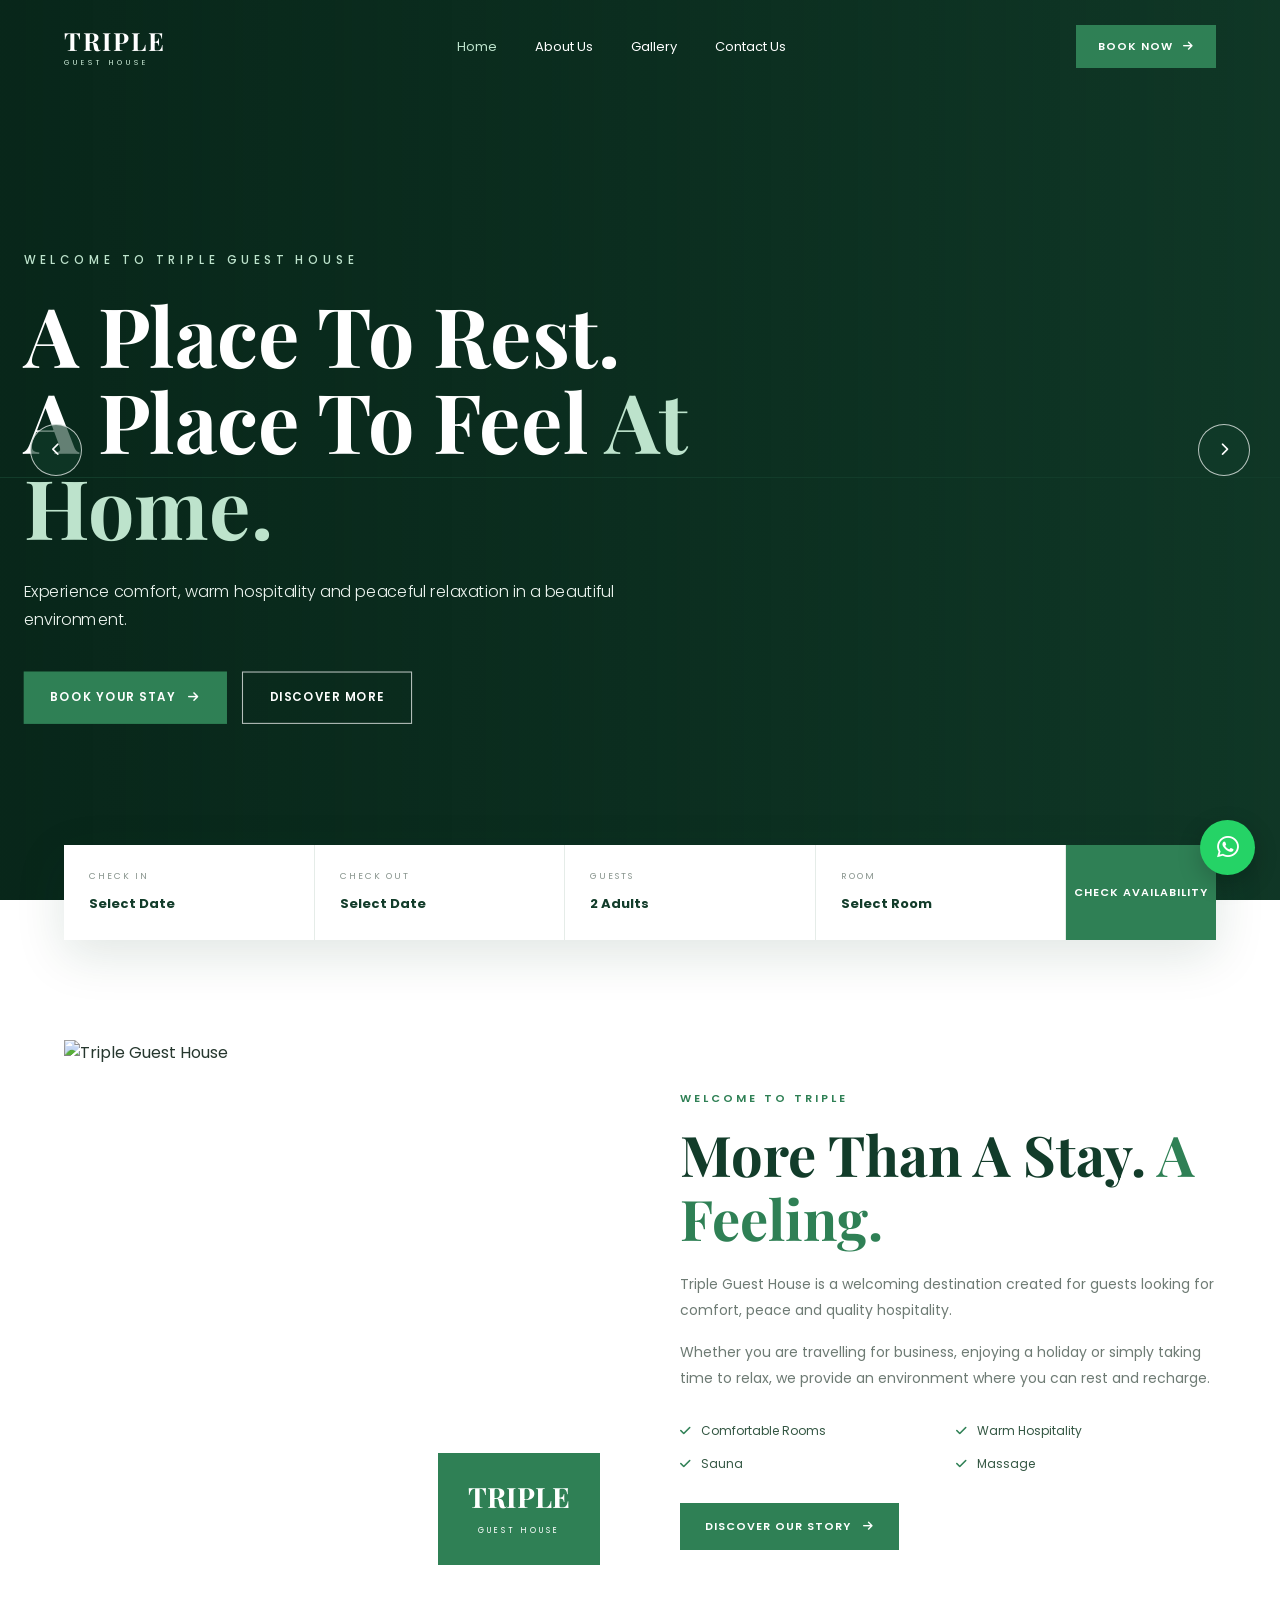
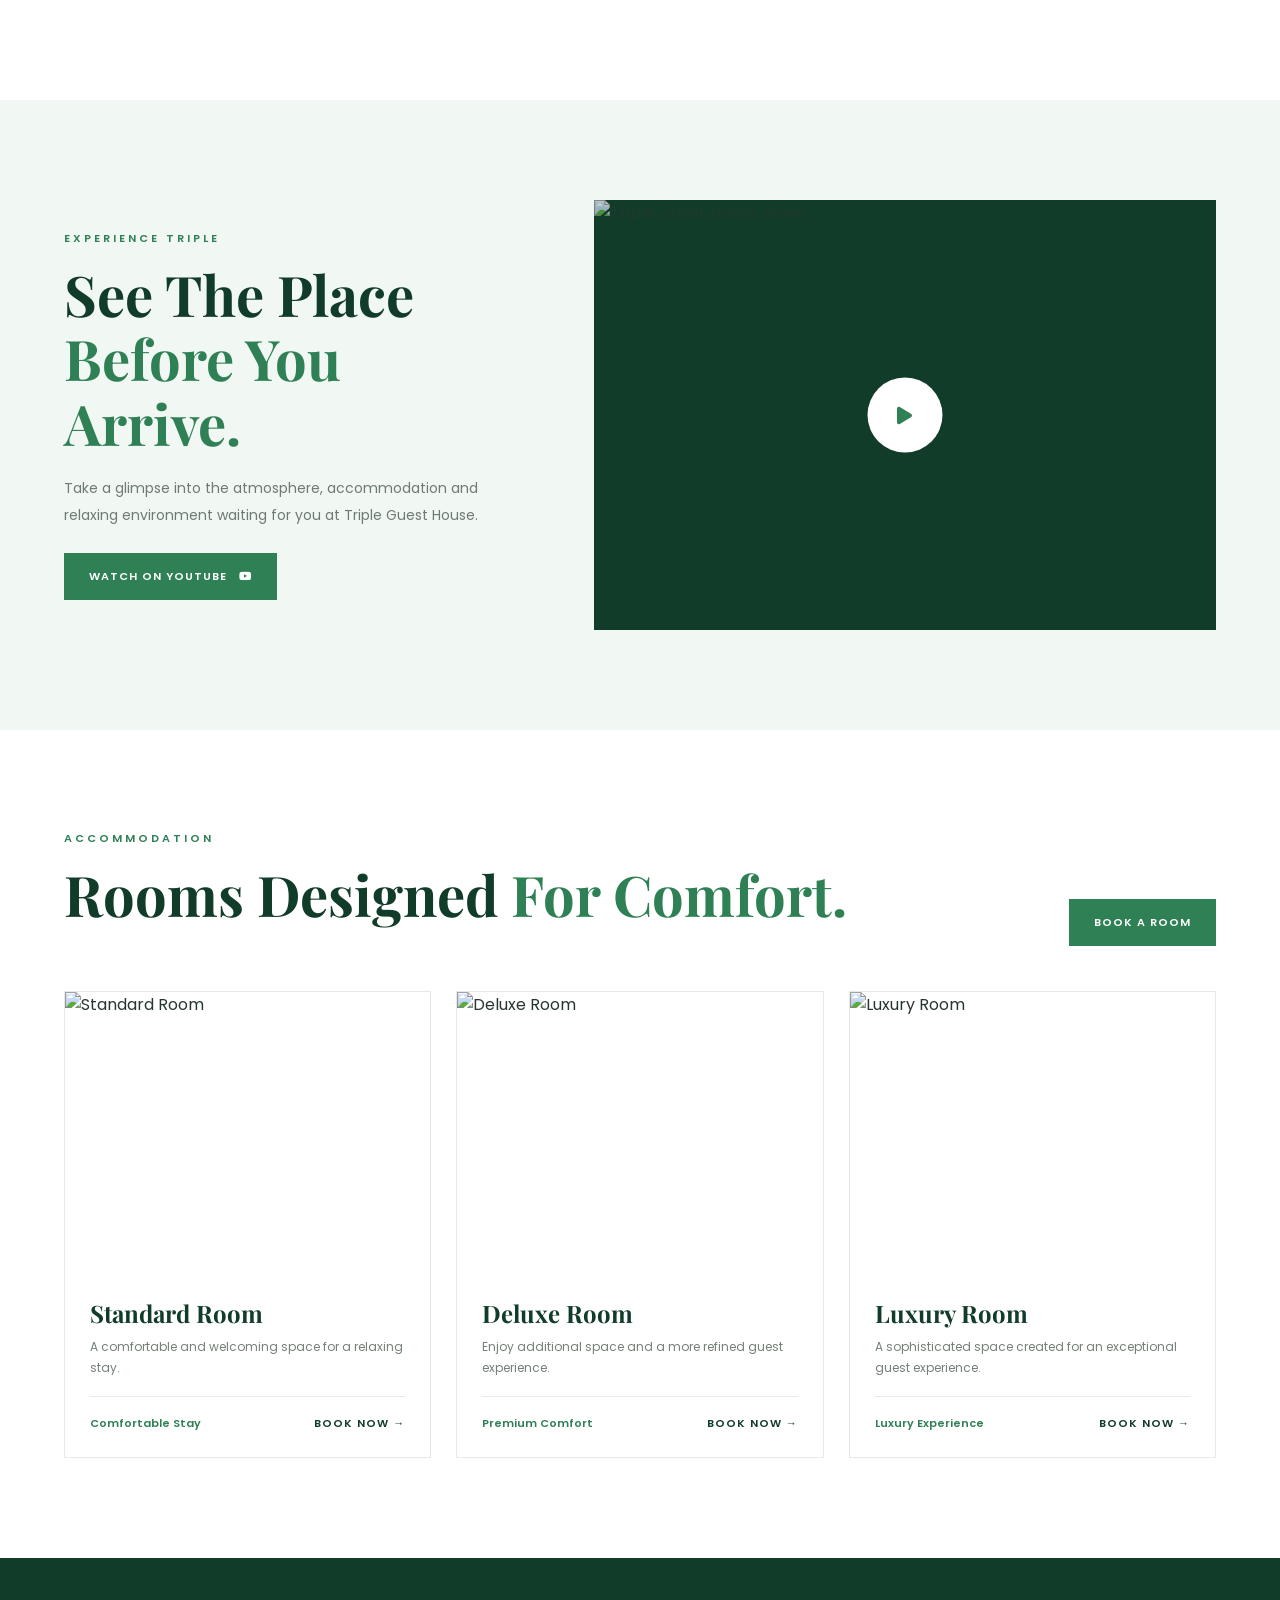
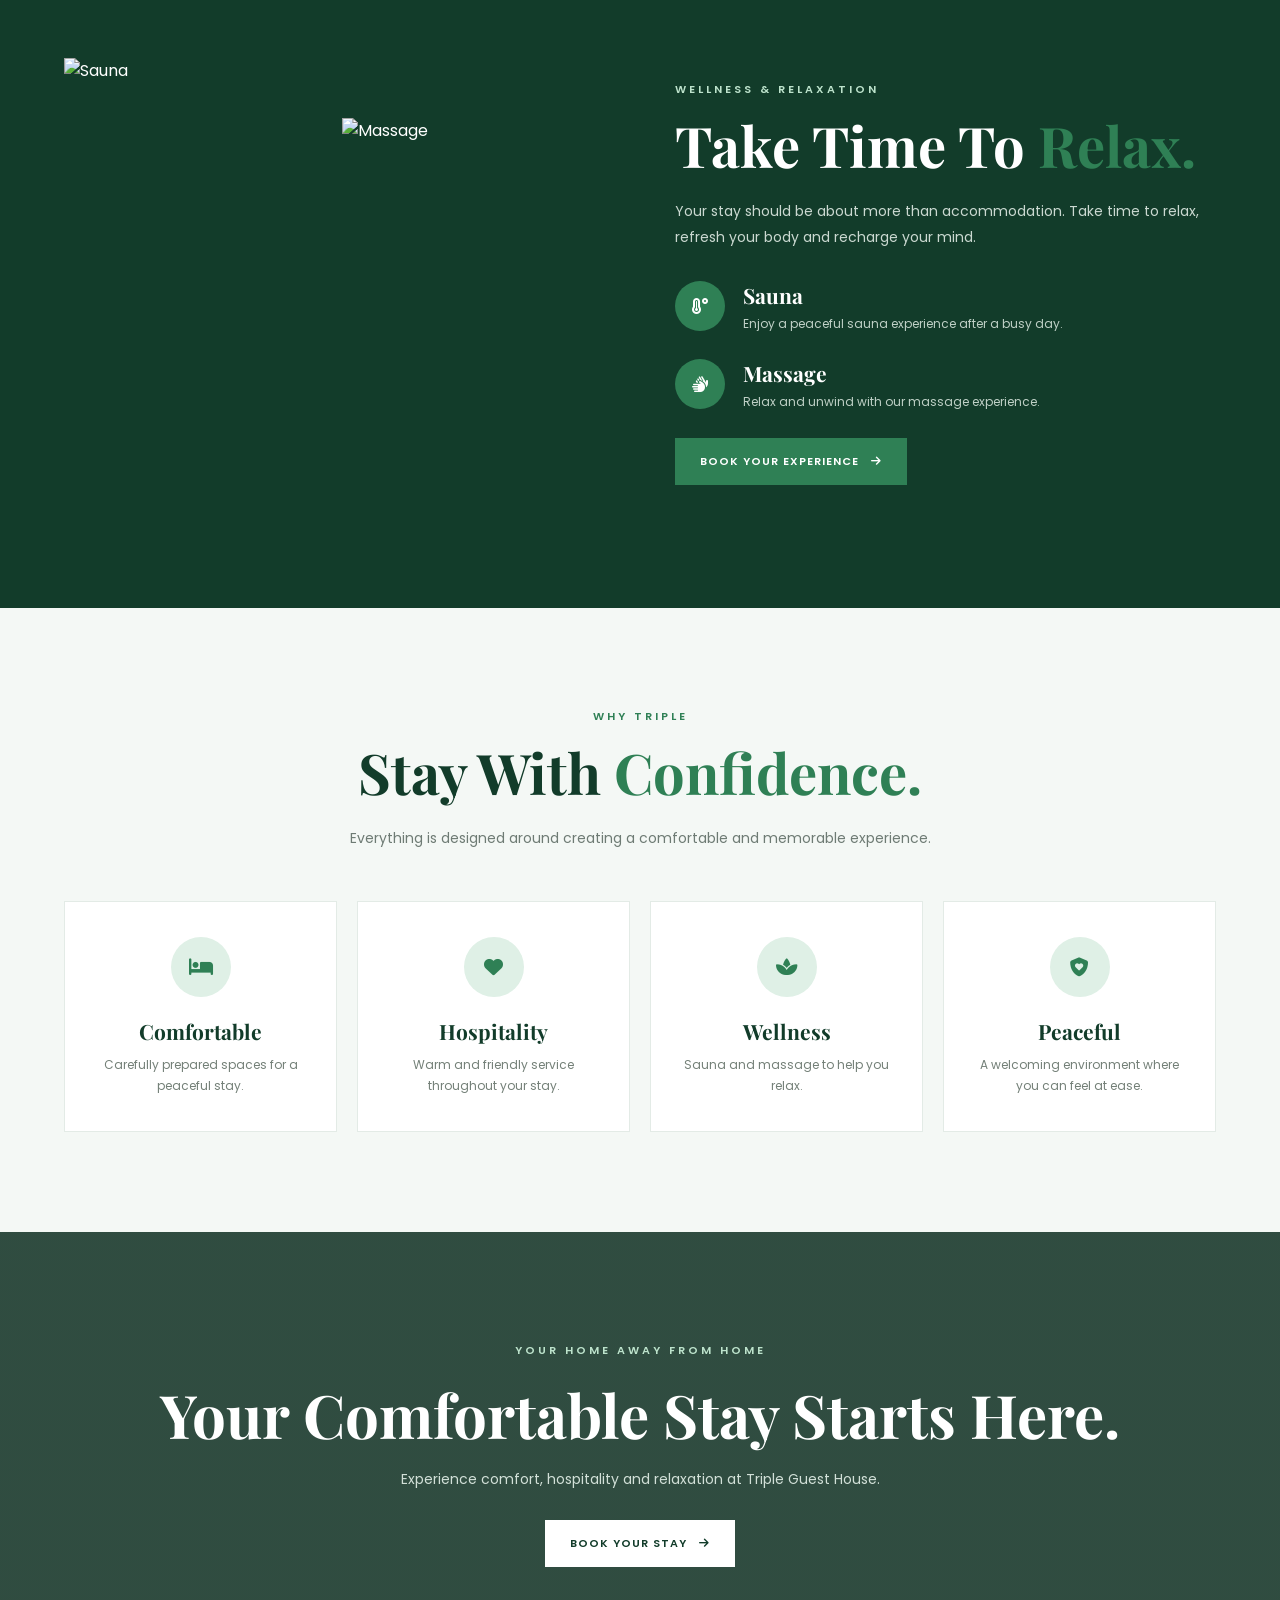
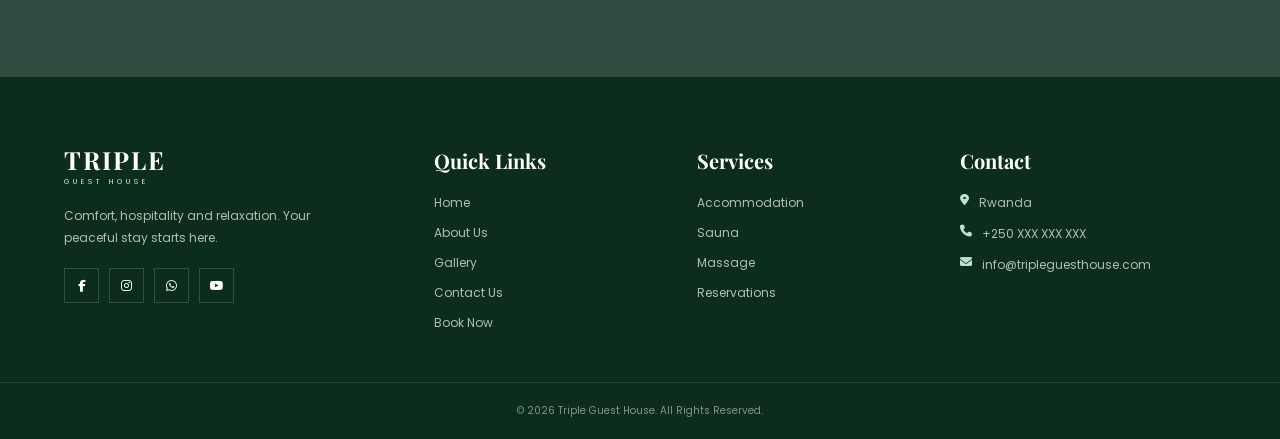
==== index.html @ b03995e4 "Add files via upload" ====
<!DOCTYPE html>
<html lang="en">

<head>

    <meta charset="UTF-8">

    <meta name="viewport" content="width=device-width, initial-scale=1.0">

    <meta name="description"
          content="Triple Guest House - Comfort, hospitality, sauna and massage.">

    <title>Triple Guest House | Home</title>


    <!-- GOOGLE FONTS -->

    <link rel="preconnect" href="https://fonts.googleapis.com">

    <link rel="preconnect"
          href="https://fonts.gstatic.com"
          crossorigin>

    <link href="https://fonts.googleapis.com/css2?family=Playfair+Display:wght@500;600;700&family=Poppins:wght@300;400;500;600;700&display=swap"
          rel="stylesheet">


    <!-- FONT AWESOME -->

    <link rel="stylesheet"
          href="https://cdnjs.cloudflare.com/ajax/libs/font-awesome/6.5.2/css/all.min.css">


    <style>

        /* =====================================================
           GENERAL
        ===================================================== */

        * {
            margin: 0;
            padding: 0;
            box-sizing: border-box;
        }


        html {
            scroll-behavior: smooth;
        }


        body {
            font-family: "Poppins", sans-serif;
            color: #26372e;
            background: #ffffff;
        }


        img {
            width: 100%;
            display: block;
        }


        a {
            text-decoration: none;
        }


        button {
            font-family: inherit;
        }


        .container {
            width: min(1200px, 90%);
            margin: auto;
        }


        .section {
            padding: 100px 0;
        }


        .section-label {
            display: block;

            color: #2f8055;

            font-size: 11px;

            font-weight: 600;

            letter-spacing: 3px;

            margin-bottom: 15px;
        }


        .section-title {
            font-family: "Playfair Display", serif;

            color: #123c2a;

            font-size: clamp(38px, 5vw, 56px);

            line-height: 1.15;

            margin-bottom: 20px;
        }


        .section-title span {
            color: #2f8055;
        }


        .section-text {
            color: #6e7b74;

            font-size: 14px;

            line-height: 1.9;

            max-width: 600px;
        }


        /* =====================================================
           NAVBAR
        ===================================================== */

        .navbar {
            position: absolute;

            top: 0;
            left: 0;

            width: 100%;

            z-index: 10000;

            padding: 25px 0;

            transition: 0.3s;
        }


        .navbar.scrolled {
            position: fixed;

            background: #123c2a;

            padding: 15px 0;

            box-shadow: 0 5px 25px rgba(0,0,0,0.15);
        }


        .nav-container {
            display: flex;

            align-items: center;

            justify-content: space-between;
        }


        /* LOGO */

        .logo {
            color: white;

            display: flex;

            flex-direction: column;

            line-height: 1;
        }


        .logo strong {
            font-family: "Playfair Display", serif;

            font-size: 25px;

            letter-spacing: 2px;
        }


        .logo small {
            font-size: 7px;

            letter-spacing: 4px;

            margin-top: 6px;

            color: #c9e8d5;
        }


        /* NAVIGATION */

        .nav-links {
            display: flex;

            align-items: center;

            gap: 38px;
        }


        .nav-links a {
            color: white;

            font-size: 13px;

            font-weight: 400;

            transition: 0.3s;
        }


        .nav-links a:hover,
        .nav-links a.active {
            color: #bde3cc;
        }


        /* BOOK BUTTON */

        .nav-book {
            background: #2f8055;

            color: white;

            padding: 13px 22px;

            font-size: 11px;

            font-weight: 600;

            letter-spacing: 1px;

            text-transform: uppercase;

            display: flex;

            align-items: center;

            gap: 10px;

            transition: 0.3s;
        }


        .nav-book:hover {
            background: #ffffff;

            color: #123c2a;
        }


        /* MOBILE BUTTON */

        .menu-btn {
            display: none;

            border: none;

            background: transparent;

            color: white;

            font-size: 23px;

            cursor: pointer;
        }



        /* =====================================================
           HERO
        ===================================================== */

        .hero {
            position: relative;

            height: 100vh;

            min-height: 650px;

            overflow: hidden;

            background: #123c2a;
        }


        /* SLIDES */

        .slide {
            position: absolute;

            inset: 0;

            background-size: cover;

            background-position: center;

            opacity: 0;

            visibility: hidden;

            transition:
                opacity 1s ease,
                visibility 1s ease;

            z-index: 1;
        }


        .slide.active {
            opacity: 1;

            visibility: visible;

            z-index: 2;

            animation: zoom 6s ease forwards;
        }


        @keyframes zoom {

            from {
                transform: scale(1);
            }

            to {
                transform: scale(1.07);
            }

        }


        /* DARK OVERLAY */

        .slide-overlay {
            position: absolute;

            inset: 0;

            background:
                linear-gradient(
                    90deg,
                    rgba(7,36,24,0.90),
                    rgba(7,36,24,0.58),
                    rgba(7,36,24,0.18)
                );
        }


        /* HERO CONTENT */

        .hero-content {
            position: relative;

            z-index: 5;

            height: 100%;

            display: flex;

            flex-direction: column;

            justify-content: center;

            color: white;

            padding-top: 70px;
        }


        .hero-small {
            color: #bde3cc;

            font-size: 11px;

            font-weight: 500;

            letter-spacing: 4px;

            margin-bottom: 20px;
        }


        .hero-title {
            font-family: "Playfair Display", serif;

            font-size: clamp(48px, 6vw, 78px);

            line-height: 1.05;

            max-width: 800px;

            margin-bottom: 25px;
        }


        .hero-title span {
            color: #bde3cc;
        }


        .hero-description {
            max-width: 570px;

            font-size: 15px;

            font-weight: 300;

            line-height: 1.8;

            color: #edf5f0;

            margin-bottom: 35px;
        }


        .hero-buttons {
            display: flex;

            gap: 14px;
        }


        .btn {
            display: inline-flex;

            align-items: center;

            justify-content: center;

            gap: 12px;

            padding: 15px 25px;

            font-size: 11px;

            font-weight: 600;

            letter-spacing: 1px;

            text-transform: uppercase;

            transition: 0.3s;
        }


        .btn-green {
            background: #2f8055;

            color: white;
        }


        .btn-green:hover {
            background: white;

            color: #123c2a;
        }


        .btn-outline {
            border: 1px solid rgba(255,255,255,0.7);

            color: white;
        }


        .btn-outline:hover {
            background: white;

            color: #123c2a;
        }


        /* HERO ARROWS */

        .hero-arrow {
            position: absolute;

            top: 50%;

            transform: translateY(-50%);

            width: 52px;

            height: 52px;

            border-radius: 50%;

            border: 1px solid rgba(255,255,255,0.7);

            background: rgba(18,60,42,0.65);

            color: white;

            display: flex;

            align-items: center;

            justify-content: center;

            cursor: pointer;

            z-index: 100;

            transition: 0.3s;
        }


        .hero-arrow:hover {
            background: #2f8055;

            border-color: #2f8055;
        }


        .hero-prev {
            left: 30px;
        }


        .hero-next {
            right: 30px;
        }


        /* DOTS */

        .hero-dots {
            position: absolute;

            z-index: 100;

            bottom: 40px;

            left: 50%;

            transform: translateX(-50%);

            display: flex;

            gap: 8px;
        }


        .hero-dot {
            width: 30px;

            height: 3px;

            border: none;

            background: rgba(255,255,255,0.45);

            cursor: pointer;

            transition: 0.3s;
        }


        .hero-dot.active {
            width: 55px;

            background: #bde3cc;
        }



        /* =====================================================
           BOOKING BAR
        ===================================================== */

        .booking-bar {
            position: relative;

            margin-top: -55px;

            z-index: 500;
        }


        .booking-box {
            background: white;

            box-shadow: 0 15px 50px rgba(18,60,42,0.13);

            display: grid;

            grid-template-columns:
                1fr
                1fr
                1fr
                1fr
                auto;

            align-items: center;
        }


        .booking-field {
            padding: 25px;

            border-right: 1px solid #e5ece8;
        }


        .booking-field label {
            display: block;

            color: #89958e;

            font-size: 9px;

            letter-spacing: 2px;

            text-transform: uppercase;

            margin-bottom: 7px;
        }


        .booking-field strong {
            color: #123c2a;

            font-size: 13px;
        }


        .booking-submit {
            height: 100%;

            min-width: 150px;

            border: none;

            background: #2f8055;

            color: white;

            font-size: 11px;

            font-weight: 600;

            letter-spacing: 1px;

            text-transform: uppercase;

            cursor: pointer;

            transition: 0.3s;
        }


        .booking-submit:hover {
            background: #123c2a;
        }



        /* =====================================================
           WELCOME
        ===================================================== */

        .welcome-grid {
            display: grid;

            grid-template-columns: 1fr 1fr;

            gap: 80px;

            align-items: center;
        }


        .welcome-image {
            position: relative;

            padding-right: 30px;
        }


        .welcome-image img {
            height: 560px;

            object-fit: cover;
        }


        .image-badge {
            position: absolute;

            right: 0;

            bottom: 35px;

            background: #2f8055;

            color: white;

            padding: 25px 30px;

            text-align: center;
        }


        .image-badge strong {
            display: block;

            font-family: "Playfair Display", serif;

            font-size: 28px;
        }


        .image-badge small {
            font-size: 8px;

            letter-spacing: 3px;
        }


        .welcome-content p {
            color: #6e7b74;

            font-size: 14px;

            line-height: 1.9;

            margin: 15px 0;
        }


        .welcome-list {
            margin: 30px 0;

            display: grid;

            grid-template-columns: 1fr 1fr;

            gap: 15px;
        }


        .welcome-list div {
            display: flex;

            gap: 10px;

            align-items: center;

            color: #345743;

            font-size: 12px;
        }


        .welcome-list i {
            color: #2f8055;
        }



        /* =====================================================
           VIDEO
        ===================================================== */

        .video-section {
            background: #f1f7f3;
        }


        .video-grid {
            display: grid;

            grid-template-columns: 0.85fr 1.15fr;

            gap: 70px;

            align-items: center;
        }


        .video-text p {
            color: #6e7b74;

            font-size: 14px;

            line-height: 1.9;

            margin-bottom: 25px;
        }


        .video-box {
            position: relative;

            height: 430px;

            overflow: hidden;

            background: #123c2a;
        }


        .video-box img {
            height: 100%;

            object-fit: cover;

            opacity: 0.75;
        }


        .video-play {
            position: absolute;

            top: 50%;

            left: 50%;

            transform: translate(-50%, -50%);

            width: 75px;

            height: 75px;

            border-radius: 50%;

            background: white;

            color: #2f8055;

            display: flex;

            align-items: center;

            justify-content: center;

            font-size: 20px;

            transition: 0.3s;
        }


        .video-play:hover {
            background: #2f8055;

            color: white;

            transform: translate(-50%, -50%) scale(1.1);
        }



        /* =====================================================
           ROOMS
        ===================================================== */

        .rooms-heading {
            display: flex;

            justify-content: space-between;

            align-items: end;

            margin-bottom: 45px;
        }


        .rooms-grid {
            display: grid;

            grid-template-columns:
                repeat(3, 1fr);

            gap: 25px;
        }


        .room-card {
            background: white;

            border: 1px solid #e4ebe7;

            overflow: hidden;

            transition: 0.35s;
        }


        .room-card:hover {
            transform: translateY(-7px);

            box-shadow: 0 20px 45px rgba(18,60,42,0.12);
        }


        .room-image {
            height: 280px;

            overflow: hidden;
        }


        .room-image img {
            height: 100%;

            object-fit: cover;

            transition: 0.5s;
        }


        .room-card:hover .room-image img {
            transform: scale(1.06);
        }


        .room-info {
            padding: 25px;
        }


        .room-info h3 {
            font-family: "Playfair Display", serif;

            color: #123c2a;

            font-size: 24px;

            margin-bottom: 8px;
        }


        .room-info p {
            color: #748078;

            font-size: 12px;

            line-height: 1.7;

            margin-bottom: 18px;
        }


        .room-bottom {
            display: flex;

            justify-content: space-between;

            align-items: center;

            border-top: 1px solid #e5ece8;

            padding-top: 18px;
        }


        .room-bottom span {
            color: #2f8055;

            font-size: 11px;

            font-weight: 600;
        }


        .room-link {
            color: #123c2a;

            font-size: 11px;

            font-weight: 600;

            text-transform: uppercase;

            letter-spacing: 1px;
        }



        /* =====================================================
           WELLNESS
        ===================================================== */

        .wellness {
            background: #123c2a;

            color: white;
        }


        .wellness-grid {
            display: grid;

            grid-template-columns: 1fr 1fr;

            gap: 70px;

            align-items: center;
        }


        .wellness-images {
            display: grid;

            grid-template-columns: 1fr 1fr;

            gap: 15px;
        }


        .wellness-images img {
            height: 450px;

            object-fit: cover;
        }


        .wellness-images img:last-child {
            margin-top: 60px;

            height: 390px;
        }


        .wellness-content .section-label {
            color: #bde3cc;
        }


        .wellness-content .section-title {
            color: white;
        }


        .wellness-content .section-text {
            color: #cbd9d1;

            margin-bottom: 30px;
        }


        .wellness-item {
            display: flex;

            gap: 18px;

            margin: 25px 0;
        }


        .wellness-icon {
            min-width: 50px;

            height: 50px;

            border-radius: 50%;

            background: #2f8055;

            display: flex;

            align-items: center;

            justify-content: center;
        }


        .wellness-item h3 {
            font-family: "Playfair Display", serif;

            font-size: 21px;

            margin-bottom: 5px;
        }


        .wellness-item p {
            color: #bfd0c6;

            font-size: 12px;

            line-height: 1.7;
        }



        /* =====================================================
           WHY CHOOSE US
        ===================================================== */

        .why {
            background: #f4f8f5;
        }


        .why-heading {
            text-align: center;

            margin-bottom: 50px;
        }


        .why-heading .section-text {
            margin: auto;
        }


        .why-grid {
            display: grid;

            grid-template-columns: repeat(4, 1fr);

            gap: 20px;
        }


        .why-card {
            background: white;

            padding: 35px 25px;

            text-align: center;

            border: 1px solid #e3ebe6;

            transition: 0.3s;
        }


        .why-card:hover {
            background: #123c2a;

            color: white;

            transform: translateY(-5px);
        }


        .why-icon {
            width: 60px;

            height: 60px;

            margin: 0 auto 20px;

            border-radius: 50%;

            background: #dff0e6;

            color: #2f8055;

            display: flex;

            align-items: center;

            justify-content: center;

            font-size: 19px;
        }


        .why-card h3 {
            font-family: "Playfair Display", serif;

            color: #123c2a;

            font-size: 21px;

            margin-bottom: 10px;
        }


        .why-card p {
            color: #748078;

            font-size: 12px;

            line-height: 1.7;
        }


        .why-card:hover h3 {
            color: white;
        }


        .why-card:hover p {
            color: #c6d7cd;
        }



        /* =====================================================
           CTA
        ===================================================== */

        .cta {
            position: relative;

            padding: 110px 0;

            background:
                linear-gradient(
                    rgba(8,42,28,0.84),
                    rgba(8,42,28,0.84)
                ),
                url("images/hero-2.jpg")
                center/cover;

            text-align: center;

            color: white;
        }


        .cta .section-label {
            color: #bde3cc;
        }


        .cta h2 {
            font-family: "Playfair Display", serif;

            font-size: clamp(40px, 5vw, 60px);

            margin-bottom: 15px;
        }


        .cta p {
            color: #d2e0d8;

            font-size: 14px;

            margin-bottom: 30px;
        }


        .cta .btn {
            background: white;

            color: #123c2a;
        }


        .cta .btn:hover {
            background: #2f8055;

            color: white;
        }



        /* =====================================================
           FOOTER
        ===================================================== */

        footer {
            background: #0c2c1e;

            color: white;

            padding-top: 70px;
        }


        .footer-grid {
            display: grid;

            grid-template-columns:
                1.5fr
                1fr
                1fr
                1.2fr;

            gap: 50px;

            padding-bottom: 50px;
        }


        .footer-brand p {
            color: #aebfb5;

            font-size: 12px;

            line-height: 1.8;

            max-width: 300px;

            margin: 20px 0;
        }


        .footer-title {
            font-family: "Playfair Display", serif;

            font-size: 20px;

            margin-bottom: 20px;
        }


        .footer-links {
            display: flex;

            flex-direction: column;

            gap: 12px;
        }


        .footer-links a {
            color: #aebfb5;

            font-size: 12px;

            transition: 0.3s;
        }


        .footer-links a:hover {
            color: #bde3cc;
        }


        .footer-contact p {
            color: #aebfb5;

            font-size: 12px;

            margin-bottom: 13px;

            display: flex;

            gap: 10px;
        }


        .footer-contact i {
            color: #bde3cc;
        }


        .socials {
            display: flex;

            gap: 10px;
        }


        .socials a {
            width: 35px;

            height: 35px;

            border: 1px solid #31523f;

            color: white;

            display: flex;

            align-items: center;

            justify-content: center;

            font-size: 12px;

            transition: 0.3s;
        }


        .socials a:hover {
            background: #2f8055;

            border-color: #2f8055;
        }


        .footer-bottom {
            border-top: 1px solid #254334;

            padding: 20px 0;

            text-align: center;

            color: #82958a;

            font-size: 10px;
        }



        /* =====================================================
           WHATSAPP
        ===================================================== */

        .whatsapp {
            position: fixed;

            right: 25px;

            bottom: 25px;

            width: 55px;

            height: 55px;

            border-radius: 50%;

            background: #25D366;

            color: white;

            display: flex;

            align-items: center;

            justify-content: center;

            font-size: 25px;

            z-index: 9999;

            box-shadow: 0 8px 25px rgba(0,0,0,0.2);
        }



        /* =====================================================
           RESPONSIVE
        ===================================================== */

        @media (max-width: 1000px) {

            .nav-links {
                gap: 20px;
            }


            .booking-box {
                grid-template-columns: 1fr 1fr;
            }


            .booking-submit {
                height: 60px;
            }


            .welcome-grid,
            .video-grid,
            .wellness-grid {
                grid-template-columns: 1fr;

                gap: 50px;
            }


            .rooms-grid {
                grid-template-columns: 1fr 1fr;
            }


            .why-grid {
                grid-template-columns: 1fr 1fr;
            }


            .footer-grid {
                grid-template-columns: 1fr 1fr;
            }

        }



        @media (max-width: 700px) {

            .nav-links,
            .nav-book {
                display: none;
            }


            .menu-btn {
                display: block;
            }


            .nav-links.mobile-open {
                position: absolute;

                display: flex;

                flex-direction: column;

                align-items: flex-start;

                gap: 20px;

                top: 80px;

                left: 5%;

                width: 90%;

                background: #123c2a;

                padding: 25px;

                box-shadow: 0 10px 30px rgba(0,0,0,0.2);
            }


            .hero {
                min-height: 650px;
            }


            .hero-title {
                font-size: 45px;
            }


            .hero-description {
                font-size: 13px;
            }


            .hero-arrow {
                width: 42px;

                height: 42px;
            }


            .hero-prev {
                left: 15px;
            }


            .hero-next {
                right: 15px;
            }


            .booking-bar {
                margin-top: 0;

                padding: 20px 0;

                background: #f4f8f5;
            }


            .booking-box {
                grid-template-columns: 1fr;
            }


            .booking-field {
                border-right: none;

                border-bottom: 1px solid #e5ece8;
            }


            .welcome-image img {
                height: 400px;
            }


            .welcome-list {
                grid-template-columns: 1fr;
            }


            .rooms-heading {
                display: block;
            }


            .rooms-grid {
                grid-template-columns: 1fr;
            }


            .wellness-images {
                grid-template-columns: 1fr 1fr;
            }


            .wellness-images img {
                height: 300px;
            }


            .wellness-images img:last-child {
                height: 260px;

                margin-top: 40px;
            }


            .why-grid {
                grid-template-columns: 1fr;
            }


            .footer-grid {
                grid-template-columns: 1fr;
            }

        }


    </style>

</head>


<body>


<!-- =====================================================
     NAVBAR
===================================================== -->

<header class="navbar" id="navbar">

    <div class="container nav-container">


        <a href="index.html" class="logo">

            <strong>TRIPLE</strong>

            <small>GUEST HOUSE</small>

        </a>


        <nav class="nav-links" id="navLinks">

            <a href="index.html" class="active">
                Home
            </a>

            <a href="about.html">
                About Us
            </a>

            <a href="gallery.html">
                Gallery
            </a>

            <a href="contact.html">
                Contact Us
            </a>

        </nav>


        <a href="booking.html" class="nav-book">

            Book Now

            <i class="fa-solid fa-arrow-right"></i>

        </a>


        <button class="menu-btn"
                id="menuBtn"
                type="button">

            <i class="fa-solid fa-bars"></i>

        </button>

    </div>

</header>



<!-- =====================================================
     HERO SLIDER
===================================================== -->

<section class="hero">


    <!-- SLIDE 1 -->

    <div class="slide active"
         style="background-image:url('images/a.webp');">

        <div class="slide-overlay"></div>

        <div class="container hero-content">

            <span class="hero-small">
                WELCOME TO TRIPLE GUEST HOUSE
            </span>

            <h1 class="hero-title">

                A Place To Rest.<br>

                A Place To Feel
                <span>At Home.</span>

            </h1>

            <p class="hero-description">

                Experience comfort, warm hospitality and
                peaceful relaxation in a beautiful environment.

            </p>

            <div class="hero-buttons">

                <a href="booking.html"
                   class="btn btn-green">

                    Book Your Stay

                    <i class="fa-solid fa-arrow-right"></i>

                </a>

                <a href="about.html"
                   class="btn btn-outline">

                    Discover More

                </a>

            </div>

        </div>

    </div>



    <!-- SLIDE 2 -->

    <div class="slide"
         style="background-image:url('images/2.jfif');">

        <div class="slide-overlay"></div>

        <div class="container hero-content">

            <span class="hero-small">
                RELAX • REFRESH • RECONNECT
            </span>

            <h1 class="hero-title">

                Relax Your Body.<br>

                Refresh Your
                <span>Mind.</span>

            </h1>

            <p class="hero-description">

                Enjoy our sauna and massage experiences
                designed to make your stay even more special.

            </p>

            <div class="hero-buttons">

                <a href="#wellness"
                   class="btn btn-green">

                    Explore Wellness

                    <i class="fa-solid fa-arrow-right"></i>

                </a>

                <a href="booking.html"
                   class="btn btn-outline">

                    Book Now

                </a>

            </div>

        </div>

    </div>



    <!-- SLIDE 3 -->

    <div class="slide"
         style="background-image:url('images/3.jfif');">

        <div class="slide-overlay"></div>

        <div class="container hero-content">

            <span class="hero-small">
                COMFORT • HOSPITALITY • WELLNESS
            </span>

            <h1 class="hero-title">

                Your Comfortable<br>

                Stay Starts
                <span>Here.</span>

            </h1>

            <p class="hero-description">

                Discover a welcoming guest house created
                for unforgettable stays.

            </p>

            <div class="hero-buttons">

                <a href="#rooms"
                   class="btn btn-green">

                    Explore Rooms

                    <i class="fa-solid fa-arrow-right"></i>

                </a>

                <a href="booking.html"
                   class="btn btn-outline">

                    Book Now

                </a>

            </div>

        </div>

    </div>



    <!-- PREVIOUS -->

    <button class="hero-arrow hero-prev"
            id="heroPrev"
            type="button"
            aria-label="Previous slide">

        <i class="fa-solid fa-chevron-left"></i>

    </button>



    <!-- NEXT -->

    <button class="hero-arrow hero-next"
            id="heroNext"
            type="button"
            aria-label="Next slide">

        <i class="fa-solid fa-chevron-right"></i>

    </button>



    <!-- DOTS -->

    <div class="hero-dots">

        <button class="hero-dot active"
                type="button"
                data-slide="0"></button>

        <button class="hero-dot"
                type="button"
                data-slide="1"></button>

        <button class="hero-dot"
                type="button"
                data-slide="2"></button>

    </div>


</section>



<!-- =====================================================
     BOOKING BAR
===================================================== -->

<section class="booking-bar">

    <div class="container">

        <div class="booking-box">

            <div class="booking-field">

                <label>
                    Check In
                </label>

                <strong>
                    Select Date
                </strong>

            </div>


            <div class="booking-field">

                <label>
                    Check Out
                </label>

                <strong>
                    Select Date
                </strong>

            </div>


            <div class="booking-field">

                <label>
                    Guests
                </label>

                <strong>
                    2 Adults
                </strong>

            </div>


            <div class="booking-field">

                <label>
                    Room
                </label>

                <strong>
                    Select Room
                </strong>

            </div>


            <button class="booking-submit"
                    onclick="window.location.href='booking.html'">

                Check Availability

            </button>

        </div>

    </div>

</section>



<!-- =====================================================
     WELCOME
===================================================== -->

<section class="section">

    <div class="container welcome-grid">


        <div class="welcome-image">

            <img src="images/7.jfif"
                 alt="Triple Guest House">

            <div class="image-badge">

                <strong>TRIPLE</strong>

                <small>GUEST HOUSE</small>

            </div>

        </div>


        <div class="welcome-content">

            <span class="section-label">
                WELCOME TO TRIPLE
            </span>

            <h2 class="section-title">

                More Than A Stay.
                <span>A Feeling.</span>

            </h2>

            <p>

                Triple Guest House is a welcoming destination
                created for guests looking for comfort,
                peace and quality hospitality.

            </p>

            <p>

                Whether you are travelling for business,
                enjoying a holiday or simply taking time
                to relax, we provide an environment where
                you can rest and recharge.

            </p>


            <div class="welcome-list">

                <div>
                    <i class="fa-solid fa-check"></i>
                    Comfortable Rooms
                </div>

                <div>
                    <i class="fa-solid fa-check"></i>
                    Warm Hospitality
                </div>

                <div>
                    <i class="fa-solid fa-check"></i>
                    Sauna
                </div>

                <div>
                    <i class="fa-solid fa-check"></i>
                    Massage
                </div>

            </div>


            <a href="about.html"
               class="btn btn-green">

                Discover Our Story

                <i class="fa-solid fa-arrow-right"></i>

            </a>

        </div>

    </div>

</section>



<!-- =====================================================
     VIDEO
===================================================== -->

<section class="section video-section">

    <div class="container video-grid">


        <div class="video-text">

            <span class="section-label">
                EXPERIENCE TRIPLE
            </span>

            <h2 class="section-title">

                See The Place
                <span>Before You Arrive.</span>

            </h2>

            <p>

                Take a glimpse into the atmosphere,
                accommodation and relaxing environment
                waiting for you at Triple Guest House.

            </p>

            <a href="https://www.youtube.com/watch?v=eP8LpLeXMbk"
               target="_blank"
               class="btn btn-green">

                Watch On YouTube

                <i class="fa-brands fa-youtube"></i>

            </a>

        </div>


        <div class="video-box">

            <img src="images/7.jfif"
                 alt="Triple Guest House Video">

            <a href="https://www.youtube.com/watch?v=eP8LpLeXMbk"
               target="_blank"
               class="video-play">

                <i class="fa-solid fa-play"></i>

            </a>

        </div>


    </div>

</section>



<!-- =====================================================
     ROOMS
===================================================== -->

<section class="section"
         id="rooms">

    <div class="container">


        <div class="rooms-heading">

            <div>

                <span class="section-label">
                    ACCOMMODATION
                </span>

                <h2 class="section-title">

                    Rooms Designed
                    <span>For Comfort.</span>

                </h2>

            </div>


            <a href="booking.html"
               class="btn btn-green">

                Book A Room

            </a>

        </div>



        <div class="rooms-grid">


            <div class="room-card">

                <div class="room-image">

                    <img src="images/9.jfif"
                         alt="Standard Room">

                </div>

                <div class="room-info">

                    <h3>
                        Standard Room
                    </h3>

                    <p>
                        A comfortable and welcoming space
                        for a relaxing stay.
                    </p>

                    <div class="room-bottom">

                        <span>
                            Comfortable Stay
                        </span>

                        <a href="booking.html"
                           class="room-link">

                            Book Now →

                        </a>

                    </div>

                </div>

            </div>



            <div class="room-card">

                <div class="room-image">

                    <img src="images/10.jfif"
                         alt="Deluxe Room">

                </div>

                <div class="room-info">

                    <h3>
                        Deluxe Room
                    </h3>

                    <p>
                        Enjoy additional space and a
                        more refined guest experience.
                    </p>

                    <div class="room-bottom">

                        <span>
                            Premium Comfort
                        </span>

                        <a href="booking.html"
                           class="room-link">

                            Book Now →

                        </a>

                    </div>

                </div>

            </div>



            <div class="room-card">

                <div class="room-image">

                    <img src="images/11.jfif"
                         alt="Luxury Room">

                </div>

                <div class="room-info">

                    <h3>
                        Luxury Room
                    </h3>

                    <p>
                        A sophisticated space created for
                        an exceptional guest experience.
                    </p>

                    <div class="room-bottom">

                        <span>
                            Luxury Experience
                        </span>

                        <a href="booking.html"
                           class="room-link">

                            Book Now →

                        </a>

                    </div>

                </div>

            </div>


        </div>

    </div>

</section>



<!-- =====================================================
     WELLNESS
===================================================== -->

<section class="section wellness"
         id="wellness">

    <div class="container wellness-grid">


        <div class="wellness-images">

            <img src="images/11.jfif"
                 alt="Sauna">

            <img src="images/2.jfif"
                 alt="Massage">

        </div>


        <div class="wellness-content">

            <span class="section-label">
                WELLNESS & RELAXATION
            </span>

            <h2 class="section-title">

                Take Time To
                <span>Relax.</span>

            </h2>

            <p class="section-text">

                Your stay should be about more than
                accommodation. Take time to relax,
                refresh your body and recharge your mind.

            </p>


            <div class="wellness-item">

                <div class="wellness-icon">

                    <i class="fa-solid fa-temperature-high"></i>

                </div>

                <div>

                    <h3>
                        Sauna
                    </h3>

                    <p>
                        Enjoy a peaceful sauna experience
                        after a busy day.
                    </p>

                </div>

            </div>


            <div class="wellness-item">

                <div class="wellness-icon">

                    <i class="fa-solid fa-hands"></i>

                </div>

                <div>

                    <h3>
                        Massage
                    </h3>

                    <p>
                        Relax and unwind with our massage
                        experience.
                    </p>

                </div>

            </div>


            <a href="booking.html"
               class="btn btn-green">

                Book Your Experience

                <i class="fa-solid fa-arrow-right"></i>

            </a>

        </div>

    </div>

</section>



<!-- =====================================================
     WHY CHOOSE US
===================================================== -->

<section class="section why">

    <div class="container">


        <div class="why-heading">

            <span class="section-label">
                WHY TRIPLE
            </span>

            <h2 class="section-title">

                Stay With
                <span>Confidence.</span>

            </h2>

            <p class="section-text">

                Everything is designed around creating
                a comfortable and memorable experience.

            </p>

        </div>


        <div class="why-grid">


            <div class="why-card">

                <div class="why-icon">

                    <i class="fa-solid fa-bed"></i>

                </div>

                <h3>
                    Comfortable
                </h3>

                <p>
                    Carefully prepared spaces for
                    a peaceful stay.
                </p>

            </div>


            <div class="why-card">

                <div class="why-icon">

                    <i class="fa-solid fa-heart"></i>

                </div>

                <h3>
                    Hospitality
                </h3>

                <p>
                    Warm and friendly service
                    throughout your stay.
                </p>

            </div>


            <div class="why-card">

                <div class="why-icon">

                    <i class="fa-solid fa-spa"></i>

                </div>

                <h3>
                    Wellness
                </h3>

                <p>
                    Sauna and massage to help
                    you relax.
                </p>

            </div>


            <div class="why-card">

                <div class="why-icon">

                    <i class="fa-solid fa-shield-heart"></i>

                </div>

                <h3>
                    Peaceful
                </h3>

                <p>
                    A welcoming environment
                    where you can feel at ease.
                </p>

            </div>


        </div>

    </div>

</section>



<!-- =====================================================
     CTA
===================================================== -->

<section class="cta">

    <div class="container">

        <span class="section-label">
            YOUR HOME AWAY FROM HOME
        </span>

        <h2>
            Your Comfortable Stay
            Starts Here.
        </h2>

        <p>
            Experience comfort, hospitality and relaxation
            at Triple Guest House.
        </p>

        <a href="booking.html"
           class="btn">

            Book Your Stay

            <i class="fa-solid fa-arrow-right"></i>

        </a>

    </div>

</section>



<!-- =====================================================
     FOOTER
===================================================== -->

<footer>

    <div class="container footer-grid">


        <div class="footer-brand">

            <a href="index.html" class="logo">

                <strong>TRIPLE</strong>

                <small>GUEST HOUSE</small>

            </a>

            <p>
                Comfort, hospitality and relaxation.
                Your peaceful stay starts here.
            </p>


            <div class="socials">

                <a href="#">
                    <i class="fa-brands fa-facebook-f"></i>
                </a>

                <a href="#">
                    <i class="fa-brands fa-instagram"></i>
                </a>

                <a href="#">
                    <i class="fa-brands fa-whatsapp"></i>
                </a>

                <a href="#">
                    <i class="fa-brands fa-youtube"></i>
                </a>

            </div>

        </div>


        <div>

            <h3 class="footer-title">
                Quick Links
            </h3>

            <div class="footer-links">

                <a href="index.html">Home</a>

                <a href="about.html">About Us</a>

                <a href="gallery.html">Gallery</a>

                <a href="contact.html">Contact Us</a>

                <a href="booking.html">Book Now</a>

            </div>

        </div>


        <div>

            <h3 class="footer-title">
                Services
            </h3>

            <div class="footer-links">

                <a href="#rooms">
                    Accommodation
                </a>

                <a href="#wellness">
                    Sauna
                </a>

                <a href="#wellness">
                    Massage
                </a>

                <a href="booking.html">
                    Reservations
                </a>

            </div>

        </div>


        <div class="footer-contact">

            <h3 class="footer-title">
                Contact
            </h3>

            <p>
                <i class="fa-solid fa-location-dot"></i>
                Rwanda
            </p>

            <p>
                <i class="fa-solid fa-phone"></i>
                +250 XXX XXX XXX
            </p>

            <p>
                <i class="fa-solid fa-envelope"></i>
                info@tripleguesthouse.com
            </p>

        </div>


    </div>


    <div class="footer-bottom">

        © 2026 Triple Guest House.
        All Rights Reserved.

    </div>

</footer>



<!-- =====================================================
     WHATSAPP
===================================================== -->

<a href="https://wa.me/250XXXXXXXXX"
   class="whatsapp"
   target="_blank"
   aria-label="WhatsApp">

    <i class="fa-brands fa-whatsapp"></i>

</a>



<!-- =====================================================
     JAVASCRIPT
===================================================== -->

<script>

document.addEventListener("DOMContentLoaded", function () {


    /* =================================================
       HERO SLIDER
    ================================================= */

    const slides = document.querySelectorAll(".slide");

    const nextButton =
        document.getElementById("heroNext");

    const prevButton =
        document.getElementById("heroPrev");

    const dots =
        document.querySelectorAll(".hero-dot");


    let currentSlide = 0;

    let sliderTimer;


    /* SHOW SLIDE */

    function showSlide(index) {

        if (index >= slides.length) {
            index = 0;
        }

        if (index < 0) {
            index = slides.length - 1;
        }


        slides.forEach(function (slide) {

            slide.classList.remove("active");

        });


        dots.forEach(function (dot) {

            dot.classList.remove("active");

        });


        slides[index].classList.add("active");


        if (dots[index]) {

            dots[index].classList.add("active");

        }


        currentSlide = index;

    }


    /* NEXT */

    function nextSlide() {

        showSlide(currentSlide + 1);

        restartTimer();

    }


    /* PREVIOUS */

    function previousSlide() {

        showSlide(currentSlide - 1);

        restartTimer();

    }


    /* NEXT BUTTON */

    nextButton.addEventListener("click", function (event) {

        event.preventDefault();

        event.stopPropagation();

        nextSlide();

    });


    /* PREVIOUS BUTTON */

    prevButton.addEventListener("click", function (event) {

        event.preventDefault();

        event.stopPropagation();

        previousSlide();

    });


    /* DOTS */

    dots.forEach(function (dot) {

        dot.addEventListener("click", function () {

            const index =
                Number(dot.getAttribute("data-slide"));

            showSlide(index);

            restartTimer();

        });

    });


    /* AUTOMATIC */

    function startTimer() {

        sliderTimer = setInterval(function () {

            showSlide(currentSlide + 1);

        }, 5000);

    }


    /* RESTART */

    function restartTimer() {

        clearInterval(sliderTimer);

        startTimer();

    }


    /* START */

    showSlide(0);

    startTimer();



    /* =================================================
       NAVBAR
    ================================================= */

    const navbar =
        document.getElementById("navbar");


    window.addEventListener("scroll", function () {

        if (window.scrollY > 80) {

            navbar.classList.add("scrolled");

        } else {

            navbar.classList.remove("scrolled");

        }

    });



    /* =================================================
       MOBILE MENU
    ================================================= */

    const menuButton =
        document.getElementById("menuBtn");

    const navLinks =
        document.getElementById("navLinks");


    menuButton.addEventListener("click", function () {

        navLinks.classList.toggle("mobile-open");

    });


});

</script>


</body>

</html>
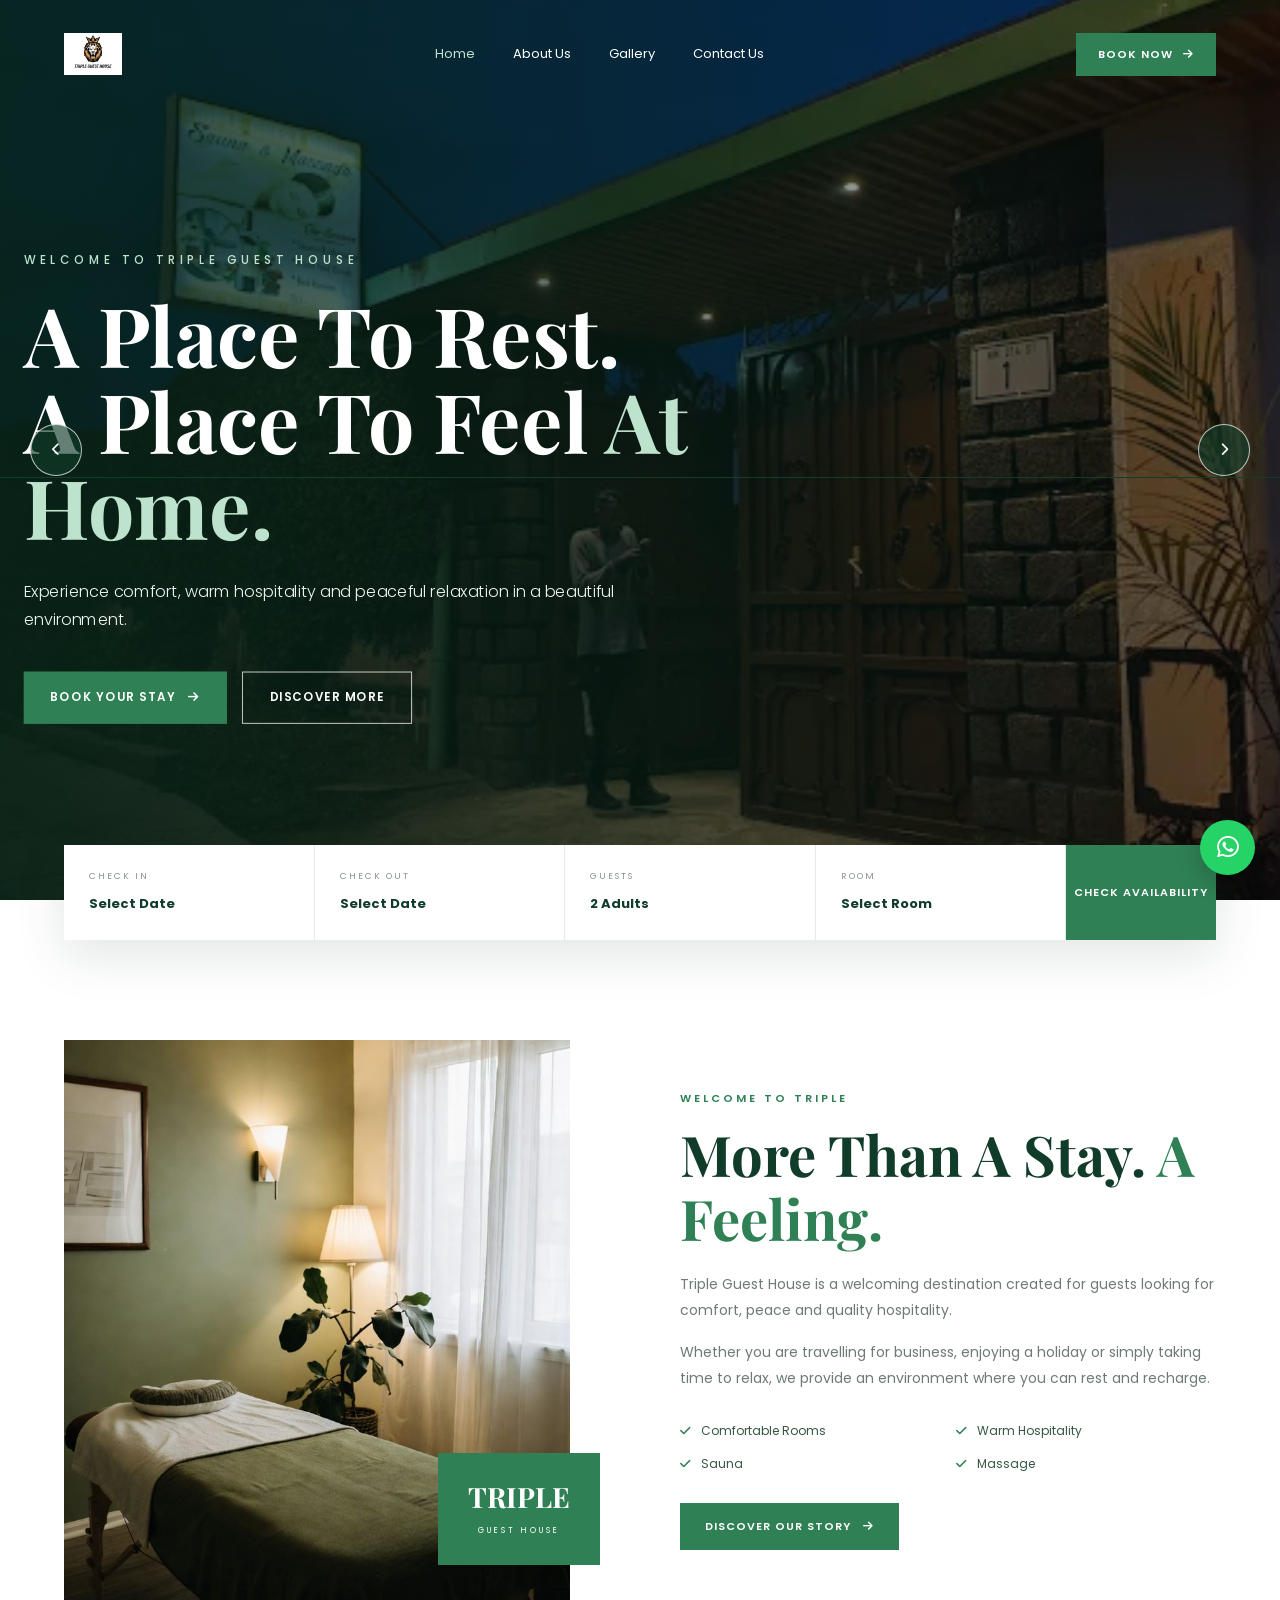
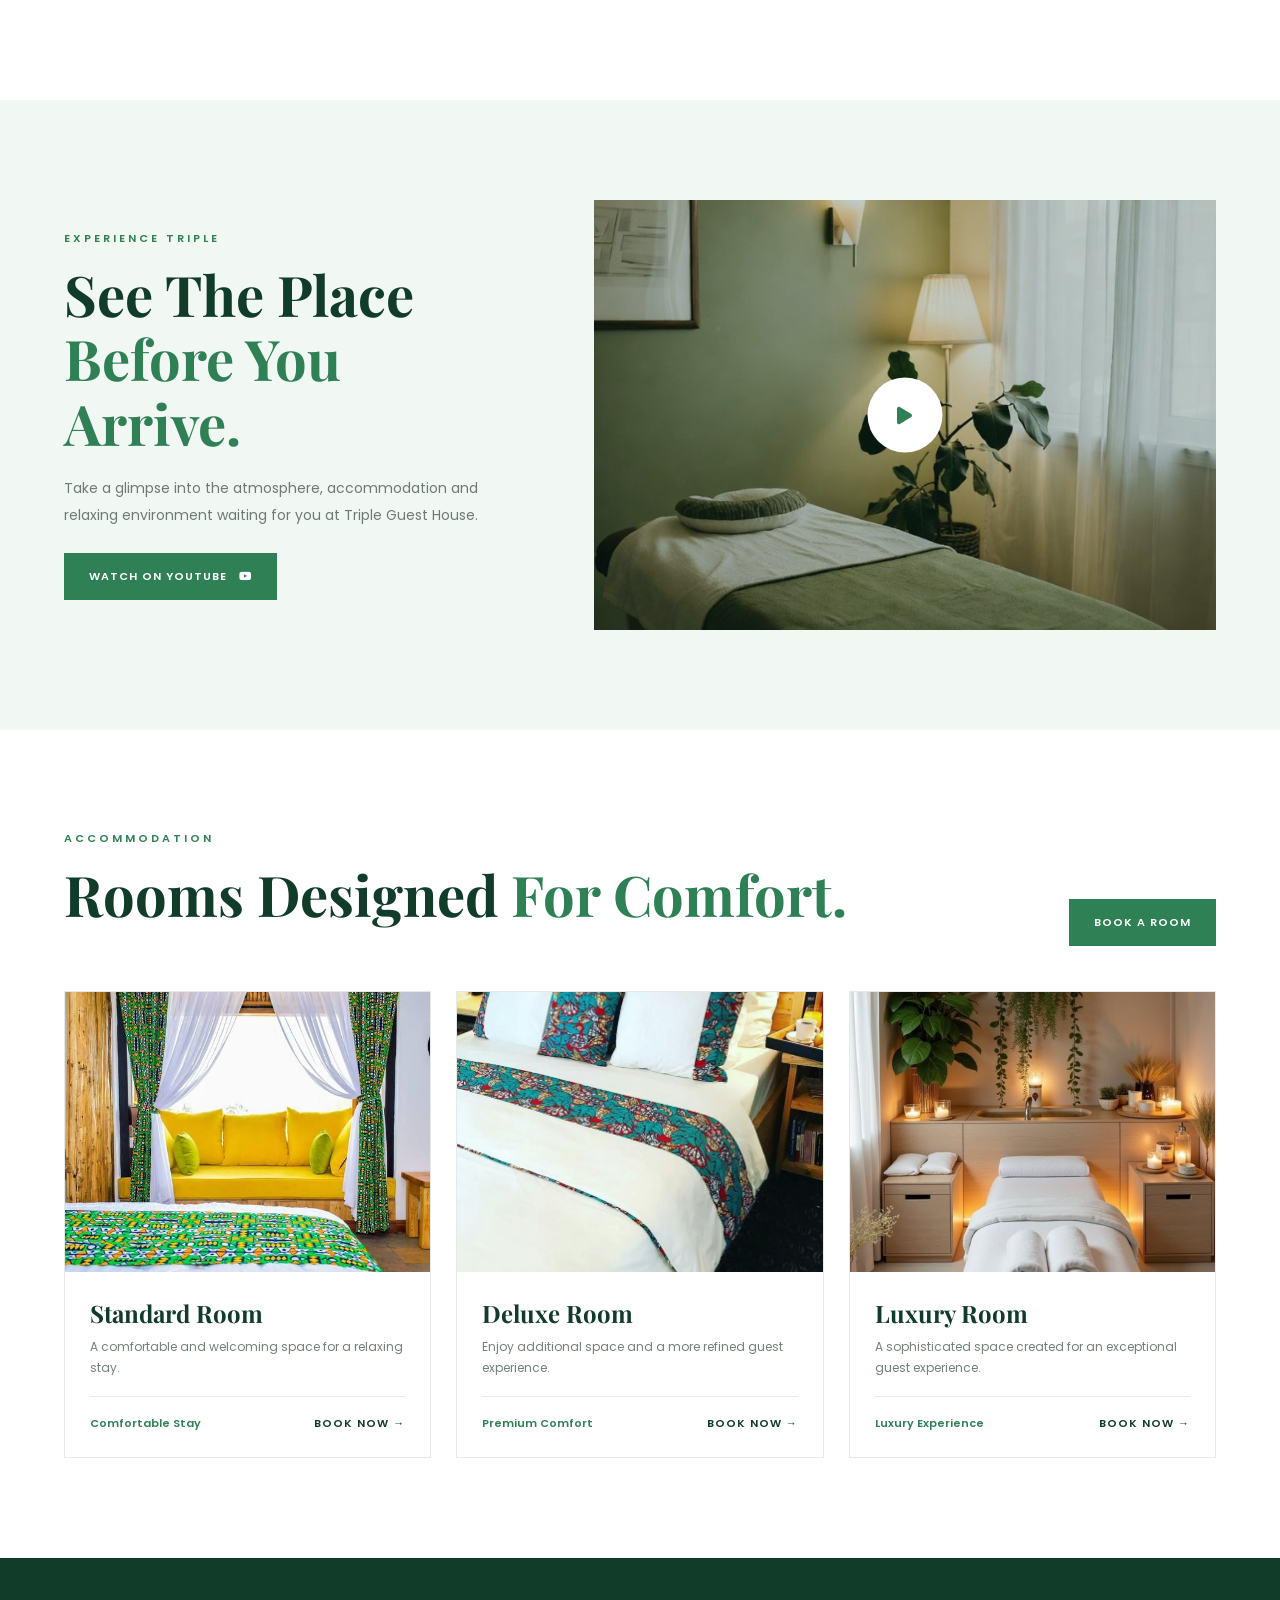
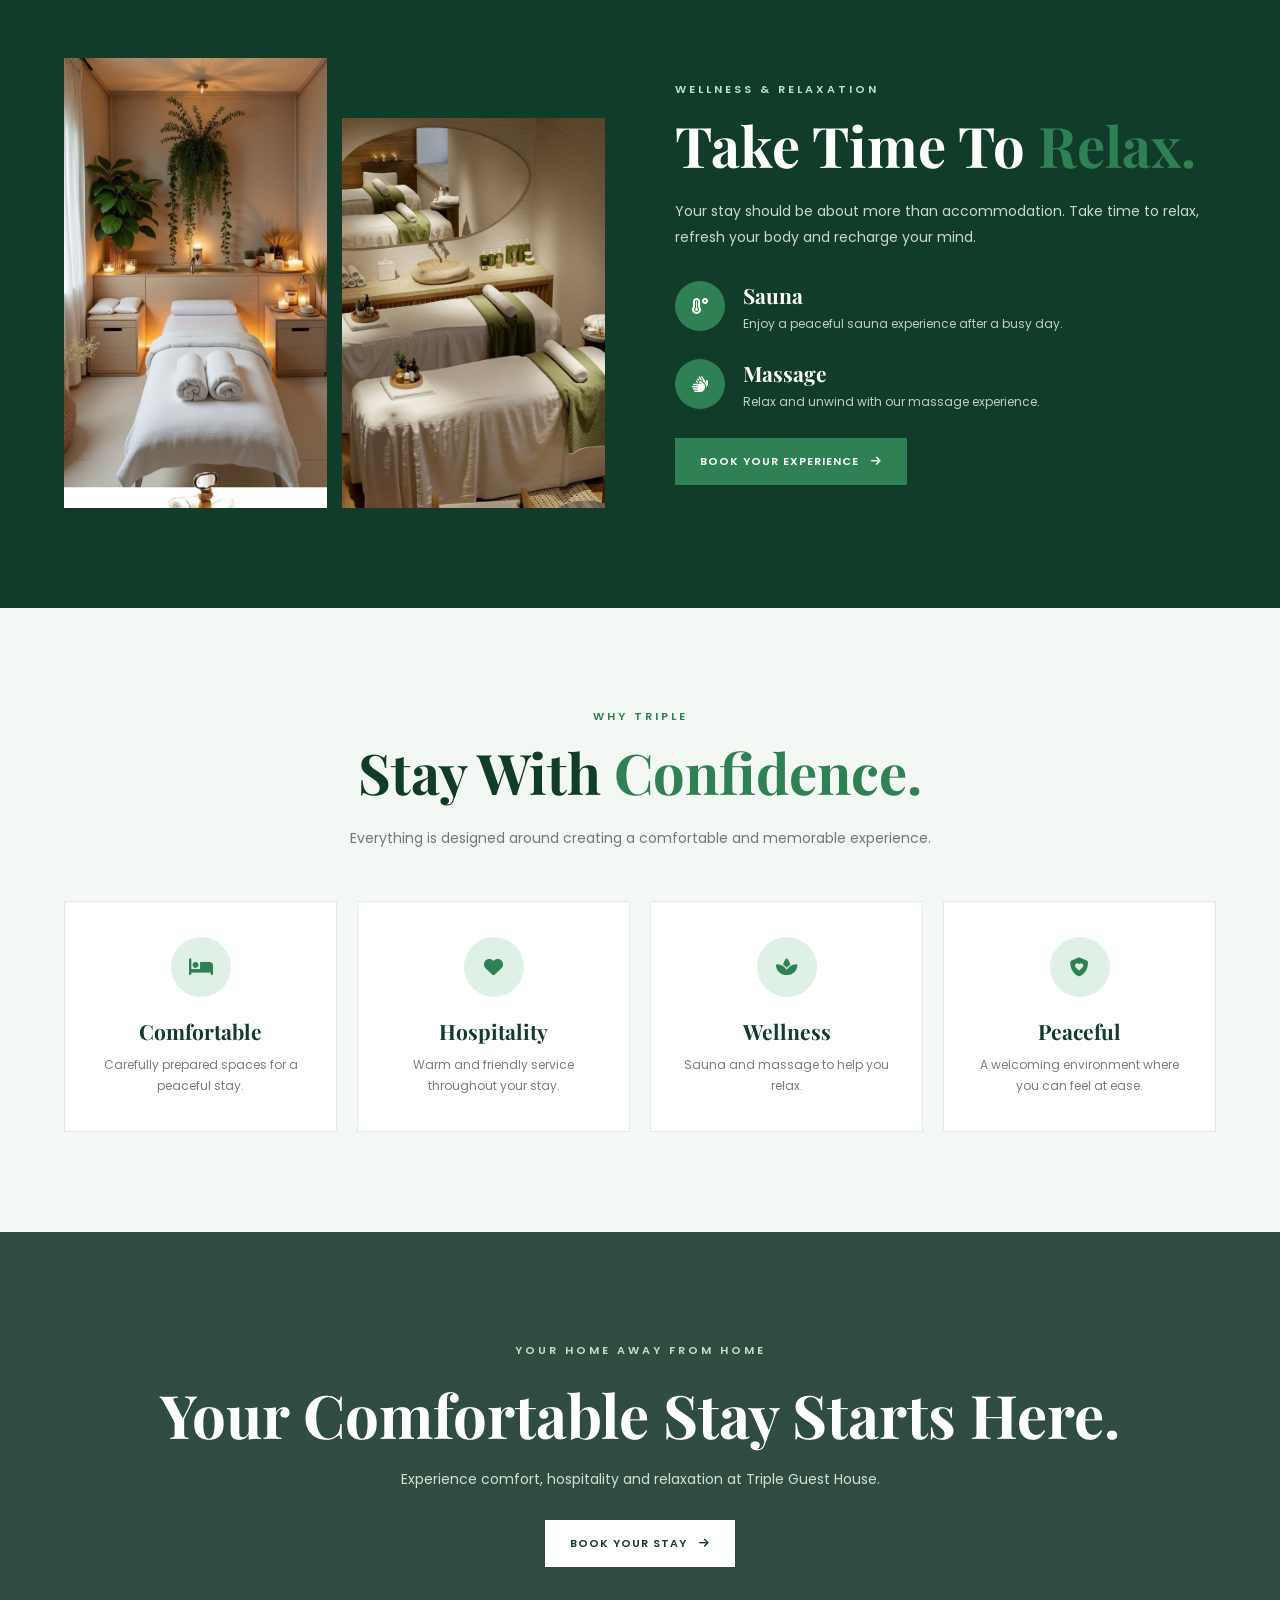
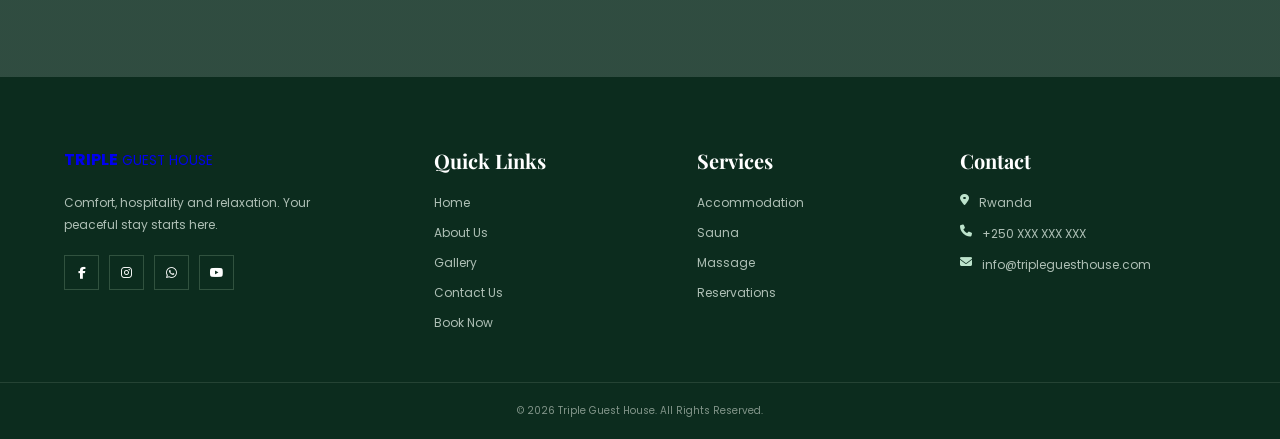
==== commit 5c495919: "Update index.html" ====
--- a/index.html
+++ b/index.html
@@ -167,38 +167,53 @@
         }
 
 
-        /* LOGO */
-
-        .logo {
-            color: white;
-
-            display: flex;
-
-            flex-direction: column;
-
-            line-height: 1;
-        }
-
-
-        .logo strong {
-            font-family: "Playfair Display", serif;
-
-            font-size: 25px;
-
-            letter-spacing: 2px;
-        }
-
-
-        .logo small {
-            font-size: 7px;
-
-            letter-spacing: 4px;
-
-            margin-top: 6px;
-
-            color: #c9e8d5;
-        }
-
+
+       /* =========================
+   TRIPLE GUEST HOUSE LOGO
+========================= */
+
+.brand-logo {
+    display: flex;
+    align-items: center;
+    gap: 12px;
+    text-decoration: none;
+    color: #174d35;
+    font-family: 'Poppins', sans-serif;
+    font-size: 18px;
+    font-weight: 700;
+    letter-spacing: 0.5px;
+    white-space: nowrap;
+}
+
+.brand-logo img {
+    width: 58px;
+    height: 58px;
+    object-fit: contain;
+    display: block;
+    border: none;
+}
+
+/* Hover */
+.brand-logo:hover {
+    color: #2e8b57;
+}
+
+/* =========================
+   MOBILE
+========================= */
+
+@media (max-width: 768px) {
+
+    .brand-logo {
+        gap: 8px;
+        font-size: 15px;
+    }
+
+    .brand-logo img {
+        width: 48px;
+        height: 48px;
+    }
+}
 
         /* NAVIGATION */
 
@@ -1648,13 +1663,9 @@
     <div class="container nav-container">
 
 
-        <a href="index.html" class="logo">
-
-            <strong>TRIPLE</strong>
-
-            <small>GUEST HOUSE</small>
-
-        </a>
+<a href="index.html" class="brand-logo">
+    <img src="images/logo.jpeg" alt="Triple Guest House Logo">
+</a>
 
 
         <nav class="nav-links" id="navLinks">
@@ -2974,4 +2985,4 @@
 
 </body>
 
-</html>+</html>
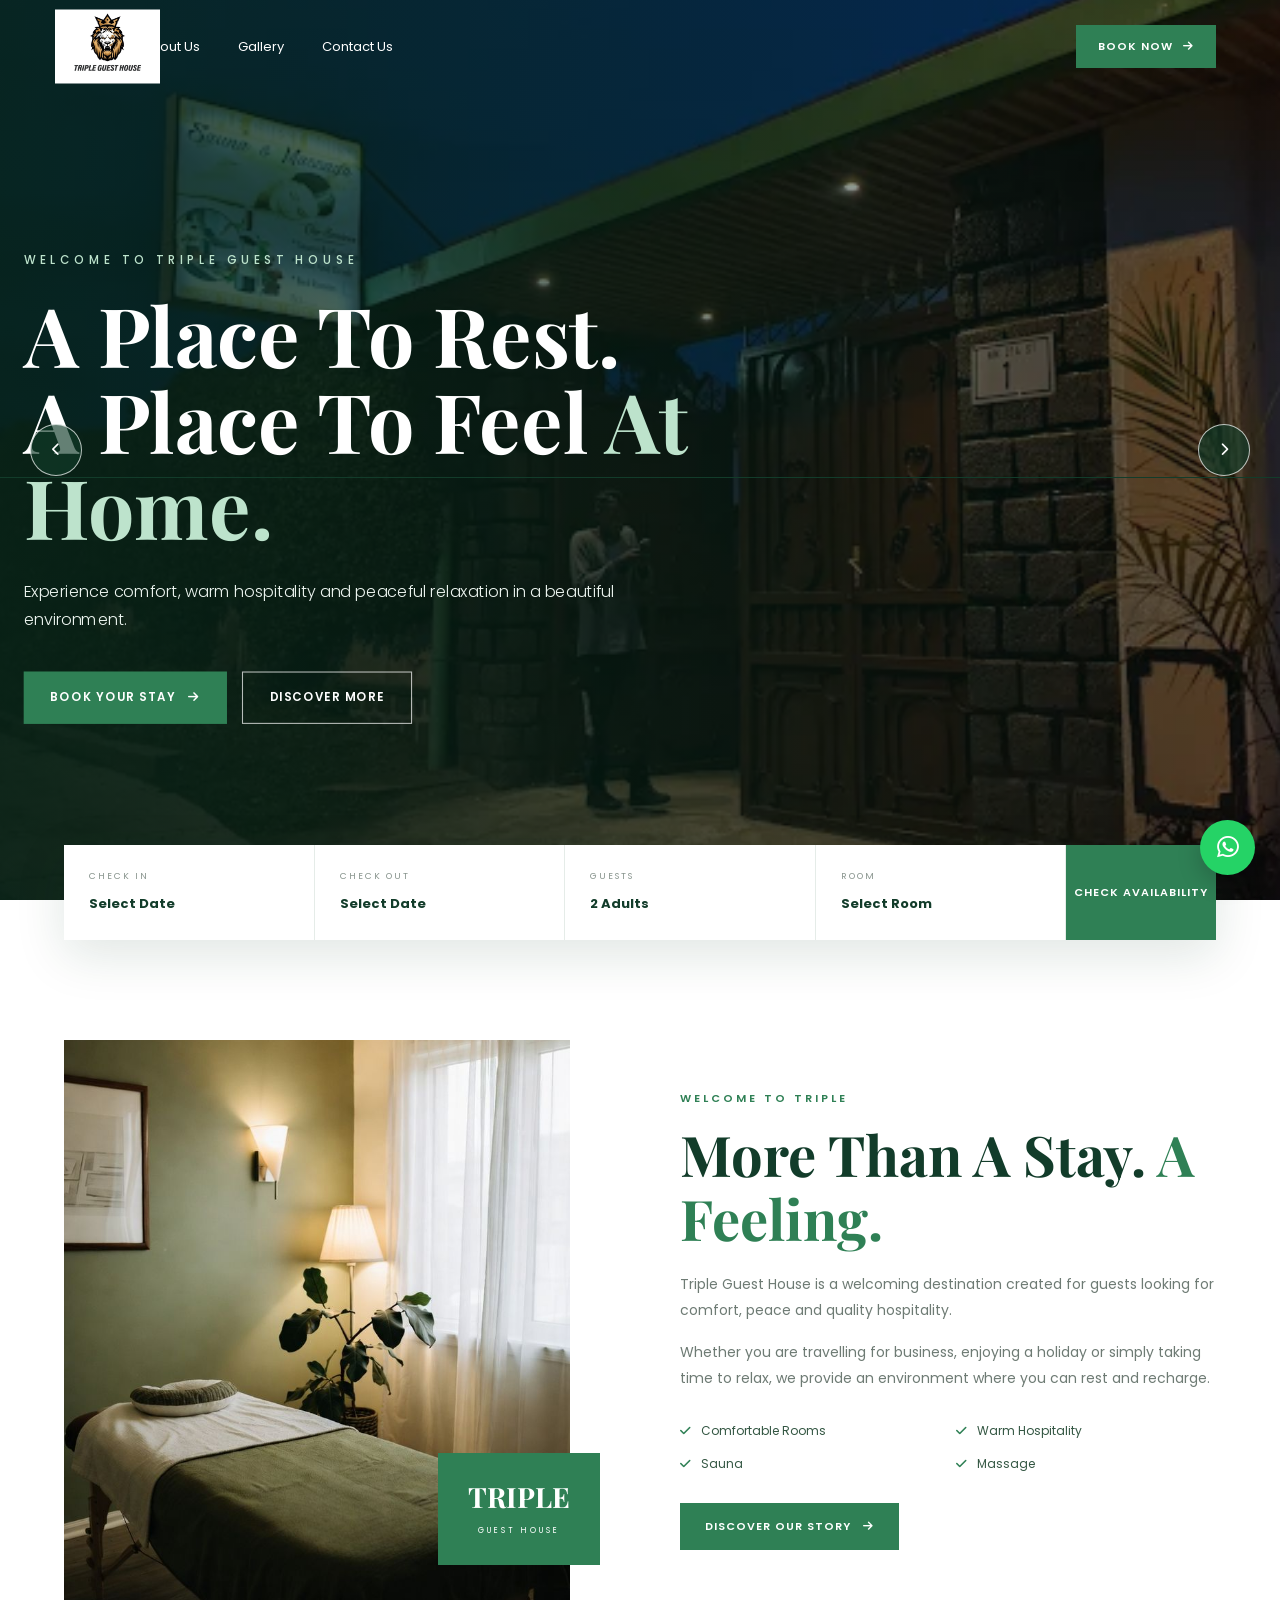
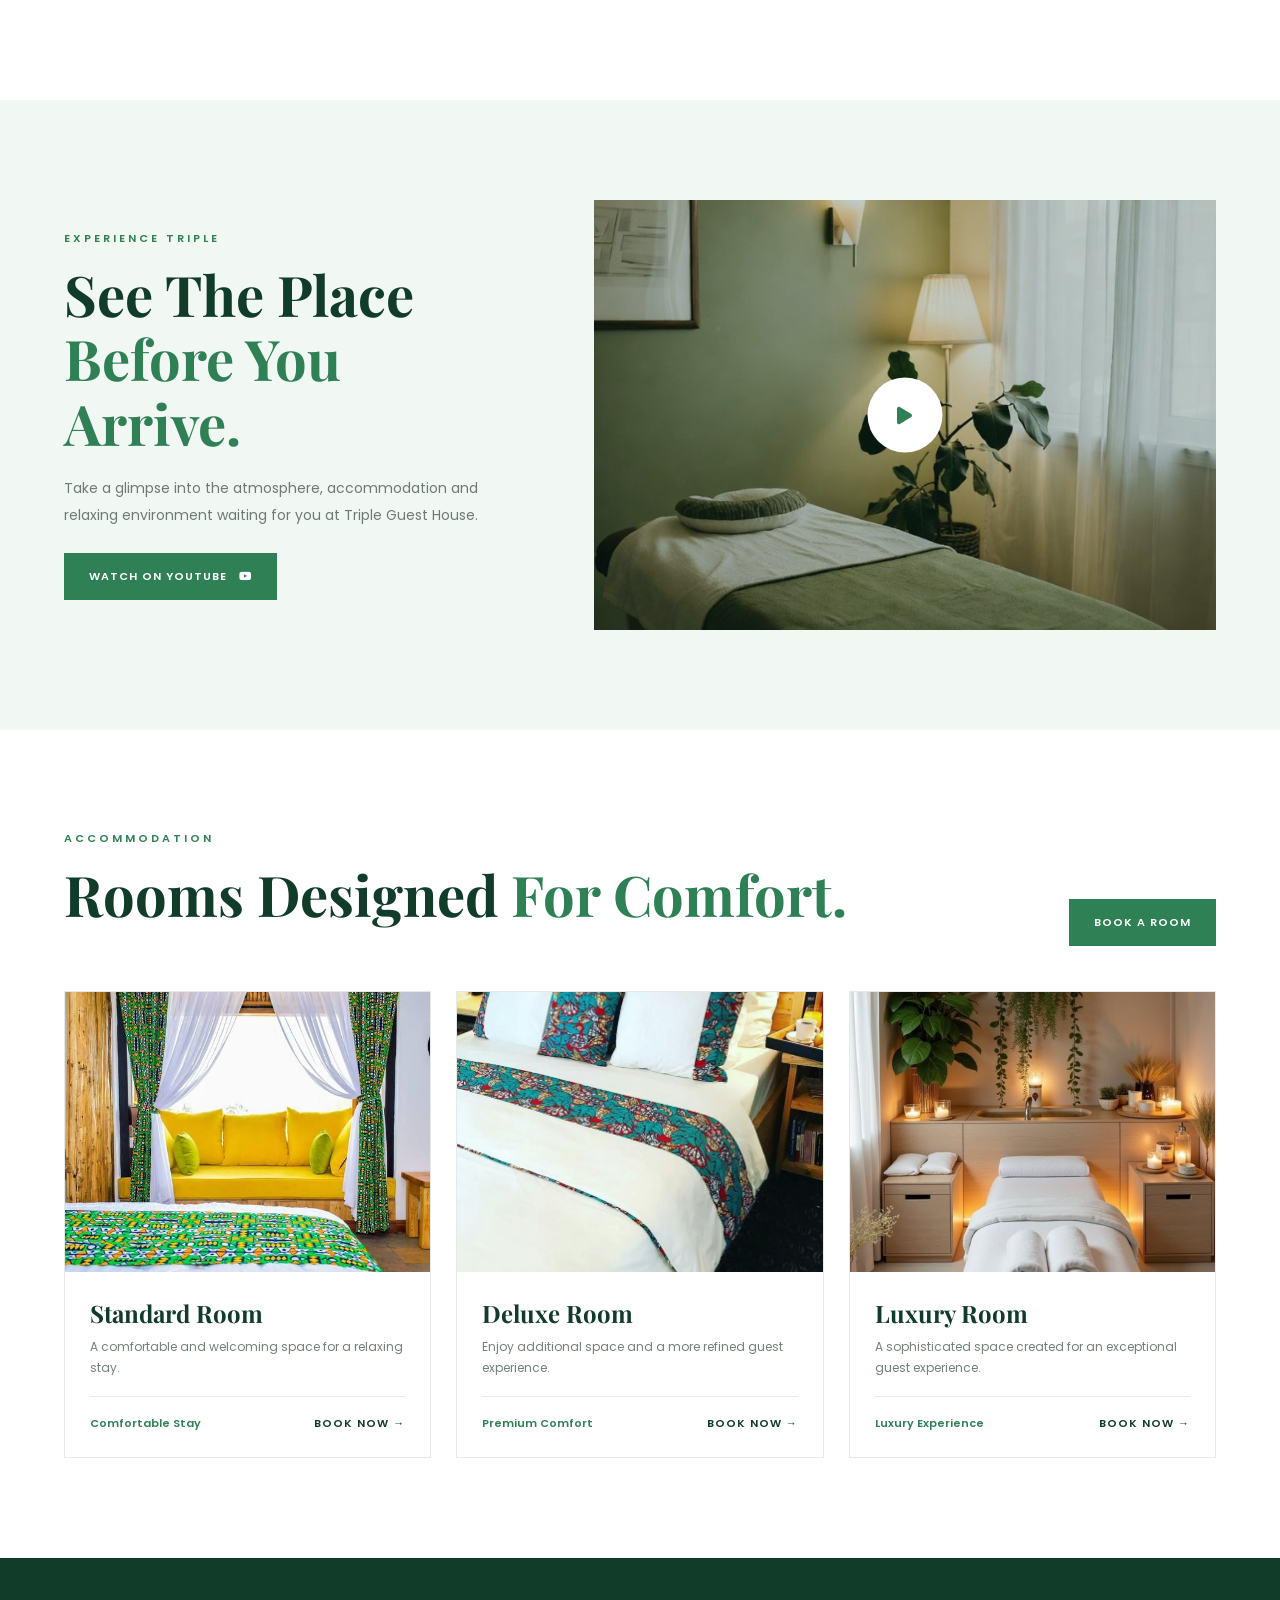
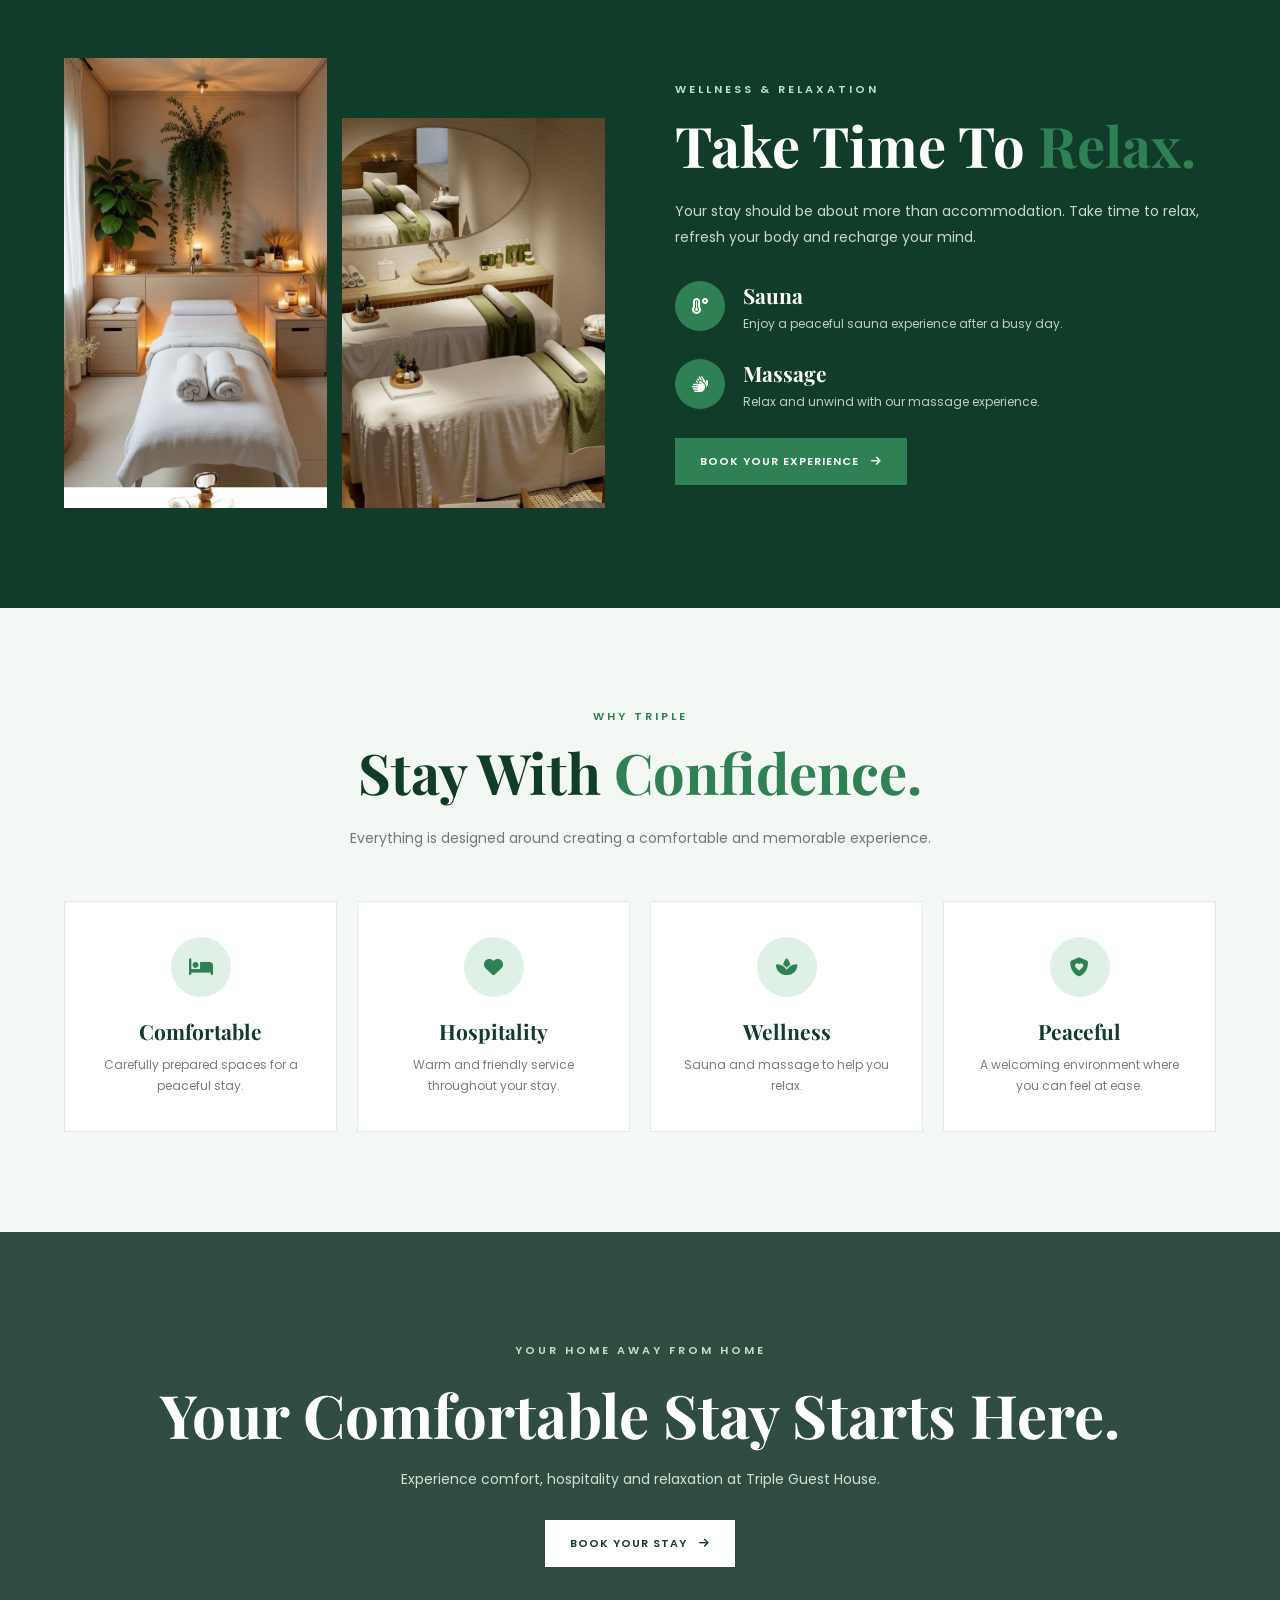
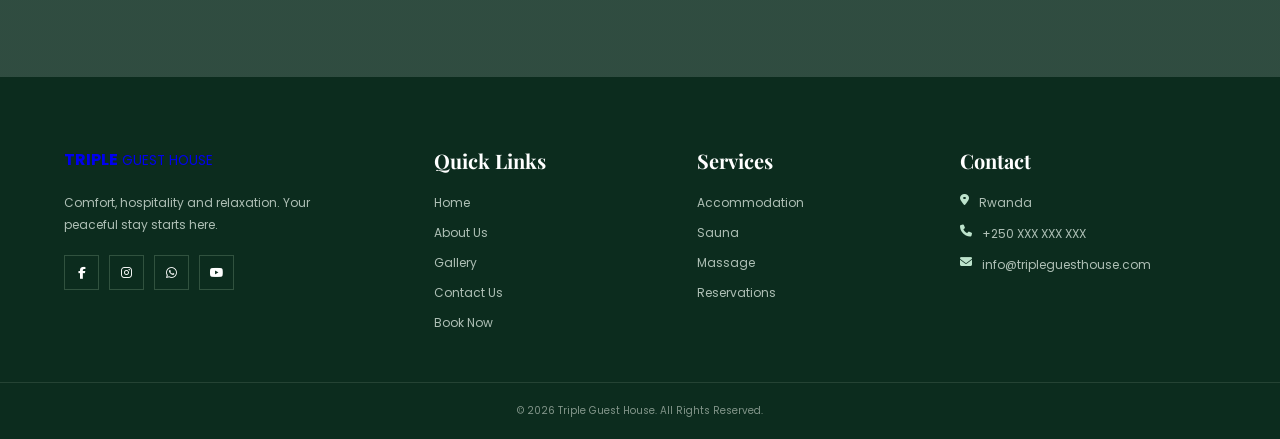
==== commit cb77d654: "Update index.html" ====
--- a/index.html
+++ b/index.html
@@ -168,53 +168,59 @@
 
 
 
-       /* =========================
+ /* ==============================
    TRIPLE GUEST HOUSE LOGO
-========================= */
+================================ */
 
 .brand-logo {
+    position: absolute;
+    left: 55px;
+    top: 50%;
+    transform: translateY(-50%);
     display: flex;
     align-items: center;
-    gap: 12px;
     text-decoration: none;
-    color: #174d35;
-    font-family: 'Poppins', sans-serif;
-    font-size: 18px;
-    font-weight: 700;
-    letter-spacing: 0.5px;
-    white-space: nowrap;
+    z-index: 100;
 }
 
 .brand-logo img {
-    width: 58px;
-    height: 58px;
+    width: 105px;
+    height: 75px;
     object-fit: contain;
     display: block;
-    border: none;
 }
 
-/* Hover */
-.brand-logo:hover {
-    color: #2e8b57;
-}
-
-/* =========================
-   MOBILE
-========================= */
-
-@media (max-width: 768px) {
-
-    .brand-logo {
-        gap: 8px;
-        font-size: 15px;
-    }
-
+/* Desktop */
+@media (min-width: 769px) {
     .brand-logo img {
-        width: 48px;
-        height: 48px;
+        width: 105px;
+        height: 75px;
     }
 }
 
+/* Tablet */
+@media (max-width: 1000px) {
+    .brand-logo {
+        left: 30px;
+    }
+
+    .brand-logo img {
+        width: 90px;
+        height: 68px;
+    }
+}
+
+/* Mobile */
+@media (max-width: 768px) {
+    .brand-logo {
+        left: 20px;
+    }
+
+    .brand-logo img {
+        width: 75px;
+        height: 60px;
+    }
+}
         /* NAVIGATION */
 
         .nav-links {
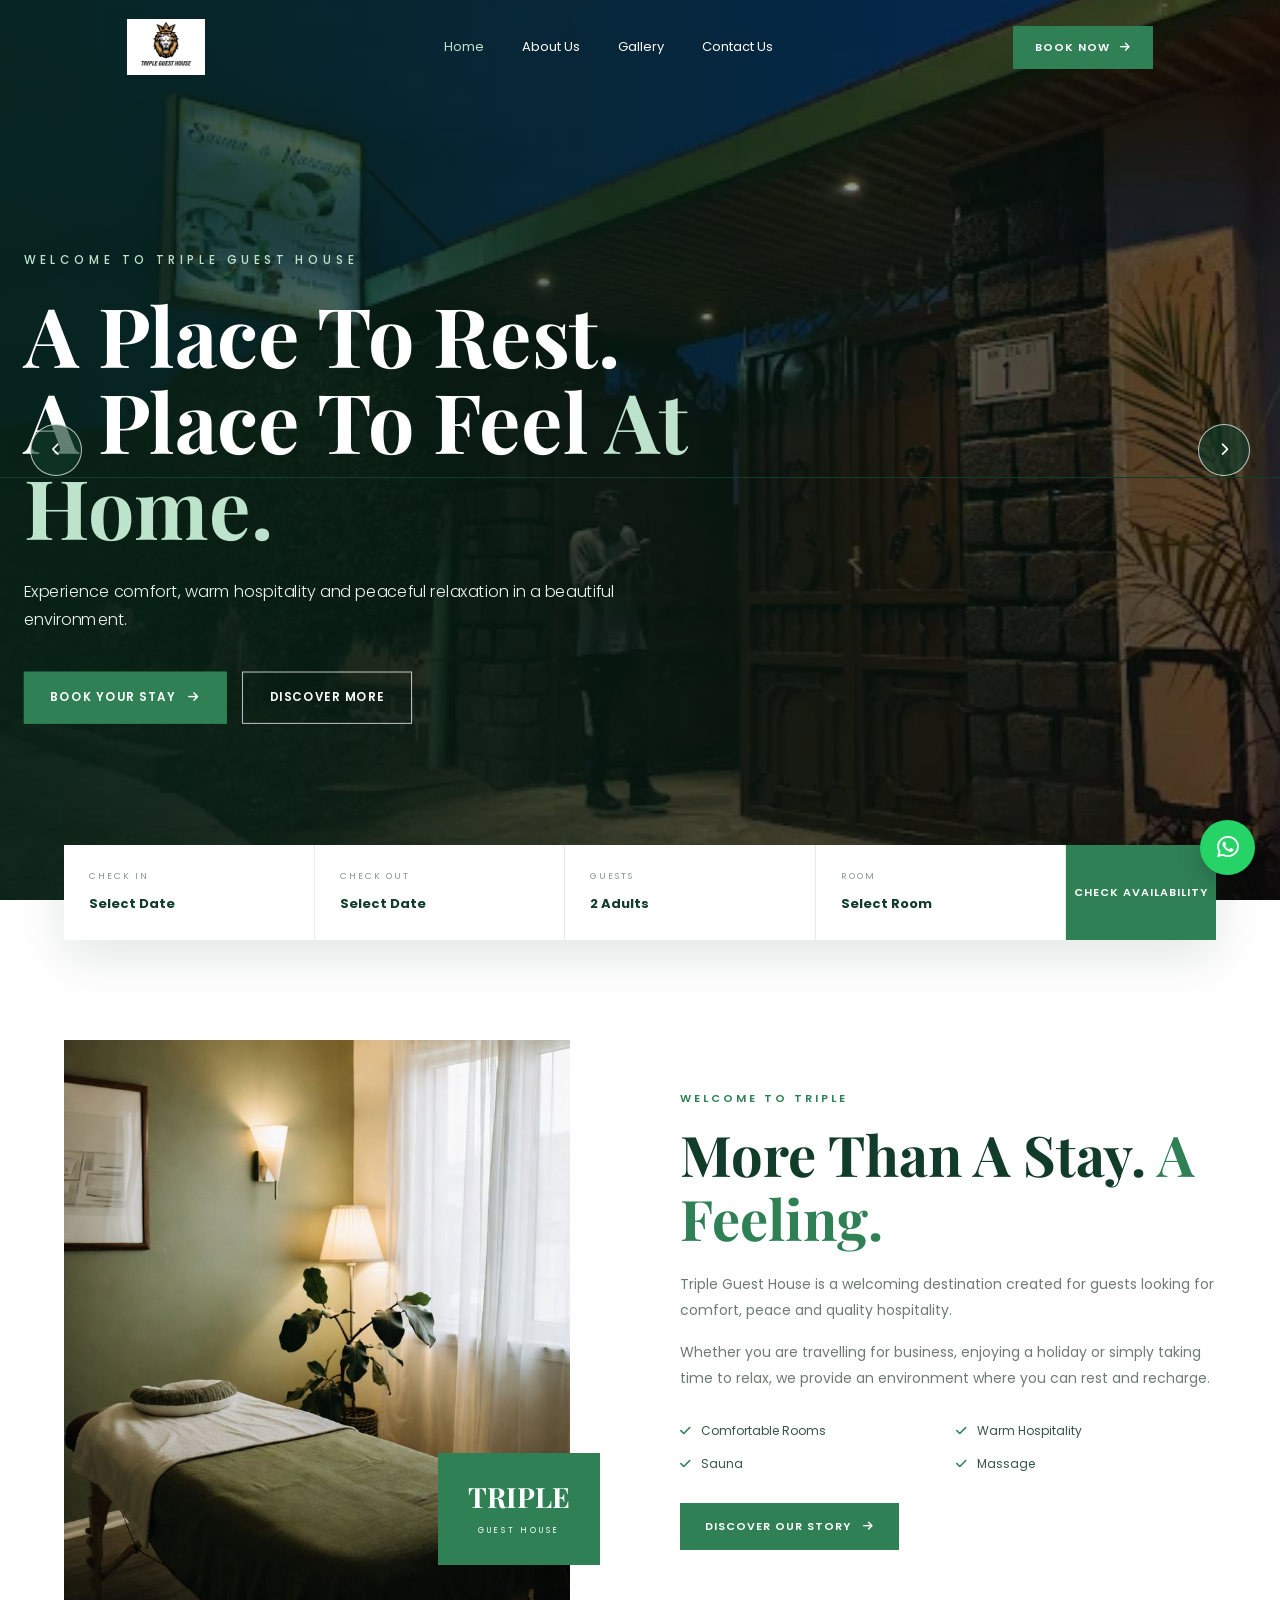
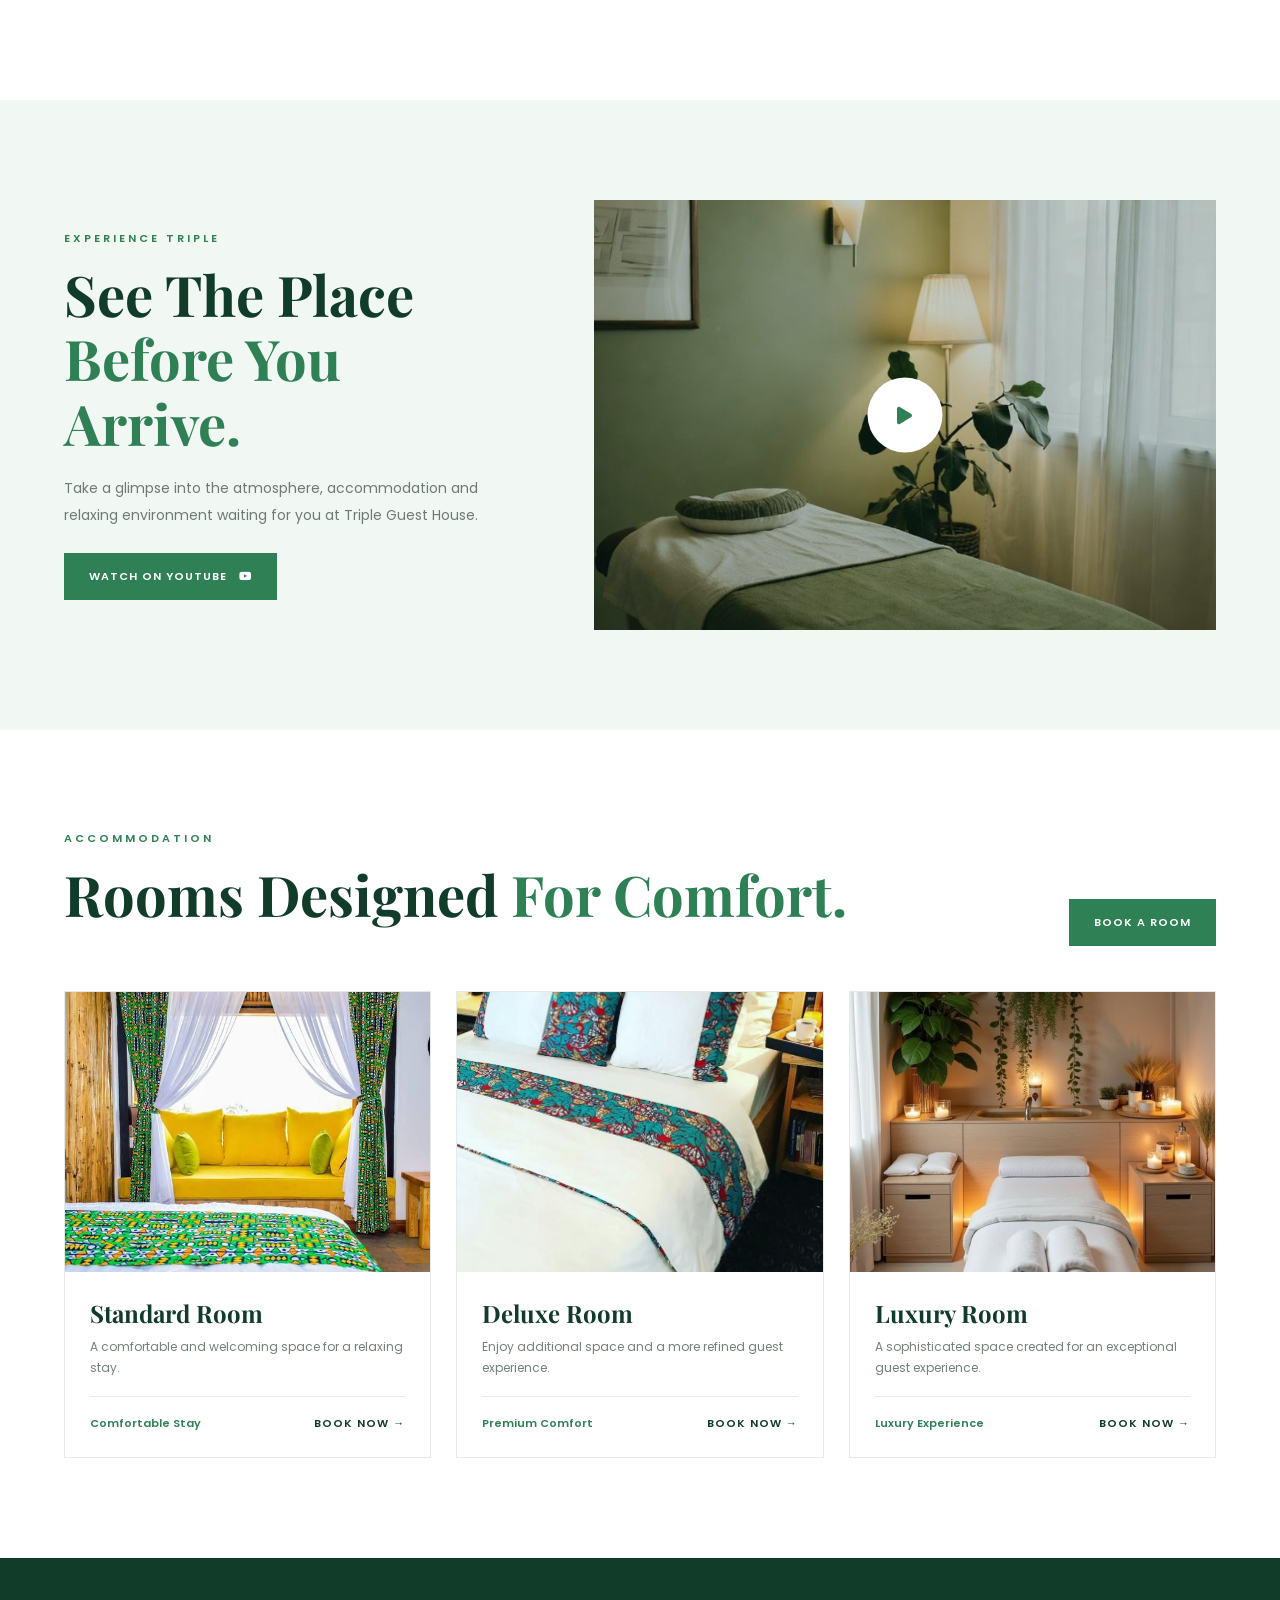
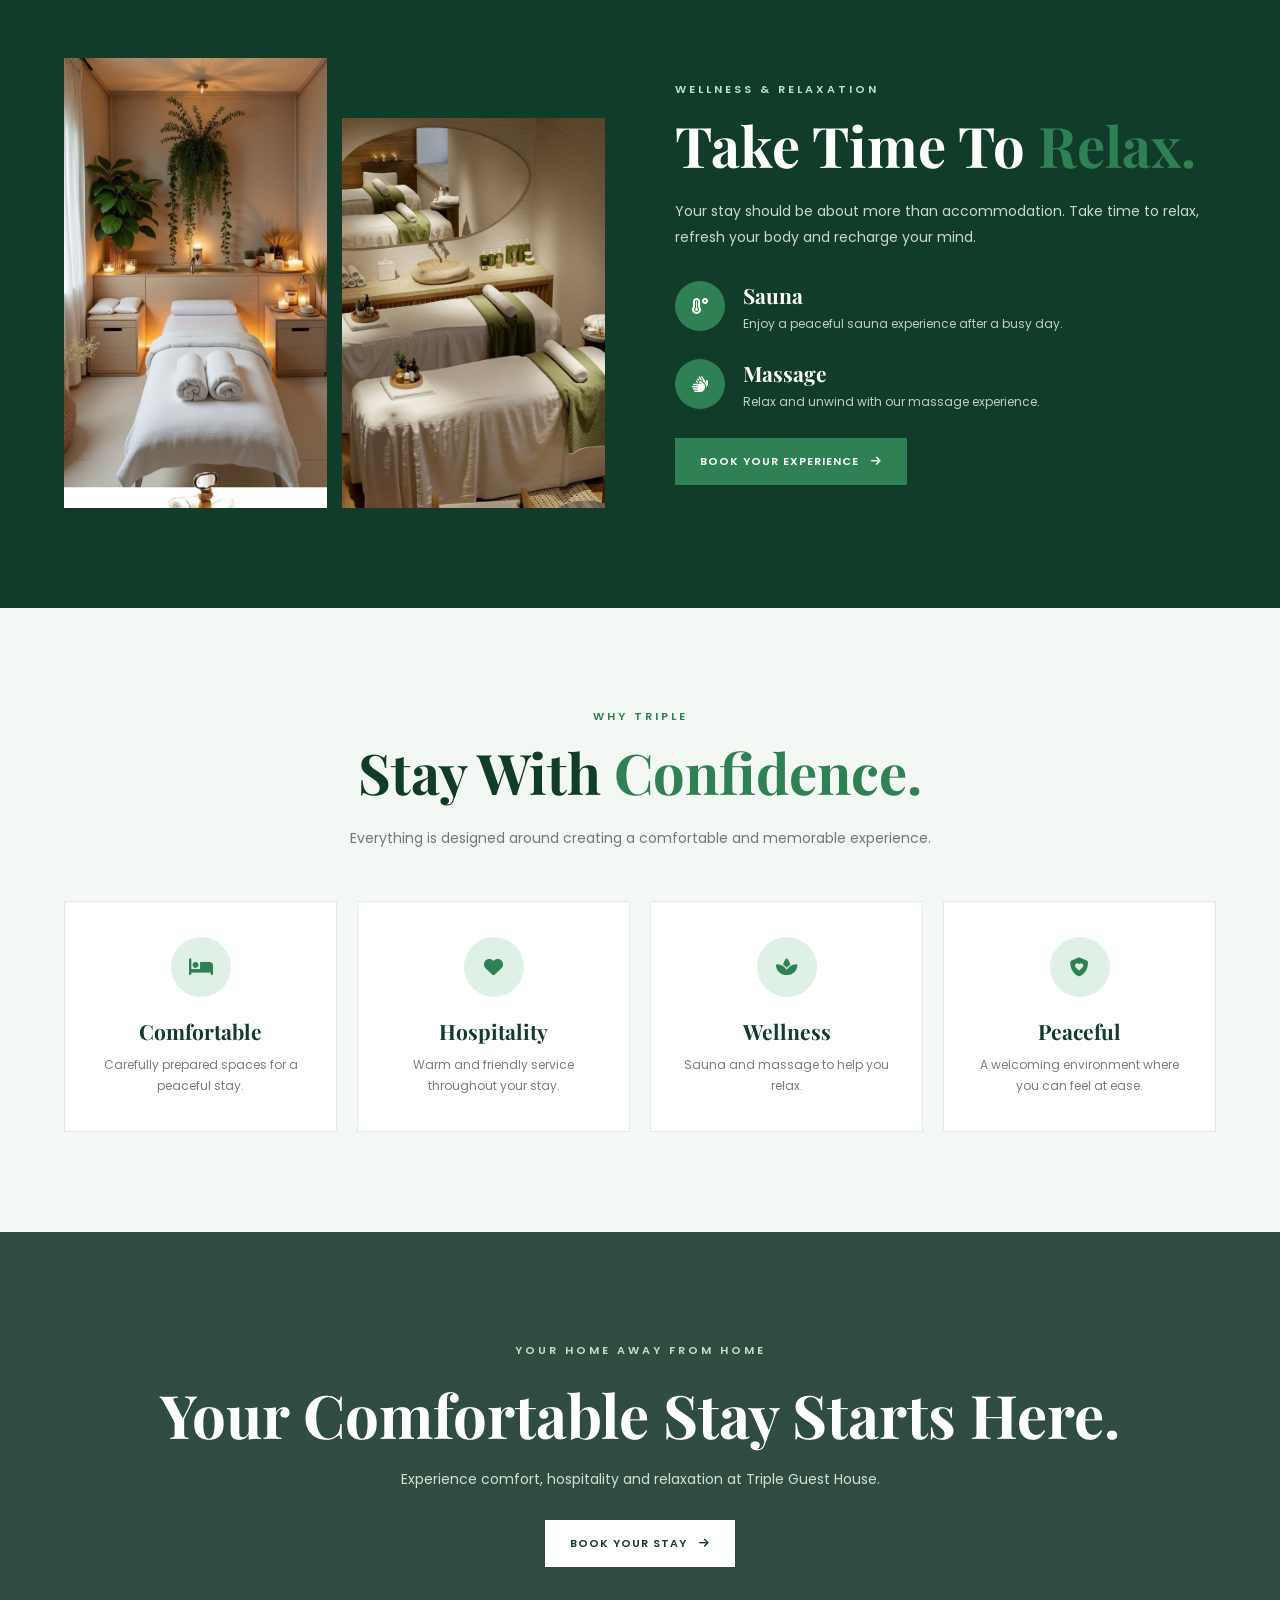
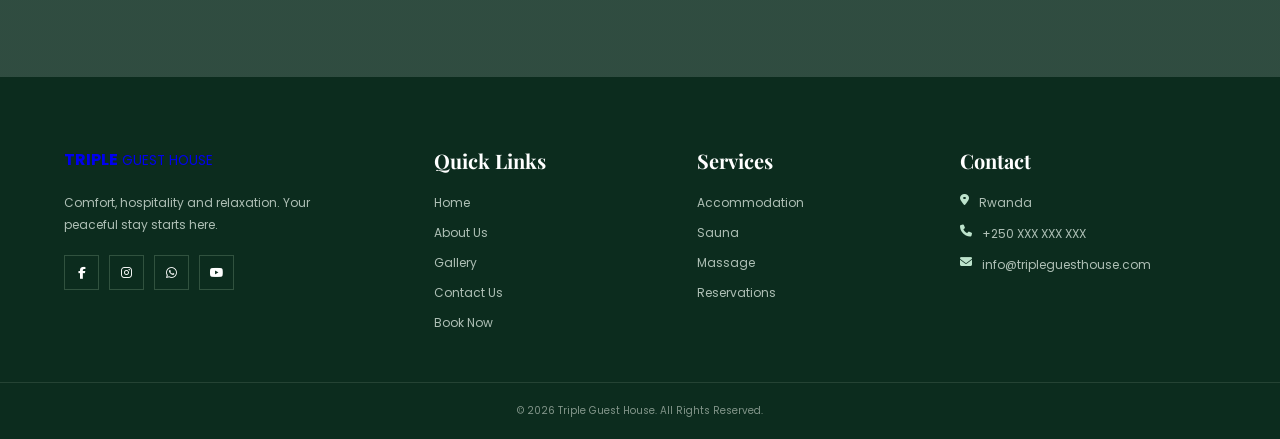
==== commit 48d352f2: "Update index.html" ====
--- a/index.html
+++ b/index.html
@@ -168,58 +168,94 @@
 
 
 
- /* ==============================
-   TRIPLE GUEST HOUSE LOGO
+/* ==============================
+   NAVBAR LOGO
 ================================ */
 
 .brand-logo {
-    position: absolute;
-    left: 55px;
-    top: 50%;
-    transform: translateY(-50%);
     display: flex;
     align-items: center;
     text-decoration: none;
-    z-index: 100;
+    flex-shrink: 0;
 }
 
 .brand-logo img {
-    width: 105px;
-    height: 75px;
+    width: 78px;
+    height: 58px;
     object-fit: contain;
     display: block;
 }
 
-/* Desktop */
-@media (min-width: 769px) {
-    .brand-logo img {
-        width: 105px;
-        height: 75px;
-    }
+
+/* ==============================
+   NAVBAR LAYOUT
+================================ */
+
+.navbar {
+    display: flex;
+    align-items: center;
+    justify-content: space-between;
+    width: 100%;
+    padding: 18px 5.5%;
+    position: absolute;
+    top: 0;
+    left: 0;
+    z-index: 1000;
 }
 
-/* Tablet */
-@media (max-width: 1000px) {
-    .brand-logo {
-        left: 30px;
-    }
-
-    .brand-logo img {
-        width: 90px;
-        height: 68px;
-    }
+
+/* Navigation */
+
+.nav-menu {
+    display: flex;
+    align-items: center;
+    justify-content: center;
+    gap: 38px;
+    margin-left: auto;
+    margin-right: 35px;
 }
 
-/* Mobile */
-@media (max-width: 768px) {
-    .brand-logo {
-        left: 20px;
-    }
-
-    .brand-logo img {
-        width: 75px;
-        height: 60px;
-    }
+.nav-menu a {
+    color: #ffffff;
+    text-decoration: none;
+    font-family: 'Poppins', sans-serif;
+    font-size: 14px;
+    font-weight: 500;
+    transition: 0.3s ease;
+}
+
+.nav-menu a:hover {
+    color: #8fd19e;
+}
+
+
+/* Book Now */
+
+.nav-book {
+    display: inline-flex;
+    align-items: center;
+    justify-content: center;
+    gap: 10px;
+
+    padding: 14px 24px;
+
+    background: #2f8f5b;
+    color: #ffffff;
+
+    text-decoration: none;
+
+    font-family: 'Poppins', sans-serif;
+    font-size: 12px;
+    font-weight: 700;
+
+    letter-spacing: 0.5px;
+
+    transition: 0.3s ease;
+}
+
+.nav-book:hover {
+    background: #3da96b;
+    transform: translateY(-2px);
 }
         /* NAVIGATION */
 
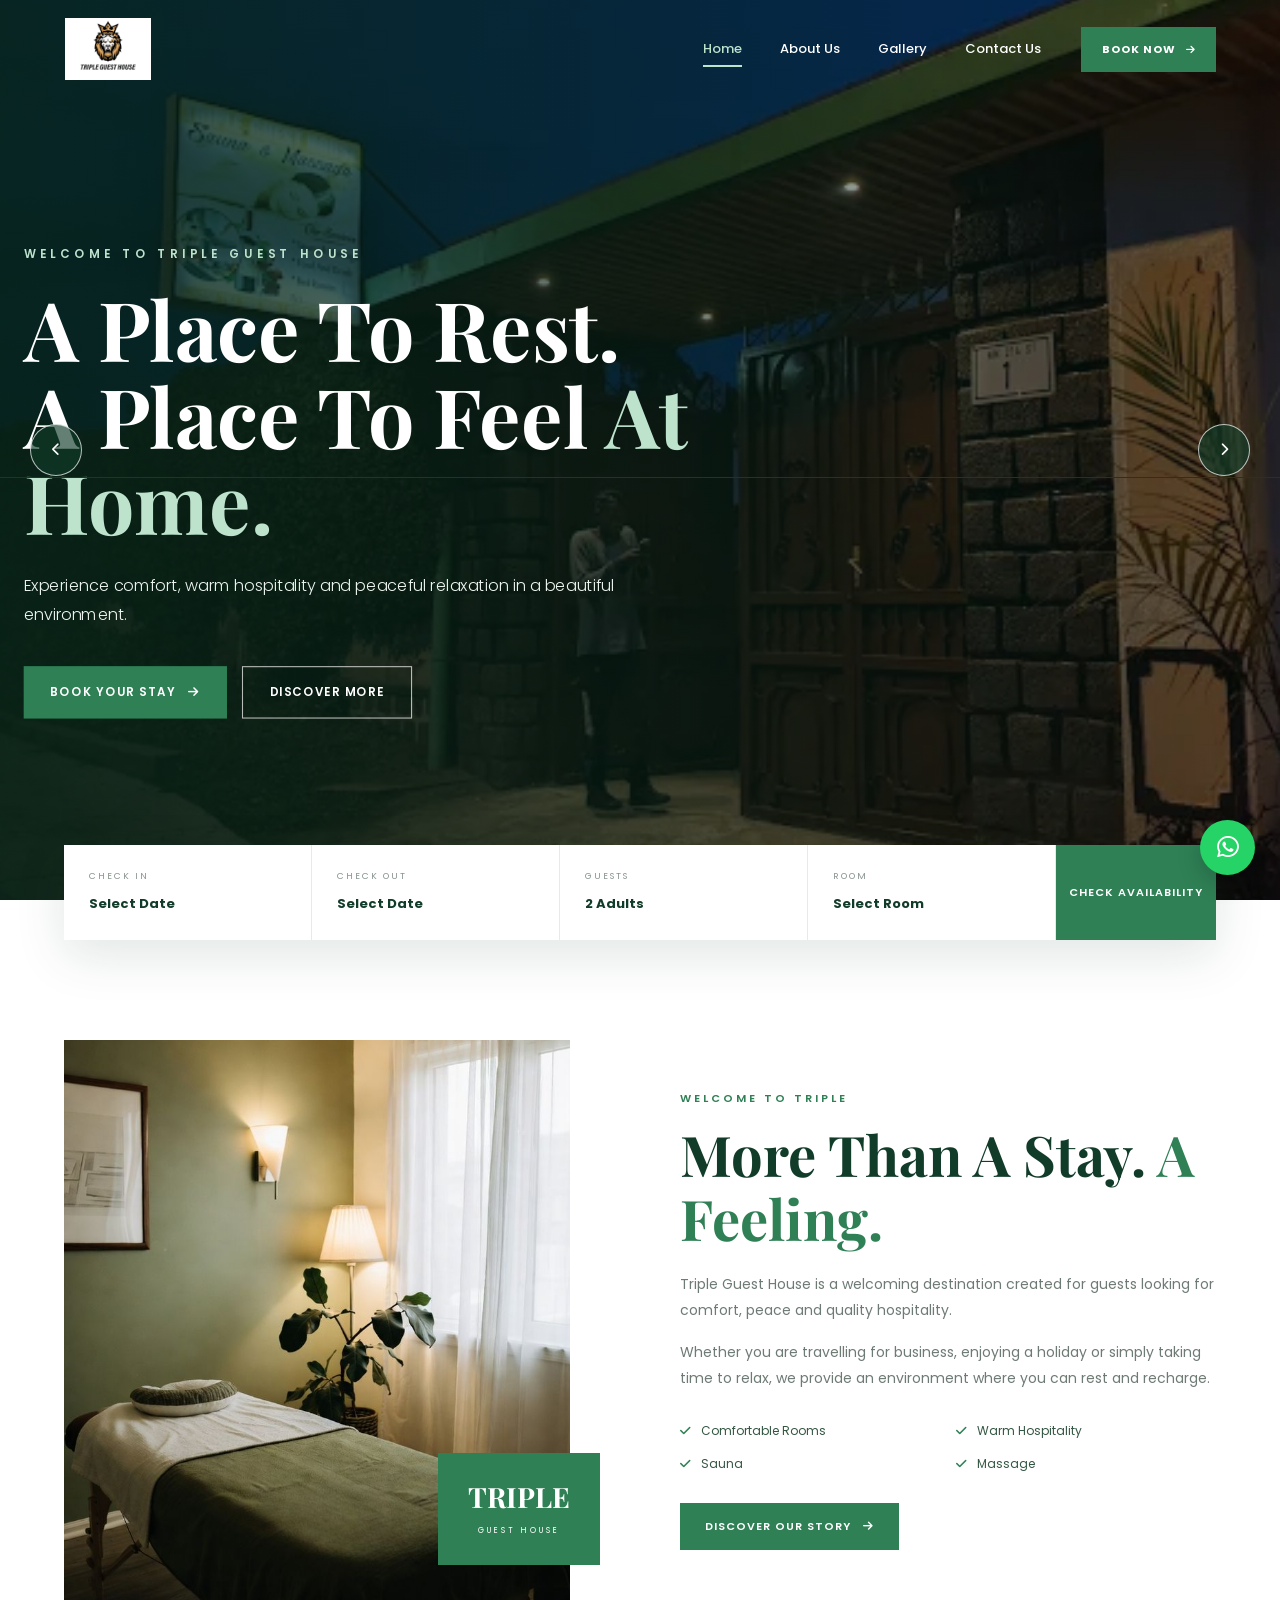
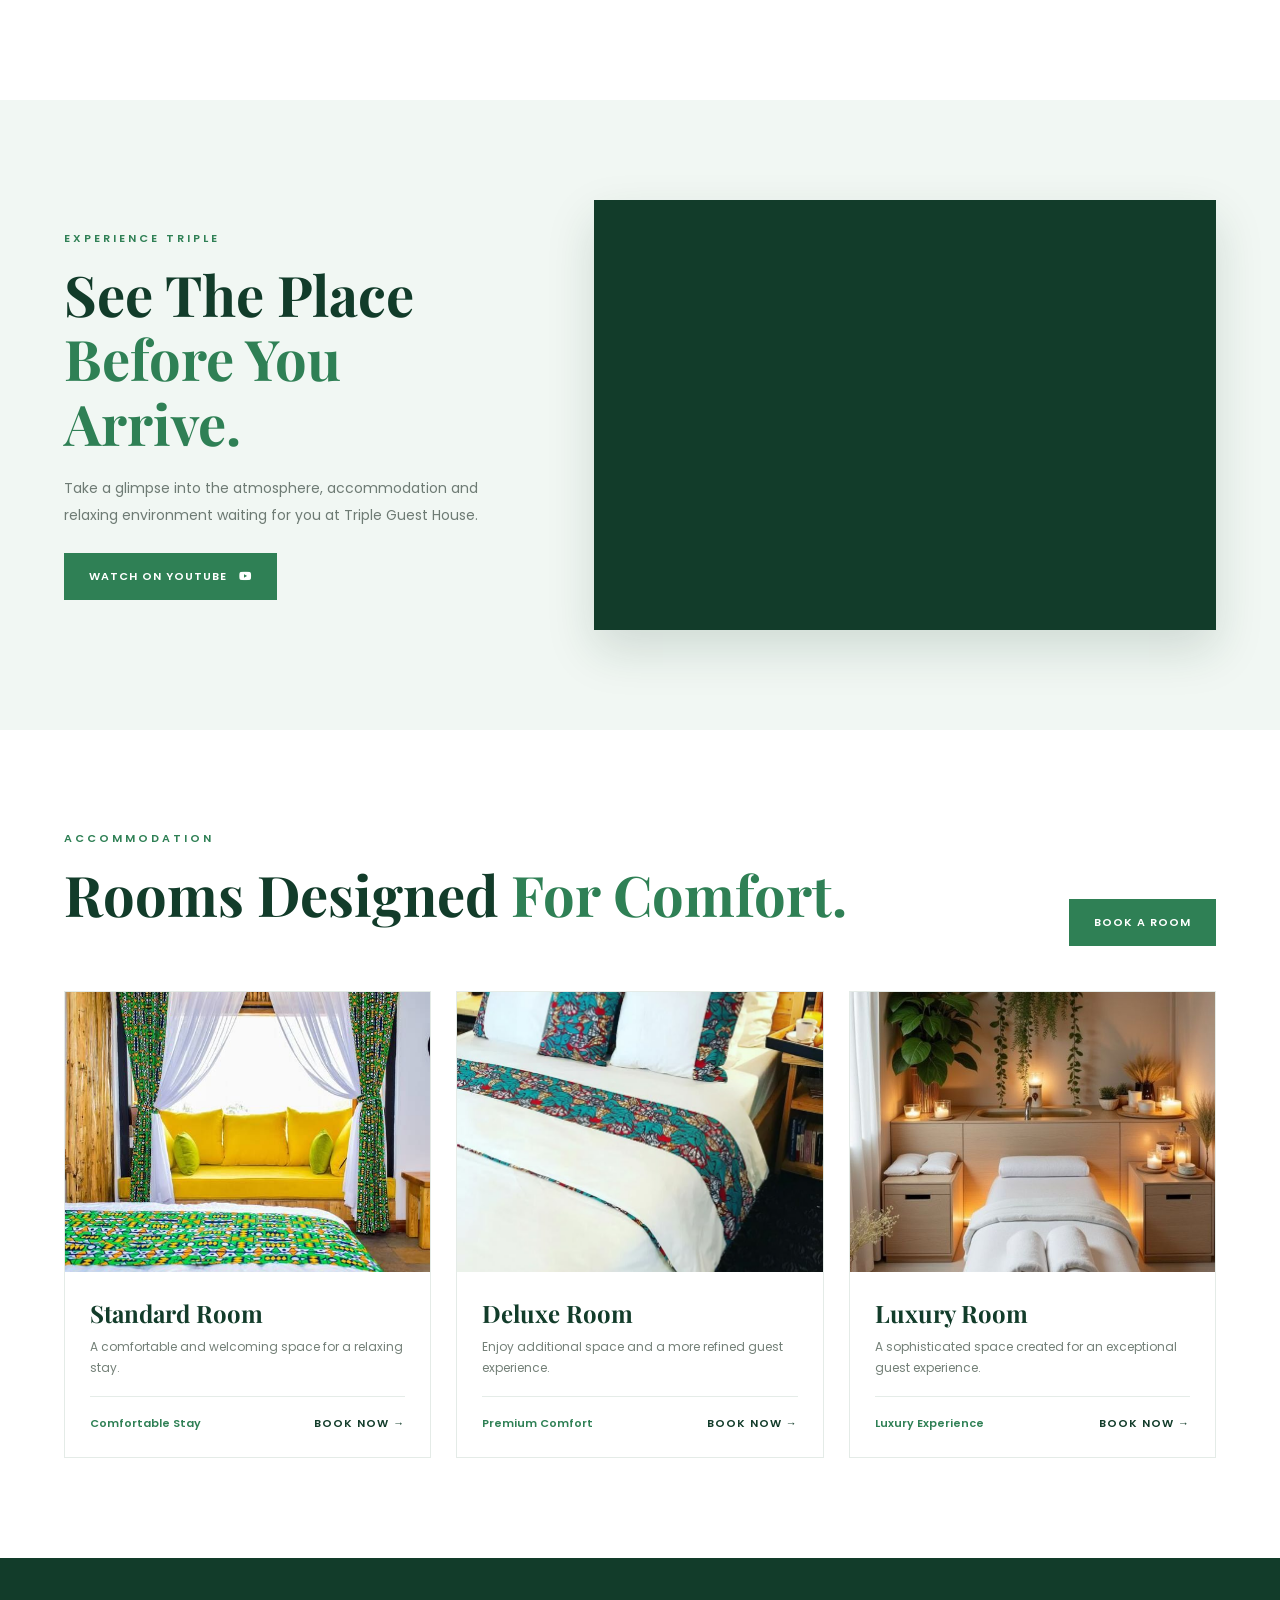
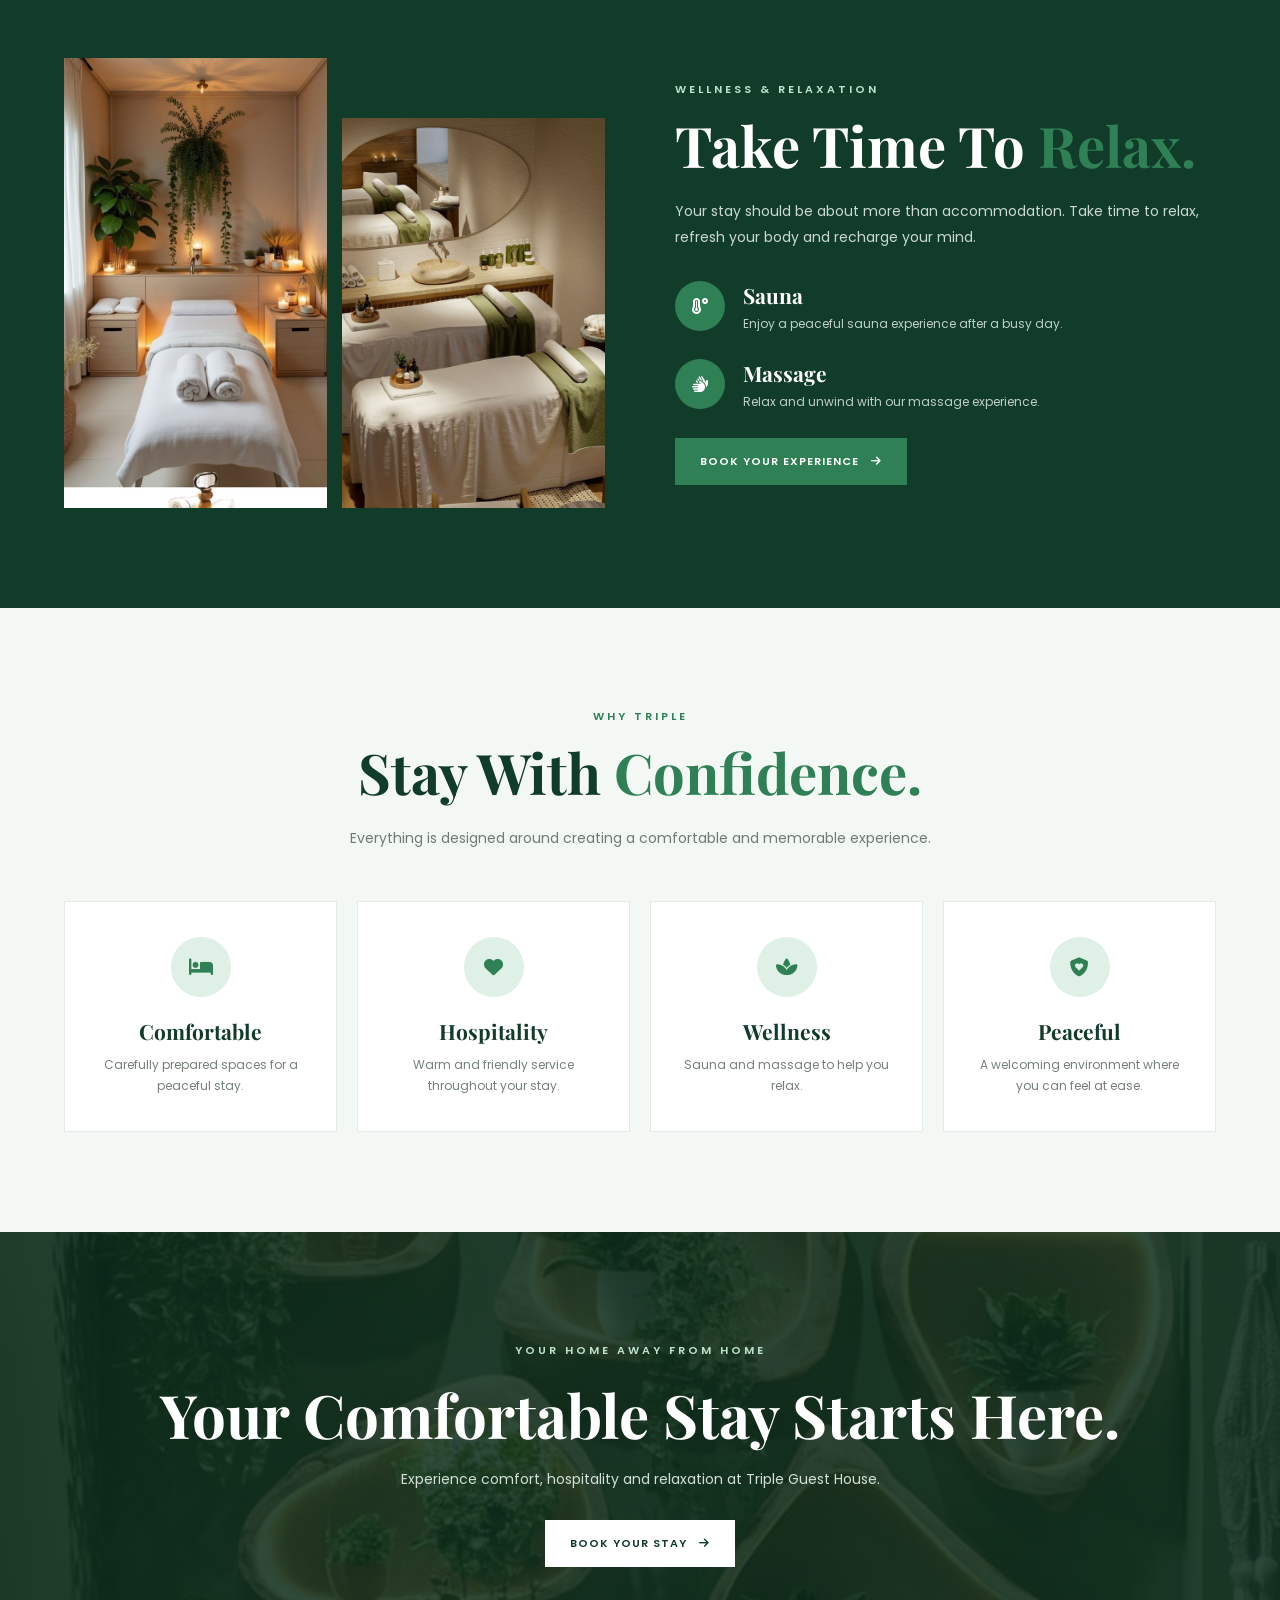
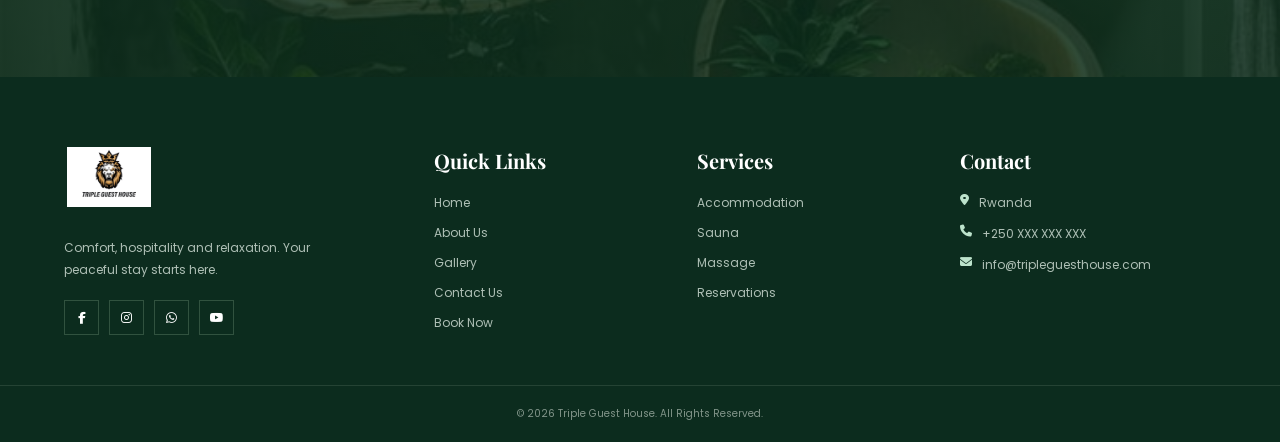
==== commit 7cda640d: "Update index.html" ====
--- a/index.html
+++ b/index.html
@@ -5,17 +5,18 @@
 
     <meta charset="UTF-8">
 
-    <meta name="viewport" content="width=device-width, initial-scale=1.0">
+    <meta name="viewport"
+          content="width=device-width, initial-scale=1.0">
 
     <meta name="description"
-          content="Triple Guest House - Comfort, hospitality, sauna and massage.">
+          content="Triple Guest House - Comfortable accommodation, warm hospitality, sauna and massage.">
 
     <title>Triple Guest House | Home</title>
 
 
     <!-- GOOGLE FONTS -->
-
-    <link rel="preconnect" href="https://fonts.googleapis.com">
+    <link rel="preconnect"
+          href="https://fonts.googleapis.com">
 
     <link rel="preconnect"
           href="https://fonts.gstatic.com"
@@ -26,1669 +27,1629 @@
 
 
     <!-- FONT AWESOME -->
-
     <link rel="stylesheet"
           href="https://cdnjs.cloudflare.com/ajax/libs/font-awesome/6.5.2/css/all.min.css">
 
 
-    <style>
-
-        /* =====================================================
-           GENERAL
-        ===================================================== */
-
-        * {
-            margin: 0;
-            padding: 0;
-            box-sizing: border-box;
-        }
-
-
-        html {
-            scroll-behavior: smooth;
-        }
-
-
-        body {
-            font-family: "Poppins", sans-serif;
-            color: #26372e;
-            background: #ffffff;
-        }
-
-
-        img {
-            width: 100%;
-            display: block;
-        }
-
-
-        a {
-            text-decoration: none;
-        }
-
-
-        button {
-            font-family: inherit;
-        }
-
-
-        .container {
-            width: min(1200px, 90%);
-            margin: auto;
-        }
-
-
-        .section {
-            padding: 100px 0;
-        }
-
-
-        .section-label {
-            display: block;
-
-            color: #2f8055;
-
-            font-size: 11px;
-
-            font-weight: 600;
-
-            letter-spacing: 3px;
-
-            margin-bottom: 15px;
-        }
-
-
-        .section-title {
-            font-family: "Playfair Display", serif;
-
-            color: #123c2a;
-
-            font-size: clamp(38px, 5vw, 56px);
-
-            line-height: 1.15;
-
-            margin-bottom: 20px;
-        }
-
-
-        .section-title span {
-            color: #2f8055;
-        }
-
-
-        .section-text {
-            color: #6e7b74;
-
-            font-size: 14px;
-
-            line-height: 1.9;
-
-            max-width: 600px;
-        }
-
-
-        /* =====================================================
-           NAVBAR
-        ===================================================== */
-
-        .navbar {
-            position: absolute;
-
-            top: 0;
-            left: 0;
-
-            width: 100%;
-
-            z-index: 10000;
-
-            padding: 25px 0;
-
-            transition: 0.3s;
-        }
-
-
-        .navbar.scrolled {
-            position: fixed;
-
-            background: #123c2a;
-
-            padding: 15px 0;
-
-            box-shadow: 0 5px 25px rgba(0,0,0,0.15);
-        }
-
-
-        .nav-container {
-            display: flex;
-
-            align-items: center;
-
-            justify-content: space-between;
-        }
-
-
-
-/* ==============================
-   NAVBAR LOGO
-================================ */
-
-.brand-logo {
-    display: flex;
-    align-items: center;
+<style>
+
+/* =========================================================
+   GLOBAL
+========================================================= */
+
+* {
+    margin: 0;
+    padding: 0;
+    box-sizing: border-box;
+}
+
+html {
+    scroll-behavior: smooth;
+}
+
+body {
+    font-family: "Poppins", sans-serif;
+    color: #26372e;
+    background: #ffffff;
+    overflow-x: hidden;
+}
+
+img {
+    width: 100%;
+    display: block;
+}
+
+a {
     text-decoration: none;
-    flex-shrink: 0;
-}
-
-.brand-logo img {
-    width: 78px;
-    height: 58px;
-    object-fit: contain;
+}
+
+button {
+    font-family: inherit;
+}
+
+.container {
+    width: min(1200px, 90%);
+    margin: auto;
+}
+
+.section {
+    padding: 100px 0;
+}
+
+.section-label {
     display: block;
-}
-
-
-/* ==============================
-   NAVBAR LAYOUT
-================================ */
+    color: #2f8055;
+    font-size: 11px;
+    font-weight: 600;
+    letter-spacing: 3px;
+    margin-bottom: 15px;
+}
+
+.section-title {
+    font-family: "Playfair Display", serif;
+    color: #123c2a;
+    font-size: clamp(38px, 5vw, 56px);
+    line-height: 1.15;
+    margin-bottom: 20px;
+}
+
+.section-title span {
+    color: #2f8055;
+}
+
+.section-text {
+    color: #6e7b74;
+    font-size: 14px;
+    line-height: 1.9;
+    max-width: 600px;
+}
+
+
+/* =========================================================
+   NAVBAR
+========================================================= */
 
 .navbar {
-    display: flex;
-    align-items: center;
-    justify-content: space-between;
-    width: 100%;
-    padding: 18px 5.5%;
     position: absolute;
     top: 0;
     left: 0;
-    z-index: 1000;
-}
-
-
-/* Navigation */
-
-.nav-menu {
+
+    width: 100%;
+
+    z-index: 9999;
+
+    padding: 18px 0;
+
+    transition:
+        background 0.3s ease,
+        padding 0.3s ease,
+        box-shadow 0.3s ease;
+}
+
+.navbar.scrolled {
+    position: fixed;
+
+    background: rgba(9, 48, 32, 0.97);
+
+    padding: 10px 0;
+
+    box-shadow:
+        0 8px 30px rgba(0,0,0,0.18);
+}
+
+
+/* NAVBAR CONTAINER */
+
+.nav-container {
+    width: min(1200px, 90%);
+    margin: auto;
+
+    min-height: 62px;
+
+    display: flex;
+    align-items: center;
+
+    justify-content: space-between;
+}
+
+
+/* =========================================================
+   LOGO
+========================================================= */
+
+.brand-logo {
+    width: 88px;
+    height: 62px;
+
+    flex-shrink: 0;
+
     display: flex;
     align-items: center;
     justify-content: center;
-    gap: 38px;
-    margin-left: auto;
-    margin-right: 35px;
-}
-
-.nav-menu a {
-    color: #ffffff;
+
+    overflow: hidden;
+
     text-decoration: none;
-    font-family: 'Poppins', sans-serif;
-    font-size: 14px;
-    font-weight: 500;
-    transition: 0.3s ease;
-}
-
-.nav-menu a:hover {
-    color: #8fd19e;
-}
-
-
-/* Book Now */
-
-.nav-book {
-    display: inline-flex;
+}
+
+.brand-logo img {
+    width: 88px;
+    height: 62px;
+
+    object-fit: contain;
+    object-position: center;
+
+    display: block;
+}
+
+
+/* =========================================================
+   NAVIGATION
+========================================================= */
+
+.nav-links {
+    display: flex;
+
     align-items: center;
     justify-content: center;
+
+    gap: 38px;
+
+    margin-left: auto;
+    margin-right: 40px;
+}
+
+.nav-links a {
+    position: relative;
+
+    color: #ffffff;
+
+    font-size: 13px;
+    font-weight: 500;
+
+    padding: 10px 0;
+
+    transition:
+        color 0.3s ease;
+}
+
+.nav-links a::after {
+    content: "";
+
+    position: absolute;
+
+    left: 0;
+    bottom: 2px;
+
+    width: 0;
+    height: 2px;
+
+    background: #bde3cc;
+
+    transition:
+        width 0.3s ease;
+}
+
+.nav-links a:hover,
+.nav-links a.active {
+    color: #bde3cc;
+}
+
+.nav-links a:hover::after,
+.nav-links a.active::after {
+    width: 100%;
+}
+
+
+/* =========================================================
+   BOOK NOW
+========================================================= */
+
+.nav-book {
+    min-width: 135px;
+
+    padding: 14px 20px;
+
+    display: inline-flex;
+
+    align-items: center;
+    justify-content: center;
+
     gap: 10px;
 
-    padding: 14px 24px;
-
-    background: #2f8f5b;
+    background: #2f8055;
+
     color: #ffffff;
 
-    text-decoration: none;
-
-    font-family: 'Poppins', sans-serif;
+    font-size: 11px;
+    font-weight: 700;
+
+    letter-spacing: 1px;
+
+    text-transform: uppercase;
+
+    transition:
+        background 0.3s ease,
+        color 0.3s ease,
+        transform 0.3s ease;
+}
+
+.nav-book:hover {
+    background: #ffffff;
+    color: #123c2a;
+
+    transform: translateY(-2px);
+}
+
+.nav-book i {
+    font-size: 10px;
+
+    transition:
+        transform 0.3s ease;
+}
+
+.nav-book:hover i {
+    transform: translateX(4px);
+}
+
+
+/* =========================================================
+   MOBILE MENU BUTTON
+========================================================= */
+
+.menu-btn {
+    display: none;
+
+    width: 44px;
+    height: 44px;
+
+    border: 1px solid rgba(255,255,255,0.45);
+
+    background: rgba(18,60,42,0.65);
+
+    color: #ffffff;
+
+    align-items: center;
+    justify-content: center;
+
+    cursor: pointer;
+
+    font-size: 19px;
+}
+
+
+/* =========================================================
+   HERO
+========================================================= */
+
+.hero {
+    position: relative;
+
+    height: 100vh;
+    min-height: 650px;
+
+    overflow: hidden;
+
+    background: #123c2a;
+}
+
+
+/* SLIDES */
+
+.slide {
+    position: absolute;
+
+    inset: 0;
+
+    background-size: cover;
+    background-position: center;
+
+    opacity: 0;
+    visibility: hidden;
+
+    transition:
+        opacity 1s ease,
+        visibility 1s ease;
+
+    z-index: 1;
+}
+
+.slide.active {
+    opacity: 1;
+    visibility: visible;
+
+    z-index: 2;
+
+    animation:
+        heroZoom 6s ease forwards;
+}
+
+@keyframes heroZoom {
+
+    from {
+        transform: scale(1);
+    }
+
+    to {
+        transform: scale(1.07);
+    }
+}
+
+
+/* HERO OVERLAY */
+
+.slide-overlay {
+    position: absolute;
+
+    inset: 0;
+
+    background:
+        linear-gradient(
+            90deg,
+            rgba(7,36,24,0.90),
+            rgba(7,36,24,0.58),
+            rgba(7,36,24,0.18)
+        );
+}
+
+
+/* HERO CONTENT */
+
+.hero-content {
+    position: relative;
+
+    z-index: 10;
+
+    height: 100%;
+
+    display: flex;
+
+    flex-direction: column;
+
+    justify-content: center;
+
+    padding-top: 60px;
+
+    color: #ffffff;
+}
+
+.hero-small {
+    color: #bde3cc;
+
+    font-size: 11px;
+    font-weight: 600;
+
+    letter-spacing: 4px;
+
+    margin-bottom: 20px;
+}
+
+.hero-title {
+    font-family: "Playfair Display", serif;
+
+    font-size: clamp(48px, 6vw, 78px);
+
+    line-height: 1.05;
+
+    max-width: 850px;
+
+    margin-bottom: 25px;
+}
+
+.hero-title span {
+    color: #bde3cc;
+}
+
+.hero-description {
+    max-width: 570px;
+
+    font-size: 15px;
+    font-weight: 300;
+
+    line-height: 1.8;
+
+    color: #edf5f0;
+
+    margin-bottom: 35px;
+}
+
+
+/* HERO BUTTONS */
+
+.hero-buttons {
+    display: flex;
+
+    gap: 14px;
+}
+
+.btn {
+    display: inline-flex;
+
+    align-items: center;
+    justify-content: center;
+
+    gap: 12px;
+
+    padding: 15px 25px;
+
+    font-size: 11px;
+    font-weight: 600;
+
+    letter-spacing: 1px;
+
+    text-transform: uppercase;
+
+    transition:
+        background 0.3s ease,
+        color 0.3s ease,
+        transform 0.3s ease;
+}
+
+.btn-green {
+    background: #2f8055;
+    color: #ffffff;
+}
+
+.btn-green:hover {
+    background: #ffffff;
+    color: #123c2a;
+
+    transform: translateY(-2px);
+}
+
+.btn-outline {
+    border: 1px solid rgba(255,255,255,0.7);
+
+    color: #ffffff;
+
+    background: transparent;
+}
+
+.btn-outline:hover {
+    background: #ffffff;
+    color: #123c2a;
+
+    transform: translateY(-2px);
+}
+
+
+/* =========================================================
+   HERO ARROWS
+========================================================= */
+
+.hero-arrow {
+    position: absolute;
+
+    top: 50%;
+
+    transform: translateY(-50%);
+
+    width: 52px;
+    height: 52px;
+
+    border-radius: 50%;
+
+    border: 1px solid rgba(255,255,255,0.7);
+
+    background: rgba(18,60,42,0.65);
+
+    color: #ffffff;
+
+    display: flex;
+
+    align-items: center;
+    justify-content: center;
+
+    cursor: pointer;
+
+    z-index: 100;
+
+    transition:
+        background 0.3s ease,
+        border-color 0.3s ease,
+        transform 0.3s ease;
+}
+
+.hero-arrow:hover {
+    background: #2f8055;
+    border-color: #2f8055;
+
+    transform:
+        translateY(-50%)
+        scale(1.05);
+}
+
+.hero-prev {
+    left: 30px;
+}
+
+.hero-next {
+    right: 30px;
+}
+
+
+/* HERO DOTS */
+
+.hero-dots {
+    position: absolute;
+
+    z-index: 100;
+
+    bottom: 40px;
+
+    left: 50%;
+
+    transform: translateX(-50%);
+
+    display: flex;
+
+    gap: 8px;
+}
+
+.hero-dot {
+    width: 30px;
+    height: 3px;
+
+    border: none;
+
+    background:
+        rgba(255,255,255,0.45);
+
+    cursor: pointer;
+
+    transition:
+        width 0.3s ease,
+        background 0.3s ease;
+}
+
+.hero-dot.active {
+    width: 55px;
+
+    background: #bde3cc;
+}
+
+
+/* =========================================================
+   BOOKING BAR
+========================================================= */
+
+.booking-bar {
+    position: relative;
+
+    margin-top: -55px;
+
+    z-index: 500;
+}
+
+.booking-box {
+    background: #ffffff;
+
+    box-shadow:
+        0 15px 50px rgba(18,60,42,0.13);
+
+    display: grid;
+
+    grid-template-columns:
+        1fr 1fr 1fr 1fr auto;
+
+    align-items: stretch;
+}
+
+.booking-field {
+    padding: 25px;
+
+    border-right:
+        1px solid #e5ece8;
+}
+
+.booking-field label {
+    display: block;
+
+    color: #89958e;
+
+    font-size: 9px;
+
+    letter-spacing: 2px;
+
+    text-transform: uppercase;
+
+    margin-bottom: 7px;
+}
+
+.booking-field strong {
+    color: #123c2a;
+
+    font-size: 13px;
+}
+
+.booking-submit {
+    min-width: 160px;
+
+    border: none;
+
+    background: #2f8055;
+
+    color: #ffffff;
+
+    font-size: 11px;
+    font-weight: 600;
+
+    letter-spacing: 1px;
+
+    text-transform: uppercase;
+
+    cursor: pointer;
+
+    transition:
+        background 0.3s ease;
+}
+
+.booking-submit:hover {
+    background: #123c2a;
+}
+
+
+/* =========================================================
+   WELCOME
+========================================================= */
+
+.welcome-grid {
+    display: grid;
+
+    grid-template-columns: 1fr 1fr;
+
+    gap: 80px;
+
+    align-items: center;
+}
+
+.welcome-image {
+    position: relative;
+
+    padding-right: 30px;
+}
+
+.welcome-image img {
+    height: 560px;
+
+    object-fit: cover;
+}
+
+.image-badge {
+    position: absolute;
+
+    right: 0;
+    bottom: 35px;
+
+    background: #2f8055;
+
+    color: #ffffff;
+
+    padding: 25px 30px;
+
+    text-align: center;
+}
+
+.image-badge strong {
+    display: block;
+
+    font-family:
+        "Playfair Display", serif;
+
+    font-size: 28px;
+}
+
+.image-badge small {
+    font-size: 8px;
+
+    letter-spacing: 3px;
+}
+
+.welcome-content p {
+    color: #6e7b74;
+
+    font-size: 14px;
+
+    line-height: 1.9;
+
+    margin: 15px 0;
+}
+
+.welcome-list {
+    margin: 30px 0;
+
+    display: grid;
+
+    grid-template-columns: 1fr 1fr;
+
+    gap: 15px;
+}
+
+.welcome-list div {
+    display: flex;
+
+    gap: 10px;
+
+    align-items: center;
+
+    color: #345743;
+
     font-size: 12px;
-    font-weight: 700;
-
-    letter-spacing: 0.5px;
-
-    transition: 0.3s ease;
-}
-
-.nav-book:hover {
-    background: #3da96b;
-    transform: translateY(-2px);
-}
-        /* NAVIGATION */
-
-        .nav-links {
-            display: flex;
-
-            align-items: center;
-
-            gap: 38px;
-        }
-
-
-        .nav-links a {
-            color: white;
-
-            font-size: 13px;
-
-            font-weight: 400;
-
-            transition: 0.3s;
-        }
-
-
-        .nav-links a:hover,
-        .nav-links a.active {
-            color: #bde3cc;
-        }
-
-
-        /* BOOK BUTTON */
-
-        .nav-book {
-            background: #2f8055;
-
-            color: white;
-
-            padding: 13px 22px;
-
-            font-size: 11px;
-
-            font-weight: 600;
-
-            letter-spacing: 1px;
-
-            text-transform: uppercase;
-
-            display: flex;
-
-            align-items: center;
-
-            gap: 10px;
-
-            transition: 0.3s;
-        }
-
-
-        .nav-book:hover {
-            background: #ffffff;
-
-            color: #123c2a;
-        }
-
-
-        /* MOBILE BUTTON */
-
-        .menu-btn {
-            display: none;
-
-            border: none;
-
-            background: transparent;
-
-            color: white;
-
-            font-size: 23px;
-
-            cursor: pointer;
-        }
-
-
-
-        /* =====================================================
-           HERO
-        ===================================================== */
-
-        .hero {
-            position: relative;
-
-            height: 100vh;
-
-            min-height: 650px;
-
-            overflow: hidden;
-
-            background: #123c2a;
-        }
-
-
-        /* SLIDES */
-
-        .slide {
-            position: absolute;
-
-            inset: 0;
-
-            background-size: cover;
-
-            background-position: center;
-
-            opacity: 0;
-
-            visibility: hidden;
-
-            transition:
-                opacity 1s ease,
-                visibility 1s ease;
-
-            z-index: 1;
-        }
-
-
-        .slide.active {
-            opacity: 1;
-
-            visibility: visible;
-
-            z-index: 2;
-
-            animation: zoom 6s ease forwards;
-        }
-
-
-        @keyframes zoom {
-
-            from {
-                transform: scale(1);
-            }
-
-            to {
-                transform: scale(1.07);
-            }
-
-        }
-
-
-        /* DARK OVERLAY */
-
-        .slide-overlay {
-            position: absolute;
-
-            inset: 0;
-
-            background:
-                linear-gradient(
-                    90deg,
-                    rgba(7,36,24,0.90),
-                    rgba(7,36,24,0.58),
-                    rgba(7,36,24,0.18)
-                );
-        }
-
-
-        /* HERO CONTENT */
-
-        .hero-content {
-            position: relative;
-
-            z-index: 5;
-
-            height: 100%;
-
-            display: flex;
-
-            flex-direction: column;
-
-            justify-content: center;
-
-            color: white;
-
-            padding-top: 70px;
-        }
-
-
-        .hero-small {
-            color: #bde3cc;
-
-            font-size: 11px;
-
-            font-weight: 500;
-
-            letter-spacing: 4px;
-
-            margin-bottom: 20px;
-        }
-
-
-        .hero-title {
-            font-family: "Playfair Display", serif;
-
-            font-size: clamp(48px, 6vw, 78px);
-
-            line-height: 1.05;
-
-            max-width: 800px;
-
-            margin-bottom: 25px;
-        }
-
-
-        .hero-title span {
-            color: #bde3cc;
-        }
-
-
-        .hero-description {
-            max-width: 570px;
-
-            font-size: 15px;
-
-            font-weight: 300;
-
-            line-height: 1.8;
-
-            color: #edf5f0;
-
-            margin-bottom: 35px;
-        }
-
-
-        .hero-buttons {
-            display: flex;
-
-            gap: 14px;
-        }
-
-
-        .btn {
-            display: inline-flex;
-
-            align-items: center;
-
-            justify-content: center;
-
-            gap: 12px;
-
-            padding: 15px 25px;
-
-            font-size: 11px;
-
-            font-weight: 600;
-
-            letter-spacing: 1px;
-
-            text-transform: uppercase;
-
-            transition: 0.3s;
-        }
-
-
-        .btn-green {
-            background: #2f8055;
-
-            color: white;
-        }
-
-
-        .btn-green:hover {
-            background: white;
-
-            color: #123c2a;
-        }
-
-
-        .btn-outline {
-            border: 1px solid rgba(255,255,255,0.7);
-
-            color: white;
-        }
-
-
-        .btn-outline:hover {
-            background: white;
-
-            color: #123c2a;
-        }
-
-
-        /* HERO ARROWS */
-
-        .hero-arrow {
-            position: absolute;
-
-            top: 50%;
-
-            transform: translateY(-50%);
-
-            width: 52px;
-
-            height: 52px;
-
-            border-radius: 50%;
-
-            border: 1px solid rgba(255,255,255,0.7);
-
-            background: rgba(18,60,42,0.65);
-
-            color: white;
-
-            display: flex;
-
-            align-items: center;
-
-            justify-content: center;
-
-            cursor: pointer;
-
-            z-index: 100;
-
-            transition: 0.3s;
-        }
-
-
-        .hero-arrow:hover {
-            background: #2f8055;
-
-            border-color: #2f8055;
-        }
-
-
-        .hero-prev {
-            left: 30px;
-        }
-
-
-        .hero-next {
-            right: 30px;
-        }
-
-
-        /* DOTS */
-
-        .hero-dots {
-            position: absolute;
-
-            z-index: 100;
-
-            bottom: 40px;
-
-            left: 50%;
-
-            transform: translateX(-50%);
-
-            display: flex;
-
-            gap: 8px;
-        }
-
-
-        .hero-dot {
-            width: 30px;
-
-            height: 3px;
-
-            border: none;
-
-            background: rgba(255,255,255,0.45);
-
-            cursor: pointer;
-
-            transition: 0.3s;
-        }
-
-
-        .hero-dot.active {
-            width: 55px;
-
-            background: #bde3cc;
-        }
-
-
-
-        /* =====================================================
-           BOOKING BAR
-        ===================================================== */
-
-        .booking-bar {
-            position: relative;
-
-            margin-top: -55px;
-
-            z-index: 500;
-        }
-
-
-        .booking-box {
-            background: white;
-
-            box-shadow: 0 15px 50px rgba(18,60,42,0.13);
-
-            display: grid;
-
-            grid-template-columns:
-                1fr
-                1fr
-                1fr
-                1fr
-                auto;
-
-            align-items: center;
-        }
-
-
-        .booking-field {
-            padding: 25px;
-
-            border-right: 1px solid #e5ece8;
-        }
-
-
-        .booking-field label {
-            display: block;
-
-            color: #89958e;
-
-            font-size: 9px;
-
-            letter-spacing: 2px;
-
-            text-transform: uppercase;
-
-            margin-bottom: 7px;
-        }
-
-
-        .booking-field strong {
-            color: #123c2a;
-
-            font-size: 13px;
-        }
-
-
-        .booking-submit {
-            height: 100%;
-
-            min-width: 150px;
-
-            border: none;
-
-            background: #2f8055;
-
-            color: white;
-
-            font-size: 11px;
-
-            font-weight: 600;
-
-            letter-spacing: 1px;
-
-            text-transform: uppercase;
-
-            cursor: pointer;
-
-            transition: 0.3s;
-        }
-
-
-        .booking-submit:hover {
-            background: #123c2a;
-        }
-
-
-
-        /* =====================================================
-           WELCOME
-        ===================================================== */
-
-        .welcome-grid {
-            display: grid;
-
-            grid-template-columns: 1fr 1fr;
-
-            gap: 80px;
-
-            align-items: center;
-        }
-
-
-        .welcome-image {
-            position: relative;
-
-            padding-right: 30px;
-        }
-
-
-        .welcome-image img {
-            height: 560px;
-
-            object-fit: cover;
-        }
-
-
-        .image-badge {
-            position: absolute;
-
-            right: 0;
-
-            bottom: 35px;
-
-            background: #2f8055;
-
-            color: white;
-
-            padding: 25px 30px;
-
-            text-align: center;
-        }
-
-
-        .image-badge strong {
-            display: block;
-
-            font-family: "Playfair Display", serif;
-
-            font-size: 28px;
-        }
-
-
-        .image-badge small {
-            font-size: 8px;
-
-            letter-spacing: 3px;
-        }
-
-
-        .welcome-content p {
-            color: #6e7b74;
-
-            font-size: 14px;
-
-            line-height: 1.9;
-
-            margin: 15px 0;
-        }
-
-
-        .welcome-list {
-            margin: 30px 0;
-
-            display: grid;
-
-            grid-template-columns: 1fr 1fr;
-
-            gap: 15px;
-        }
-
-
-        .welcome-list div {
-            display: flex;
-
-            gap: 10px;
-
-            align-items: center;
-
-            color: #345743;
-
-            font-size: 12px;
-        }
-
-
-        .welcome-list i {
-            color: #2f8055;
-        }
-
-
-
-        /* =====================================================
-           VIDEO
-        ===================================================== */
-
-        .video-section {
-            background: #f1f7f3;
-        }
-
-
-        .video-grid {
-            display: grid;
-
-            grid-template-columns: 0.85fr 1.15fr;
-
-            gap: 70px;
-
-            align-items: center;
-        }
-
-
-        .video-text p {
-            color: #6e7b74;
-
-            font-size: 14px;
-
-            line-height: 1.9;
-
-            margin-bottom: 25px;
-        }
-
-
-        .video-box {
-            position: relative;
-
-            height: 430px;
-
-            overflow: hidden;
-
-            background: #123c2a;
-        }
-
-
-        .video-box img {
-            height: 100%;
-
-            object-fit: cover;
-
-            opacity: 0.75;
-        }
-
-
-        .video-play {
-            position: absolute;
-
-            top: 50%;
-
-            left: 50%;
-
-            transform: translate(-50%, -50%);
-
-            width: 75px;
-
-            height: 75px;
-
-            border-radius: 50%;
-
-            background: white;
-
-            color: #2f8055;
-
-            display: flex;
-
-            align-items: center;
-
-            justify-content: center;
-
-            font-size: 20px;
-
-            transition: 0.3s;
-        }
-
-
-        .video-play:hover {
-            background: #2f8055;
-
-            color: white;
-
-            transform: translate(-50%, -50%) scale(1.1);
-        }
-
-
-
-        /* =====================================================
-           ROOMS
-        ===================================================== */
-
-        .rooms-heading {
-            display: flex;
-
-            justify-content: space-between;
-
-            align-items: end;
-
-            margin-bottom: 45px;
-        }
-
-
-        .rooms-grid {
-            display: grid;
-
-            grid-template-columns:
-                repeat(3, 1fr);
-
-            gap: 25px;
-        }
-
-
-        .room-card {
-            background: white;
-
-            border: 1px solid #e4ebe7;
-
-            overflow: hidden;
-
-            transition: 0.35s;
-        }
-
-
-        .room-card:hover {
-            transform: translateY(-7px);
-
-            box-shadow: 0 20px 45px rgba(18,60,42,0.12);
-        }
-
-
-        .room-image {
-            height: 280px;
-
-            overflow: hidden;
-        }
-
-
-        .room-image img {
-            height: 100%;
-
-            object-fit: cover;
-
-            transition: 0.5s;
-        }
-
-
-        .room-card:hover .room-image img {
-            transform: scale(1.06);
-        }
-
-
-        .room-info {
-            padding: 25px;
-        }
-
-
-        .room-info h3 {
-            font-family: "Playfair Display", serif;
-
-            color: #123c2a;
-
-            font-size: 24px;
-
-            margin-bottom: 8px;
-        }
-
-
-        .room-info p {
-            color: #748078;
-
-            font-size: 12px;
-
-            line-height: 1.7;
-
-            margin-bottom: 18px;
-        }
-
-
-        .room-bottom {
-            display: flex;
-
-            justify-content: space-between;
-
-            align-items: center;
-
-            border-top: 1px solid #e5ece8;
-
-            padding-top: 18px;
-        }
-
-
-        .room-bottom span {
-            color: #2f8055;
-
-            font-size: 11px;
-
-            font-weight: 600;
-        }
-
-
-        .room-link {
-            color: #123c2a;
-
-            font-size: 11px;
-
-            font-weight: 600;
-
-            text-transform: uppercase;
-
-            letter-spacing: 1px;
-        }
-
-
-
-        /* =====================================================
-           WELLNESS
-        ===================================================== */
-
-        .wellness {
-            background: #123c2a;
-
-            color: white;
-        }
-
-
-        .wellness-grid {
-            display: grid;
-
-            grid-template-columns: 1fr 1fr;
-
-            gap: 70px;
-
-            align-items: center;
-        }
-
-
-        .wellness-images {
-            display: grid;
-
-            grid-template-columns: 1fr 1fr;
-
-            gap: 15px;
-        }
-
-
-        .wellness-images img {
-            height: 450px;
-
-            object-fit: cover;
-        }
-
-
-        .wellness-images img:last-child {
-            margin-top: 60px;
-
-            height: 390px;
-        }
-
-
-        .wellness-content .section-label {
-            color: #bde3cc;
-        }
-
-
-        .wellness-content .section-title {
-            color: white;
-        }
-
-
-        .wellness-content .section-text {
-            color: #cbd9d1;
-
-            margin-bottom: 30px;
-        }
-
-
-        .wellness-item {
-            display: flex;
-
-            gap: 18px;
-
-            margin: 25px 0;
-        }
-
-
-        .wellness-icon {
-            min-width: 50px;
-
-            height: 50px;
-
-            border-radius: 50%;
-
-            background: #2f8055;
-
-            display: flex;
-
-            align-items: center;
-
-            justify-content: center;
-        }
-
-
-        .wellness-item h3 {
-            font-family: "Playfair Display", serif;
-
-            font-size: 21px;
-
-            margin-bottom: 5px;
-        }
-
-
-        .wellness-item p {
-            color: #bfd0c6;
-
-            font-size: 12px;
-
-            line-height: 1.7;
-        }
-
-
-
-        /* =====================================================
-           WHY CHOOSE US
-        ===================================================== */
-
-        .why {
-            background: #f4f8f5;
-        }
-
-
-        .why-heading {
-            text-align: center;
-
-            margin-bottom: 50px;
-        }
-
-
-        .why-heading .section-text {
-            margin: auto;
-        }
-
-
-        .why-grid {
-            display: grid;
-
-            grid-template-columns: repeat(4, 1fr);
-
-            gap: 20px;
-        }
-
-
-        .why-card {
-            background: white;
-
-            padding: 35px 25px;
-
-            text-align: center;
-
-            border: 1px solid #e3ebe6;
-
-            transition: 0.3s;
-        }
-
-
-        .why-card:hover {
-            background: #123c2a;
-
-            color: white;
-
-            transform: translateY(-5px);
-        }
-
-
-        .why-icon {
-            width: 60px;
-
-            height: 60px;
-
-            margin: 0 auto 20px;
-
-            border-radius: 50%;
-
-            background: #dff0e6;
-
-            color: #2f8055;
-
-            display: flex;
-
-            align-items: center;
-
-            justify-content: center;
-
-            font-size: 19px;
-        }
-
-
-        .why-card h3 {
-            font-family: "Playfair Display", serif;
-
-            color: #123c2a;
-
-            font-size: 21px;
-
-            margin-bottom: 10px;
-        }
-
-
-        .why-card p {
-            color: #748078;
-
-            font-size: 12px;
-
-            line-height: 1.7;
-        }
-
-
-        .why-card:hover h3 {
-            color: white;
-        }
-
-
-        .why-card:hover p {
-            color: #c6d7cd;
-        }
-
-
-
-        /* =====================================================
-           CTA
-        ===================================================== */
-
-        .cta {
-            position: relative;
-
-            padding: 110px 0;
-
-            background:
-                linear-gradient(
-                    rgba(8,42,28,0.84),
-                    rgba(8,42,28,0.84)
-                ),
-                url("images/hero-2.jpg")
-                center/cover;
-
-            text-align: center;
-
-            color: white;
-        }
-
-
-        .cta .section-label {
-            color: #bde3cc;
-        }
-
-
-        .cta h2 {
-            font-family: "Playfair Display", serif;
-
-            font-size: clamp(40px, 5vw, 60px);
-
-            margin-bottom: 15px;
-        }
-
-
-        .cta p {
-            color: #d2e0d8;
-
-            font-size: 14px;
-
-            margin-bottom: 30px;
-        }
-
-
-        .cta .btn {
-            background: white;
-
-            color: #123c2a;
-        }
-
-
-        .cta .btn:hover {
-            background: #2f8055;
-
-            color: white;
-        }
-
-
-
-        /* =====================================================
-           FOOTER
-        ===================================================== */
-
-        footer {
-            background: #0c2c1e;
-
-            color: white;
-
-            padding-top: 70px;
-        }
-
-
-        .footer-grid {
-            display: grid;
-
-            grid-template-columns:
-                1.5fr
-                1fr
-                1fr
-                1.2fr;
-
-            gap: 50px;
-
-            padding-bottom: 50px;
-        }
-
-
-        .footer-brand p {
-            color: #aebfb5;
-
-            font-size: 12px;
-
-            line-height: 1.8;
-
-            max-width: 300px;
-
-            margin: 20px 0;
-        }
-
-
-        .footer-title {
-            font-family: "Playfair Display", serif;
-
-            font-size: 20px;
-
-            margin-bottom: 20px;
-        }
-
-
-        .footer-links {
-            display: flex;
-
-            flex-direction: column;
-
-            gap: 12px;
-        }
-
-
-        .footer-links a {
-            color: #aebfb5;
-
-            font-size: 12px;
-
-            transition: 0.3s;
-        }
-
-
-        .footer-links a:hover {
-            color: #bde3cc;
-        }
-
-
-        .footer-contact p {
-            color: #aebfb5;
-
-            font-size: 12px;
-
-            margin-bottom: 13px;
-
-            display: flex;
-
-            gap: 10px;
-        }
-
-
-        .footer-contact i {
-            color: #bde3cc;
-        }
-
-
-        .socials {
-            display: flex;
-
-            gap: 10px;
-        }
-
-
-        .socials a {
-            width: 35px;
-
-            height: 35px;
-
-            border: 1px solid #31523f;
-
-            color: white;
-
-            display: flex;
-
-            align-items: center;
-
-            justify-content: center;
-
-            font-size: 12px;
-
-            transition: 0.3s;
-        }
-
-
-        .socials a:hover {
-            background: #2f8055;
-
-            border-color: #2f8055;
-        }
-
-
-        .footer-bottom {
-            border-top: 1px solid #254334;
-
-            padding: 20px 0;
-
-            text-align: center;
-
-            color: #82958a;
-
-            font-size: 10px;
-        }
-
-
-
-        /* =====================================================
-           WHATSAPP
-        ===================================================== */
-
-        .whatsapp {
-            position: fixed;
-
-            right: 25px;
-
-            bottom: 25px;
-
-            width: 55px;
-
-            height: 55px;
-
-            border-radius: 50%;
-
-            background: #25D366;
-
-            color: white;
-
-            display: flex;
-
-            align-items: center;
-
-            justify-content: center;
-
-            font-size: 25px;
-
-            z-index: 9999;
-
-            box-shadow: 0 8px 25px rgba(0,0,0,0.2);
-        }
-
-
-
-        /* =====================================================
-           RESPONSIVE
-        ===================================================== */
-
-        @media (max-width: 1000px) {
-
-            .nav-links {
-                gap: 20px;
-            }
-
-
-            .booking-box {
-                grid-template-columns: 1fr 1fr;
-            }
-
-
-            .booking-submit {
-                height: 60px;
-            }
-
-
-            .welcome-grid,
-            .video-grid,
-            .wellness-grid {
-                grid-template-columns: 1fr;
-
-                gap: 50px;
-            }
-
-
-            .rooms-grid {
-                grid-template-columns: 1fr 1fr;
-            }
-
-
-            .why-grid {
-                grid-template-columns: 1fr 1fr;
-            }
-
-
-            .footer-grid {
-                grid-template-columns: 1fr 1fr;
-            }
-
-        }
-
-
-
-        @media (max-width: 700px) {
-
-            .nav-links,
-            .nav-book {
-                display: none;
-            }
-
-
-            .menu-btn {
-                display: block;
-            }
-
-
-            .nav-links.mobile-open {
-                position: absolute;
-
-                display: flex;
-
-                flex-direction: column;
-
-                align-items: flex-start;
-
-                gap: 20px;
-
-                top: 80px;
-
-                left: 5%;
-
-                width: 90%;
-
-                background: #123c2a;
-
-                padding: 25px;
-
-                box-shadow: 0 10px 30px rgba(0,0,0,0.2);
-            }
-
-
-            .hero {
-                min-height: 650px;
-            }
-
-
-            .hero-title {
-                font-size: 45px;
-            }
-
-
-            .hero-description {
-                font-size: 13px;
-            }
-
-
-            .hero-arrow {
-                width: 42px;
-
-                height: 42px;
-            }
-
-
-            .hero-prev {
-                left: 15px;
-            }
-
-
-            .hero-next {
-                right: 15px;
-            }
-
-
-            .booking-bar {
-                margin-top: 0;
-
-                padding: 20px 0;
-
-                background: #f4f8f5;
-            }
-
-
-            .booking-box {
-                grid-template-columns: 1fr;
-            }
-
-
-            .booking-field {
-                border-right: none;
-
-                border-bottom: 1px solid #e5ece8;
-            }
-
-
-            .welcome-image img {
-                height: 400px;
-            }
-
-
-            .welcome-list {
-                grid-template-columns: 1fr;
-            }
-
-
-            .rooms-heading {
-                display: block;
-            }
-
-
-            .rooms-grid {
-                grid-template-columns: 1fr;
-            }
-
-
-            .wellness-images {
-                grid-template-columns: 1fr 1fr;
-            }
-
-
-            .wellness-images img {
-                height: 300px;
-            }
-
-
-            .wellness-images img:last-child {
-                height: 260px;
-
-                margin-top: 40px;
-            }
-
-
-            .why-grid {
-                grid-template-columns: 1fr;
-            }
-
-
-            .footer-grid {
-                grid-template-columns: 1fr;
-            }
-
-        }
-
-
-    </style>
+}
+
+.welcome-list i {
+    color: #2f8055;
+}
+
+
+/* =========================================================
+   VIDEO
+========================================================= */
+
+.video-section {
+    background: #f1f7f3;
+}
+
+.video-grid {
+    display: grid;
+
+    grid-template-columns: 0.85fr 1.15fr;
+
+    gap: 70px;
+
+    align-items: center;
+}
+
+.video-text p {
+    color: #6e7b74;
+
+    font-size: 14px;
+
+    line-height: 1.9;
+
+    margin-bottom: 25px;
+}
+
+.video-box {
+    position: relative;
+
+    height: 430px;
+
+    overflow: hidden;
+
+    background: #123c2a;
+
+    box-shadow:
+        0 20px 45px rgba(18,60,42,0.15);
+}
+
+.video-box iframe {
+    width: 100%;
+    height: 100%;
+
+    border: none;
+
+    display: block;
+}
+
+
+/* =========================================================
+   ROOMS
+========================================================= */
+
+.rooms-heading {
+    display: flex;
+
+    justify-content: space-between;
+
+    align-items: end;
+
+    margin-bottom: 45px;
+}
+
+.rooms-grid {
+    display: grid;
+
+    grid-template-columns:
+        repeat(3, 1fr);
+
+    gap: 25px;
+}
+
+.room-card {
+    background: #ffffff;
+
+    border:
+        1px solid #e4ebe7;
+
+    overflow: hidden;
+
+    transition:
+        transform 0.35s ease,
+        box-shadow 0.35s ease;
+}
+
+.room-card:hover {
+    transform: translateY(-7px);
+
+    box-shadow:
+        0 20px 45px rgba(18,60,42,0.12);
+}
+
+.room-image {
+    height: 280px;
+
+    overflow: hidden;
+}
+
+.room-image img {
+    height: 100%;
+
+    object-fit: cover;
+
+    transition:
+        transform 0.5s ease;
+}
+
+.room-card:hover .room-image img {
+    transform: scale(1.06);
+}
+
+.room-info {
+    padding: 25px;
+}
+
+.room-info h3 {
+    font-family:
+        "Playfair Display", serif;
+
+    color: #123c2a;
+
+    font-size: 24px;
+
+    margin-bottom: 8px;
+}
+
+.room-info p {
+    color: #748078;
+
+    font-size: 12px;
+
+    line-height: 1.7;
+
+    margin-bottom: 18px;
+}
+
+.room-bottom {
+    display: flex;
+
+    justify-content: space-between;
+
+    align-items: center;
+
+    border-top:
+        1px solid #e5ece8;
+
+    padding-top: 18px;
+}
+
+.room-bottom span {
+    color: #2f8055;
+
+    font-size: 11px;
+    font-weight: 600;
+}
+
+.room-link {
+    color: #123c2a;
+
+    font-size: 11px;
+    font-weight: 600;
+
+    text-transform: uppercase;
+
+    letter-spacing: 1px;
+}
+
+
+/* =========================================================
+   WELLNESS
+========================================================= */
+
+.wellness {
+    background: #123c2a;
+
+    color: #ffffff;
+}
+
+.wellness-grid {
+    display: grid;
+
+    grid-template-columns: 1fr 1fr;
+
+    gap: 70px;
+
+    align-items: center;
+}
+
+.wellness-images {
+    display: grid;
+
+    grid-template-columns: 1fr 1fr;
+
+    gap: 15px;
+}
+
+.wellness-images img {
+    height: 450px;
+
+    object-fit: cover;
+}
+
+.wellness-images img:last-child {
+    margin-top: 60px;
+
+    height: 390px;
+}
+
+.wellness-content .section-label {
+    color: #bde3cc;
+}
+
+.wellness-content .section-title {
+    color: #ffffff;
+}
+
+.wellness-content .section-text {
+    color: #cbd9d1;
+
+    margin-bottom: 30px;
+}
+
+.wellness-item {
+    display: flex;
+
+    gap: 18px;
+
+    margin: 25px 0;
+}
+
+.wellness-icon {
+    min-width: 50px;
+
+    height: 50px;
+
+    border-radius: 50%;
+
+    background: #2f8055;
+
+    display: flex;
+
+    align-items: center;
+    justify-content: center;
+}
+
+.wellness-item h3 {
+    font-family:
+        "Playfair Display", serif;
+
+    font-size: 21px;
+
+    margin-bottom: 5px;
+}
+
+.wellness-item p {
+    color: #bfd0c6;
+
+    font-size: 12px;
+
+    line-height: 1.7;
+}
+
+
+/* =========================================================
+   WHY CHOOSE US
+========================================================= */
+
+.why {
+    background: #f4f8f5;
+}
+
+.why-heading {
+    text-align: center;
+
+    margin-bottom: 50px;
+}
+
+.why-heading .section-text {
+    margin: auto;
+}
+
+.why-grid {
+    display: grid;
+
+    grid-template-columns:
+        repeat(4, 1fr);
+
+    gap: 20px;
+}
+
+.why-card {
+    background: #ffffff;
+
+    padding: 35px 25px;
+
+    text-align: center;
+
+    border:
+        1px solid #e3ebe6;
+
+    transition:
+        background 0.3s ease,
+        transform 0.3s ease;
+}
+
+.why-card:hover {
+    background: #123c2a;
+
+    color: #ffffff;
+
+    transform: translateY(-5px);
+}
+
+.why-icon {
+    width: 60px;
+    height: 60px;
+
+    margin:
+        0 auto 20px;
+
+    border-radius: 50%;
+
+    background: #dff0e6;
+
+    color: #2f8055;
+
+    display: flex;
+
+    align-items: center;
+    justify-content: center;
+
+    font-size: 19px;
+}
+
+.why-card h3 {
+    font-family:
+        "Playfair Display", serif;
+
+    color: #123c2a;
+
+    font-size: 21px;
+
+    margin-bottom: 10px;
+}
+
+.why-card p {
+    color: #748078;
+
+    font-size: 12px;
+
+    line-height: 1.7;
+}
+
+.why-card:hover h3 {
+    color: #ffffff;
+}
+
+.why-card:hover p {
+    color: #c6d7cd;
+}
+
+
+/* =========================================================
+   CTA
+========================================================= */
+
+.cta {
+    padding: 110px 0;
+
+    background:
+        linear-gradient(
+            rgba(8,42,28,0.84),
+            rgba(8,42,28,0.84)
+        ),
+        url("images/6.jfif")
+        center/cover;
+
+    text-align: center;
+
+    color: #ffffff;
+}
+
+.cta .section-label {
+    color: #bde3cc;
+}
+
+.cta h2 {
+    font-family:
+        "Playfair Display", serif;
+
+    font-size:
+        clamp(40px, 5vw, 60px);
+
+    margin-bottom: 15px;
+}
+
+.cta p {
+    color: #d2e0d8;
+
+    font-size: 14px;
+
+    margin-bottom: 30px;
+}
+
+.cta .btn {
+    background: #ffffff;
+
+    color: #123c2a;
+}
+
+.cta .btn:hover {
+    background: #2f8055;
+
+    color: #ffffff;
+}
+
+
+/* =========================================================
+   FOOTER
+========================================================= */
+
+footer {
+    background: #0c2c1e;
+
+    color: #ffffff;
+
+    padding-top: 70px;
+}
+
+.footer-grid {
+    display: grid;
+
+    grid-template-columns:
+        1.5fr 1fr 1fr 1.2fr;
+
+    gap: 50px;
+
+    padding-bottom: 50px;
+}
+
+.footer-brand-logo {
+    display: inline-flex;
+
+    align-items: center;
+
+    margin-bottom: 10px;
+}
+
+.footer-brand-logo img {
+    width: 90px;
+    height: 60px;
+
+    object-fit: contain;
+}
+
+.footer-brand p {
+    color: #aebfb5;
+
+    font-size: 12px;
+
+    line-height: 1.8;
+
+    max-width: 300px;
+
+    margin: 20px 0;
+}
+
+.footer-title {
+    font-family:
+        "Playfair Display", serif;
+
+    font-size: 20px;
+
+    margin-bottom: 20px;
+}
+
+.footer-links {
+    display: flex;
+
+    flex-direction: column;
+
+    gap: 12px;
+}
+
+.footer-links a {
+    color: #aebfb5;
+
+    font-size: 12px;
+
+    transition:
+        color 0.3s ease;
+}
+
+.footer-links a:hover {
+    color: #bde3cc;
+}
+
+.footer-contact p {
+    color: #aebfb5;
+
+    font-size: 12px;
+
+    margin-bottom: 13px;
+
+    display: flex;
+
+    gap: 10px;
+}
+
+.footer-contact i {
+    color: #bde3cc;
+}
+
+.socials {
+    display: flex;
+
+    gap: 10px;
+}
+
+.socials a {
+    width: 35px;
+    height: 35px;
+
+    border:
+        1px solid #31523f;
+
+    color: #ffffff;
+
+    display: flex;
+
+    align-items: center;
+    justify-content: center;
+
+    font-size: 12px;
+
+    transition:
+        background 0.3s ease,
+        border-color 0.3s ease;
+}
+
+.socials a:hover {
+    background: #2f8055;
+
+    border-color: #2f8055;
+}
+
+.footer-bottom {
+    border-top:
+        1px solid #254334;
+
+    padding: 20px 0;
+
+    text-align: center;
+
+    color: #82958a;
+
+    font-size: 10px;
+}
+
+
+/* =========================================================
+   WHATSAPP
+========================================================= */
+
+.whatsapp {
+    position: fixed;
+
+    right: 25px;
+    bottom: 25px;
+
+    width: 55px;
+    height: 55px;
+
+    border-radius: 50%;
+
+    background: #25D366;
+
+    color: #ffffff;
+
+    display: flex;
+
+    align-items: center;
+    justify-content: center;
+
+    font-size: 25px;
+
+    z-index: 9999;
+
+    box-shadow:
+        0 8px 25px rgba(0,0,0,0.2);
+
+    transition:
+        transform 0.3s ease;
+}
+
+.whatsapp:hover {
+    transform: scale(1.08);
+}
+
+
+/* =========================================================
+   TABLET
+========================================================= */
+
+@media (max-width: 1000px) {
+
+    .nav-links {
+        gap: 22px;
+
+        margin-right: 20px;
+    }
+
+    .nav-links a {
+        font-size: 12px;
+    }
+
+    .nav-book {
+        min-width: 120px;
+
+        padding:
+            13px 15px;
+    }
+
+    .booking-box {
+        grid-template-columns:
+            1fr 1fr;
+    }
+
+    .booking-submit {
+        height: 60px;
+    }
+
+    .welcome-grid,
+    .video-grid,
+    .wellness-grid {
+        grid-template-columns: 1fr;
+
+        gap: 50px;
+    }
+
+    .rooms-grid {
+        grid-template-columns:
+            1fr 1fr;
+    }
+
+    .why-grid {
+        grid-template-columns:
+            1fr 1fr;
+    }
+
+    .footer-grid {
+        grid-template-columns:
+            1fr 1fr;
+    }
+}
+
+
+/* =========================================================
+   MOBILE
+========================================================= */
+
+@media (max-width: 700px) {
+
+    .navbar {
+        padding: 12px 0;
+    }
+
+    .nav-container {
+        min-height: 52px;
+    }
+
+    .brand-logo {
+        width: 75px;
+        height: 52px;
+    }
+
+    .brand-logo img {
+        width: 75px;
+        height: 52px;
+    }
+
+    .nav-links,
+    .nav-book {
+        display: none;
+    }
+
+    .menu-btn {
+        display: flex;
+    }
+
+    .nav-links.mobile-open {
+
+        position: absolute;
+
+        top: 72px;
+
+        left: 5%;
+
+        width: 90%;
+
+        display: flex;
+
+        flex-direction: column;
+
+        align-items: flex-start;
+
+        gap: 5px;
+
+        margin: 0;
+
+        padding: 20px 25px;
+
+        background:
+            rgba(18,60,42,0.98);
+
+        box-shadow:
+            0 15px 35px rgba(0,0,0,0.25);
+    }
+
+    .nav-links.mobile-open a {
+        width: 100%;
+
+        padding: 12px 0;
+    }
+
+
+    /* HERO */
+
+    .hero {
+        min-height: 680px;
+    }
+
+    .hero-content {
+        padding-top: 70px;
+    }
+
+    .hero-title {
+        font-size: 45px;
+    }
+
+    .hero-description {
+        font-size: 13px;
+    }
+
+    .hero-buttons {
+        flex-direction: column;
+
+        align-items: flex-start;
+    }
+
+    .hero-arrow {
+        width: 42px;
+        height: 42px;
+    }
+
+    .hero-prev {
+        left: 15px;
+    }
+
+    .hero-next {
+        right: 15px;
+    }
+
+
+    /* BOOKING */
+
+    .booking-bar {
+        margin-top: 0;
+
+        padding: 20px 0;
+
+        background: #f4f8f5;
+    }
+
+    .booking-box {
+        grid-template-columns: 1fr;
+    }
+
+    .booking-field {
+        border-right: none;
+
+        border-bottom:
+            1px solid #e5ece8;
+    }
+
+    .booking-submit {
+        height: 60px;
+    }
+
+
+    /* WELCOME */
+
+    .welcome-image {
+        padding-right: 0;
+    }
+
+    .welcome-image img {
+        height: 400px;
+    }
+
+    .welcome-list {
+        grid-template-columns: 1fr;
+    }
+
+
+    /* ROOMS */
+
+    .rooms-heading {
+        display: block;
+    }
+
+    .rooms-heading .btn {
+        margin-top: 15px;
+    }
+
+    .rooms-grid {
+        grid-template-columns: 1fr;
+    }
+
+
+    /* WELLNESS */
+
+    .wellness-images {
+        grid-template-columns:
+            1fr 1fr;
+    }
+
+    .wellness-images img {
+        height: 300px;
+    }
+
+    .wellness-images img:last-child {
+        height: 260px;
+
+        margin-top: 40px;
+    }
+
+
+    /* WHY */
+
+    .why-grid {
+        grid-template-columns: 1fr;
+    }
+
+
+    /* FOOTER */
+
+    .footer-grid {
+        grid-template-columns: 1fr;
+    }
+
+
+    /* WHATSAPP */
+
+    .whatsapp {
+        width: 50px;
+        height: 50px;
+
+        right: 18px;
+        bottom: 18px;
+
+        font-size: 22px;
+    }
+}
+
+</style>
 
 </head>
 
@@ -1702,36 +1663,57 @@
 
 <header class="navbar" id="navbar">
 
-    <div class="container nav-container">
-
-
-<a href="index.html" class="brand-logo">
-    <img src="images/logo.jpeg" alt="Triple Guest House Logo">
-</a>
-
-
-        <nav class="nav-links" id="navLinks">
-
-            <a href="index.html" class="active">
+    <div class="nav-container">
+
+
+        <!-- LOGO -->
+
+        <a href="index.html"
+           class="brand-logo">
+
+            <img src="images/logo.jpeg"
+                 alt="Triple Guest House Logo">
+
+        </a>
+
+
+        <!-- NAVIGATION -->
+
+        <nav class="nav-links"
+             id="navLinks">
+
+            <a href="index.html"
+               class="active">
+
                 Home
+
             </a>
 
             <a href="about.html">
+
                 About Us
+
             </a>
 
             <a href="gallery.html">
+
                 Gallery
+
             </a>
 
             <a href="contact.html">
+
                 Contact Us
+
             </a>
 
         </nav>
 
 
-        <a href="booking.html" class="nav-book">
+        <!-- BOOK NOW -->
+
+        <a href="booking.html"
+           class="nav-book">
 
             Book Now
 
@@ -1739,10 +1721,13 @@
 
         </a>
 
+
+        <!-- MOBILE MENU -->
 
         <button class="menu-btn"
                 id="menuBtn"
-                type="button">
+                type="button"
+                aria-label="Open menu">
 
             <i class="fa-solid fa-bars"></i>
 
@@ -1785,8 +1770,9 @@
 
             <p class="hero-description">
 
-                Experience comfort, warm hospitality and
-                peaceful relaxation in a beautiful environment.
+                Experience comfort, warm hospitality
+                and peaceful relaxation in a beautiful
+                environment.
 
             </p>
 
@@ -1813,7 +1799,6 @@
         </div>
 
     </div>
-
 
 
     <!-- SLIDE 2 -->
@@ -1870,7 +1855,6 @@
     </div>
 
 
-
     <!-- SLIDE 3 -->
 
     <div class="slide"
@@ -1923,7 +1907,6 @@
         </div>
 
     </div>
-
 
 
     <!-- PREVIOUS -->
@@ -1938,7 +1921,6 @@
     </button>
 
 
-
     <!-- NEXT -->
 
     <button class="hero-arrow hero-next"
@@ -1951,25 +1933,29 @@
     </button>
 
 
-
     <!-- DOTS -->
 
     <div class="hero-dots">
 
         <button class="hero-dot active"
                 type="button"
-                data-slide="0"></button>
+                data-slide="0"
+                aria-label="Slide 1">
+        </button>
 
         <button class="hero-dot"
                 type="button"
-                data-slide="1"></button>
+                data-slide="1"
+                aria-label="Slide 2">
+        </button>
 
         <button class="hero-dot"
                 type="button"
-                data-slide="2"></button>
+                data-slide="2"
+                aria-label="Slide 3">
+        </button>
 
     </div>
-
 
 </section>
 
@@ -1985,6 +1971,7 @@
 
         <div class="booking-box">
 
+
             <div class="booking-field">
 
                 <label>
@@ -2038,6 +2025,7 @@
 
 
             <button class="booking-submit"
+                    type="button"
                     onclick="window.location.href='booking.html'">
 
                 Check Availability
@@ -2068,9 +2056,13 @@
 
             <div class="image-badge">
 
-                <strong>TRIPLE</strong>
-
-                <small>GUEST HOUSE</small>
+                <strong>
+                    TRIPLE
+                </strong>
+
+                <small>
+                    GUEST HOUSE
+                </small>
 
             </div>
 
@@ -2092,9 +2084,9 @@
 
             <p>
 
-                Triple Guest House is a welcoming destination
-                created for guests looking for comfort,
-                peace and quality hospitality.
+                Triple Guest House is a welcoming
+                destination created for guests looking
+                for comfort, peace and quality hospitality.
 
             </p>
 
@@ -2180,8 +2172,10 @@
 
             </p>
 
+
             <a href="https://www.youtube.com/watch?v=eP8LpLeXMbk"
                target="_blank"
+               rel="noopener"
                class="btn btn-green">
 
                 Watch On YouTube
@@ -2195,19 +2189,14 @@
 
         <div class="video-box">
 
-            <img src="images/7.jfif"
-                 alt="Triple Guest House Video">
-
-            <a href="https://www.youtube.com/watch?v=eP8LpLeXMbk"
-               target="_blank"
-               class="video-play">
-
-                <i class="fa-solid fa-play"></i>
-
-            </a>
+            <iframe
+                src="https://www.youtube.com/embed/eP8LpLeXMbk"
+                title="Triple Guest House"
+                allow="accelerometer; autoplay; clipboard-write; encrypted-media; gyroscope; picture-in-picture; web-share"
+                allowfullscreen>
+            </iframe>
 
         </div>
-
 
     </div>
 
@@ -2253,9 +2242,10 @@
         </div>
 
 
-
         <div class="rooms-grid">
 
+
+            <!-- ROOM 1 -->
 
             <div class="room-card">
 
@@ -2273,8 +2263,10 @@
                     </h3>
 
                     <p>
-                        A comfortable and welcoming space
-                        for a relaxing stay.
+
+                        A comfortable and welcoming
+                        space for a relaxing stay.
+
                     </p>
 
                     <div class="room-bottom">
@@ -2297,6 +2289,7 @@
             </div>
 
 
+            <!-- ROOM 2 -->
 
             <div class="room-card">
 
@@ -2314,8 +2307,10 @@
                     </h3>
 
                     <p>
+
                         Enjoy additional space and a
                         more refined guest experience.
+
                     </p>
 
                     <div class="room-bottom">
@@ -2338,6 +2333,7 @@
             </div>
 
 
+            <!-- ROOM 3 -->
 
             <div class="room-card">
 
@@ -2355,8 +2351,10 @@
                     </h3>
 
                     <p>
-                        A sophisticated space created for
-                        an exceptional guest experience.
+
+                        A sophisticated space created
+                        for an exceptional guest experience.
+
                     </p>
 
                     <div class="room-bottom">
@@ -2378,7 +2376,6 @@
 
             </div>
 
-
         </div>
 
     </div>
@@ -2430,6 +2427,8 @@
             </p>
 
 
+            <!-- SAUNA -->
+
             <div class="wellness-item">
 
                 <div class="wellness-icon">
@@ -2445,14 +2444,18 @@
                     </h3>
 
                     <p>
+
                         Enjoy a peaceful sauna experience
                         after a busy day.
+
                     </p>
 
                 </div>
 
             </div>
 
+
+            <!-- MASSAGE -->
 
             <div class="wellness-item">
 
@@ -2469,8 +2472,10 @@
                     </h3>
 
                     <p>
-                        Relax and unwind with our massage
-                        experience.
+
+                        Relax and unwind with our
+                        massage experience.
+
                     </p>
 
                 </div>
@@ -2543,8 +2548,10 @@
                 </h3>
 
                 <p>
+
                     Carefully prepared spaces for
                     a peaceful stay.
+
                 </p>
 
             </div>
@@ -2563,8 +2570,10 @@
                 </h3>
 
                 <p>
+
                     Warm and friendly service
                     throughout your stay.
+
                 </p>
 
             </div>
@@ -2583,8 +2592,10 @@
                 </h3>
 
                 <p>
+
                     Sauna and massage to help
                     you relax.
+
                 </p>
 
             </div>
@@ -2603,8 +2614,10 @@
                 </h3>
 
                 <p>
+
                     A welcoming environment
                     where you can feel at ease.
+
                 </p>
 
             </div>
@@ -2636,8 +2649,10 @@
         </h2>
 
         <p>
-            Experience comfort, hospitality and relaxation
-            at Triple Guest House.
+
+            Experience comfort, hospitality and
+            relaxation at Triple Guest House.
+
         </p>
 
         <a href="booking.html"
@@ -2664,44 +2679,62 @@
     <div class="container footer-grid">
 
 
+        <!-- BRAND -->
+
         <div class="footer-brand">
 
-            <a href="index.html" class="logo">
-
-                <strong>TRIPLE</strong>
-
-                <small>GUEST HOUSE</small>
+            <a href="index.html"
+               class="footer-brand-logo">
+
+                <img src="images/logo.jpeg"
+                     alt="Triple Guest House">
 
             </a>
 
             <p>
+
                 Comfort, hospitality and relaxation.
                 Your peaceful stay starts here.
+
             </p>
 
 
             <div class="socials">
 
-                <a href="#">
+                <a href="#"
+                   aria-label="Facebook">
+
                     <i class="fa-brands fa-facebook-f"></i>
+
                 </a>
 
-                <a href="#">
+                <a href="#"
+                   aria-label="Instagram">
+
                     <i class="fa-brands fa-instagram"></i>
+
                 </a>
 
-                <a href="#">
+                <a href="#"
+                   aria-label="WhatsApp">
+
                     <i class="fa-brands fa-whatsapp"></i>
+
                 </a>
 
-                <a href="#">
+                <a href="#"
+                   aria-label="YouTube">
+
                     <i class="fa-brands fa-youtube"></i>
+
                 </a>
 
             </div>
 
         </div>
 
+
+        <!-- QUICK LINKS -->
 
         <div>
 
@@ -2711,20 +2744,32 @@
 
             <div class="footer-links">
 
-                <a href="index.html">Home</a>
-
-                <a href="about.html">About Us</a>
-
-                <a href="gallery.html">Gallery</a>
-
-                <a href="contact.html">Contact Us</a>
-
-                <a href="booking.html">Book Now</a>
+                <a href="index.html">
+                    Home
+                </a>
+
+                <a href="about.html">
+                    About Us
+                </a>
+
+                <a href="gallery.html">
+                    Gallery
+                </a>
+
+                <a href="contact.html">
+                    Contact Us
+                </a>
+
+                <a href="booking.html">
+                    Book Now
+                </a>
 
             </div>
 
         </div>
 
+
+        <!-- SERVICES -->
 
         <div>
 
@@ -2755,6 +2800,8 @@
         </div>
 
 
+        <!-- CONTACT -->
+
         <div class="footer-contact">
 
             <h3 class="footer-title">
@@ -2762,22 +2809,30 @@
             </h3>
 
             <p>
+
                 <i class="fa-solid fa-location-dot"></i>
+
                 Rwanda
+
             </p>
 
             <p>
+
                 <i class="fa-solid fa-phone"></i>
+
                 +250 XXX XXX XXX
+
             </p>
 
             <p>
+
                 <i class="fa-solid fa-envelope"></i>
+
                 info@tripleguesthouse.com
+
             </p>
 
         </div>
-
 
     </div>
 
@@ -2800,7 +2855,8 @@
 <a href="https://wa.me/250XXXXXXXXX"
    class="whatsapp"
    target="_blank"
-   aria-label="WhatsApp">
+   rel="noopener"
+   aria-label="Chat with Triple Guest House on WhatsApp">
 
     <i class="fa-brands fa-whatsapp"></i>
 
@@ -2814,217 +2870,315 @@
 
 <script>
 
-document.addEventListener("DOMContentLoaded", function () {
-
-
-    /* =================================================
-       HERO SLIDER
-    ================================================= */
-
-    const slides = document.querySelectorAll(".slide");
-
-    const nextButton =
-        document.getElementById("heroNext");
-
-    const prevButton =
-        document.getElementById("heroPrev");
-
-    const dots =
-        document.querySelectorAll(".hero-dot");
-
-
-    let currentSlide = 0;
-
-    let sliderTimer;
-
-
-    /* SHOW SLIDE */
-
-    function showSlide(index) {
-
-        if (index >= slides.length) {
-            index = 0;
+document.addEventListener(
+    "DOMContentLoaded",
+    function () {
+
+
+        /* =================================================
+           HERO SLIDER
+        ================================================= */
+
+        const slides =
+            document.querySelectorAll(".slide");
+
+        const nextButton =
+            document.getElementById("heroNext");
+
+        const prevButton =
+            document.getElementById("heroPrev");
+
+        const dots =
+            document.querySelectorAll(".hero-dot");
+
+        let currentSlide = 0;
+
+        let sliderTimer;
+
+
+        function showSlide(index) {
+
+            if (index >= slides.length) {
+                index = 0;
+            }
+
+            if (index < 0) {
+                index = slides.length - 1;
+            }
+
+
+            slides.forEach(
+                function (slide) {
+
+                    slide.classList.remove(
+                        "active"
+                    );
+
+                }
+            );
+
+
+            dots.forEach(
+                function (dot) {
+
+                    dot.classList.remove(
+                        "active"
+                    );
+
+                }
+            );
+
+
+            slides[index].classList.add(
+                "active"
+            );
+
+
+            if (dots[index]) {
+
+                dots[index].classList.add(
+                    "active"
+                );
+
+            }
+
+
+            currentSlide = index;
+
         }
 
-        if (index < 0) {
-            index = slides.length - 1;
+
+        function nextSlide() {
+
+            showSlide(
+                currentSlide + 1
+            );
+
+            restartTimer();
+
         }
 
 
-        slides.forEach(function (slide) {
-
-            slide.classList.remove("active");
-
-        });
-
-
-        dots.forEach(function (dot) {
-
-            dot.classList.remove("active");
-
-        });
-
-
-        slides[index].classList.add("active");
-
-
-        if (dots[index]) {
-
-            dots[index].classList.add("active");
+        function previousSlide() {
+
+            showSlide(
+                currentSlide - 1
+            );
+
+            restartTimer();
 
         }
 
 
-        currentSlide = index;
-
-    }
-
-
-    /* NEXT */
-
-    function nextSlide() {
-
-        showSlide(currentSlide + 1);
-
-        restartTimer();
-
-    }
-
-
-    /* PREVIOUS */
-
-    function previousSlide() {
-
-        showSlide(currentSlide - 1);
-
-        restartTimer();
-
-    }
-
-
-    /* NEXT BUTTON */
-
-    nextButton.addEventListener("click", function (event) {
-
-        event.preventDefault();
-
-        event.stopPropagation();
-
-        nextSlide();
-
-    });
-
-
-    /* PREVIOUS BUTTON */
-
-    prevButton.addEventListener("click", function (event) {
-
-        event.preventDefault();
-
-        event.stopPropagation();
-
-        previousSlide();
-
-    });
-
-
-    /* DOTS */
-
-    dots.forEach(function (dot) {
-
-        dot.addEventListener("click", function () {
-
-            const index =
-                Number(dot.getAttribute("data-slide"));
-
-            showSlide(index);
-
-            restartTimer();
-
-        });
-
-    });
-
-
-    /* AUTOMATIC */
-
-    function startTimer() {
-
-        sliderTimer = setInterval(function () {
-
-            showSlide(currentSlide + 1);
-
-        }, 5000);
-
-    }
-
-
-    /* RESTART */
-
-    function restartTimer() {
-
-        clearInterval(sliderTimer);
+        nextButton.addEventListener(
+            "click",
+            function (event) {
+
+                event.preventDefault();
+
+                nextSlide();
+
+            }
+        );
+
+
+        prevButton.addEventListener(
+            "click",
+            function (event) {
+
+                event.preventDefault();
+
+                previousSlide();
+
+            }
+        );
+
+
+        dots.forEach(
+            function (dot) {
+
+                dot.addEventListener(
+                    "click",
+                    function () {
+
+                        const index =
+                            Number(
+                                dot.getAttribute(
+                                    "data-slide"
+                                )
+                            );
+
+                        showSlide(index);
+
+                        restartTimer();
+
+                    }
+                );
+
+            }
+        );
+
+
+        function startTimer() {
+
+            sliderTimer =
+                setInterval(
+                    function () {
+
+                        showSlide(
+                            currentSlide + 1
+                        );
+
+                    },
+                    5000
+                );
+
+        }
+
+
+        function restartTimer() {
+
+            clearInterval(
+                sliderTimer
+            );
+
+            startTimer();
+
+        }
+
+
+        showSlide(0);
 
         startTimer();
 
-    }
-
-
-    /* START */
-
-    showSlide(0);
-
-    startTimer();
-
-
-
-    /* =================================================
-       NAVBAR
-    ================================================= */
-
-    const navbar =
-        document.getElementById("navbar");
-
-
-    window.addEventListener("scroll", function () {
-
-        if (window.scrollY > 80) {
-
-            navbar.classList.add("scrolled");
-
-        } else {
-
-            navbar.classList.remove("scrolled");
-
-        }
-
-    });
-
-
-
-    /* =================================================
-       MOBILE MENU
-    ================================================= */
-
-    const menuButton =
-        document.getElementById("menuBtn");
-
-    const navLinks =
-        document.getElementById("navLinks");
-
-
-    menuButton.addEventListener("click", function () {
-
-        navLinks.classList.toggle("mobile-open");
-
-    });
-
-
-});
+
+
+        /* =================================================
+           NAVBAR SCROLL
+        ================================================= */
+
+        const navbar =
+            document.getElementById("navbar");
+
+
+        window.addEventListener(
+            "scroll",
+            function () {
+
+                if (window.scrollY > 80) {
+
+                    navbar.classList.add(
+                        "scrolled"
+                    );
+
+                } else {
+
+                    navbar.classList.remove(
+                        "scrolled"
+                    );
+
+                }
+
+            }
+        );
+
+
+
+        /* =================================================
+           MOBILE MENU
+        ================================================= */
+
+        const menuButton =
+            document.getElementById("menuBtn");
+
+        const navLinks =
+            document.getElementById("navLinks");
+
+
+        menuButton.addEventListener(
+            "click",
+            function () {
+
+                navLinks.classList.toggle(
+                    "mobile-open"
+                );
+
+
+                const icon =
+                    menuButton.querySelector(
+                        "i"
+                    );
+
+
+                if (
+                    navLinks.classList.contains(
+                        "mobile-open"
+                    )
+                ) {
+
+                    icon.classList.remove(
+                        "fa-bars"
+                    );
+
+                    icon.classList.add(
+                        "fa-xmark"
+                    );
+
+                } else {
+
+                    icon.classList.remove(
+                        "fa-xmark"
+                    );
+
+                    icon.classList.add(
+                        "fa-bars"
+                    );
+
+                }
+
+            }
+        );
+
+
+        /* CLOSE MOBILE MENU */
+
+        navLinks
+            .querySelectorAll("a")
+            .forEach(
+                function (link) {
+
+                    link.addEventListener(
+                        "click",
+                        function () {
+
+                            navLinks.classList.remove(
+                                "mobile-open"
+                            );
+
+                            const icon =
+                                menuButton.querySelector(
+                                    "i"
+                                );
+
+                            icon.classList.remove(
+                                "fa-xmark"
+                            );
+
+                            icon.classList.add(
+                                "fa-bars"
+                            );
+
+                        }
+                    );
+
+                }
+            );
+
+    }
+);
 
 </script>
 
 
 </body>
-
 </html>
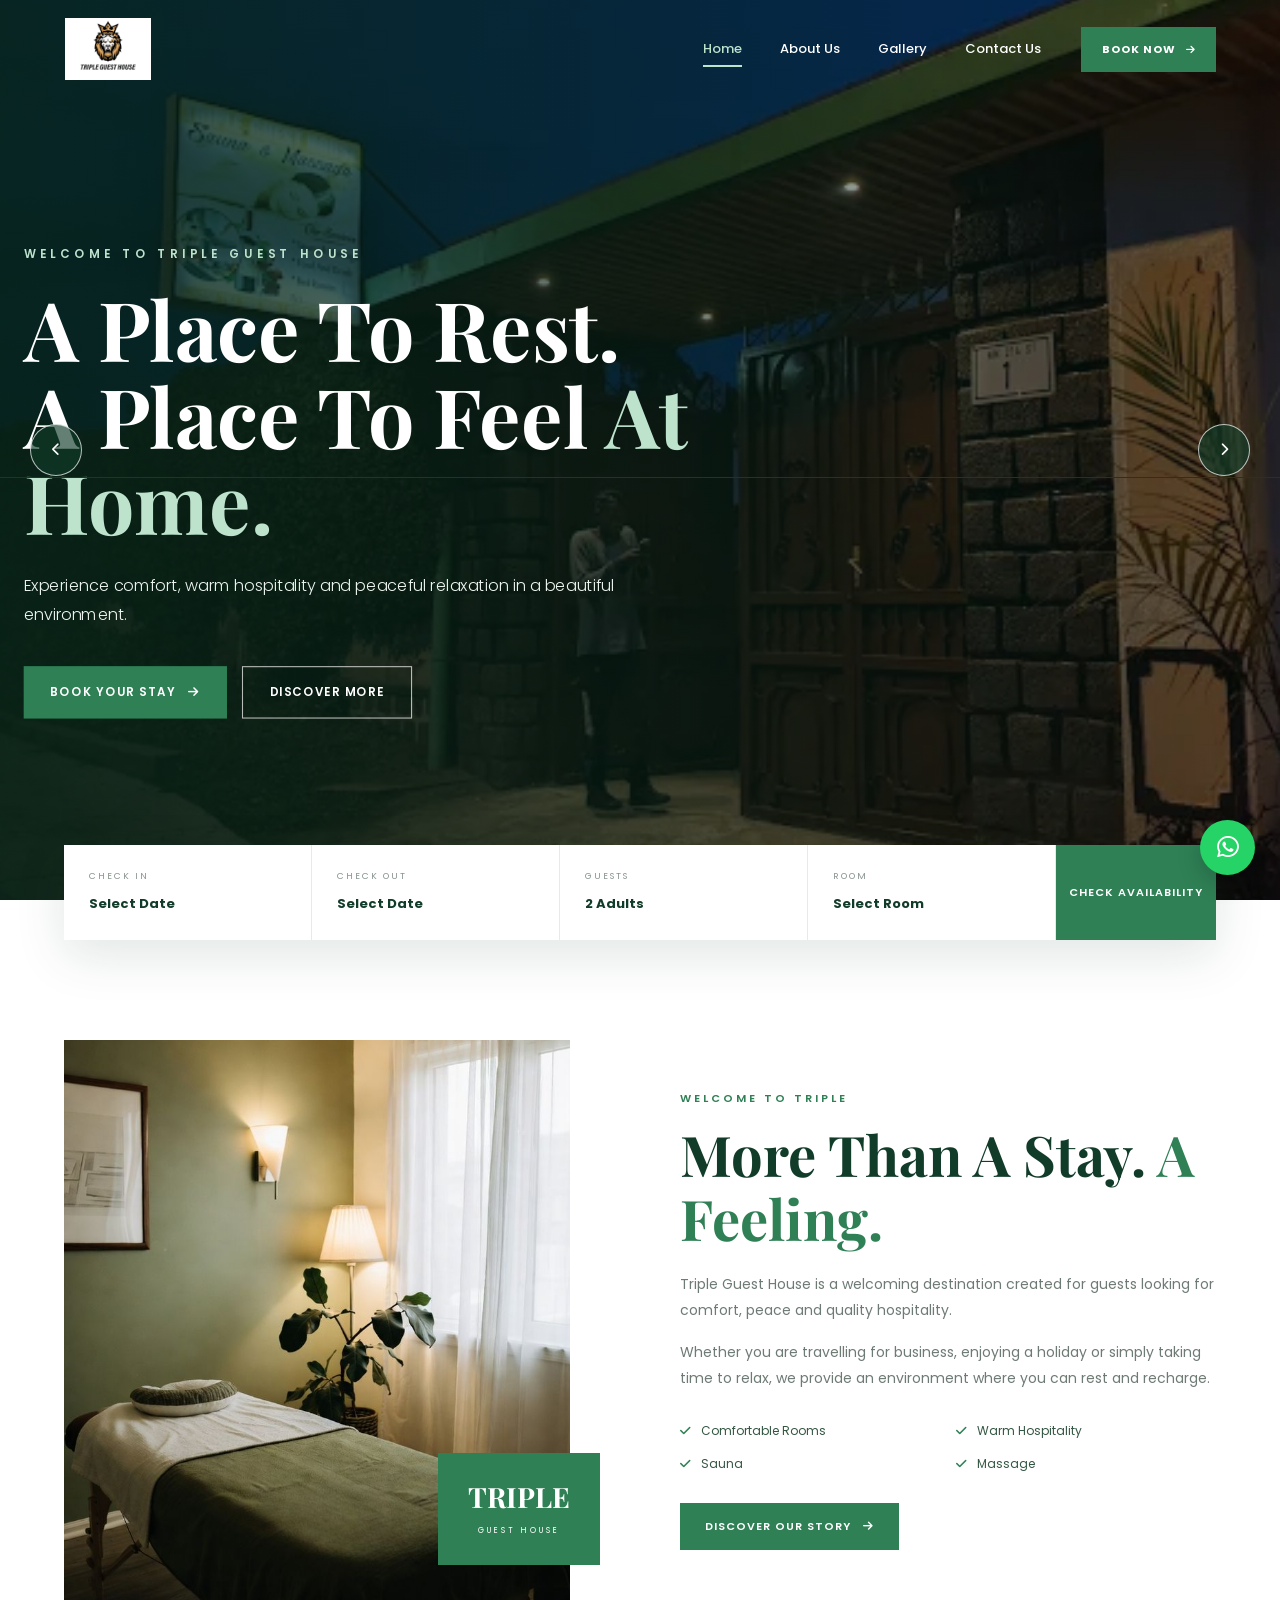
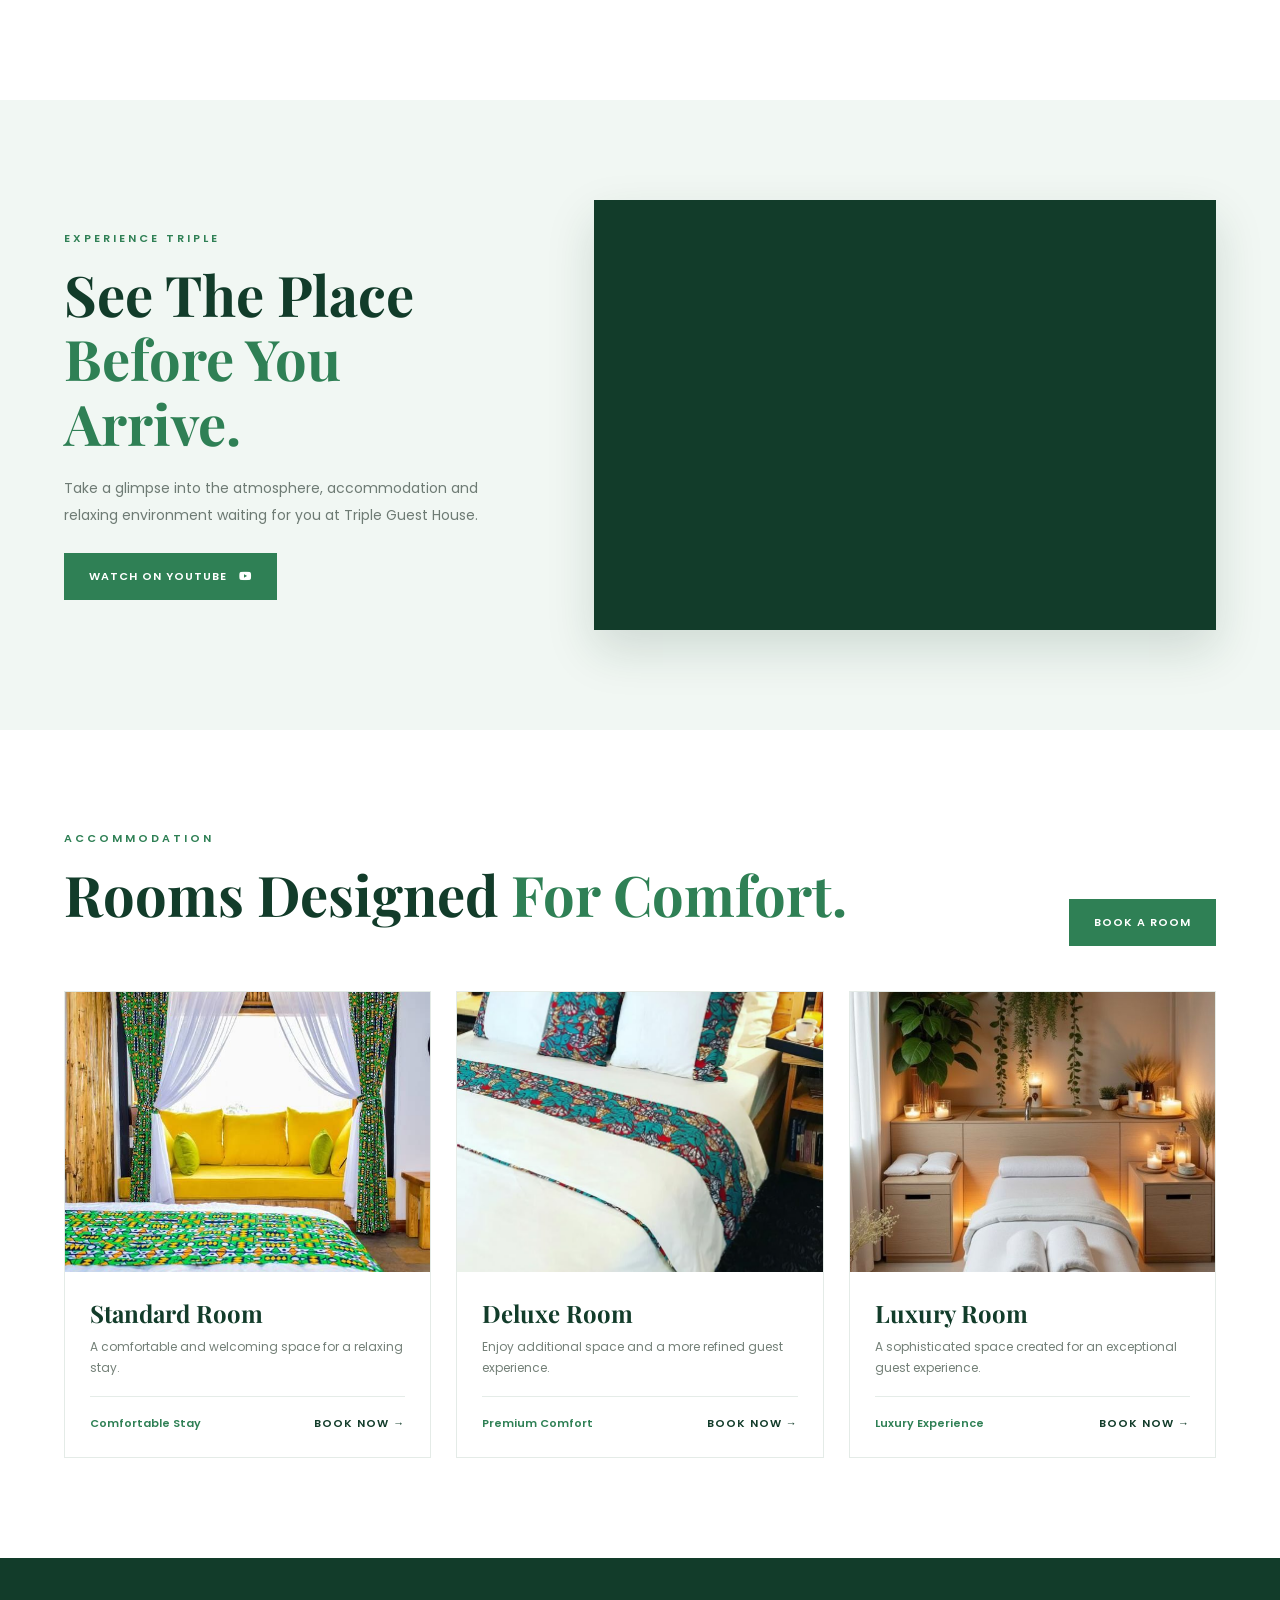
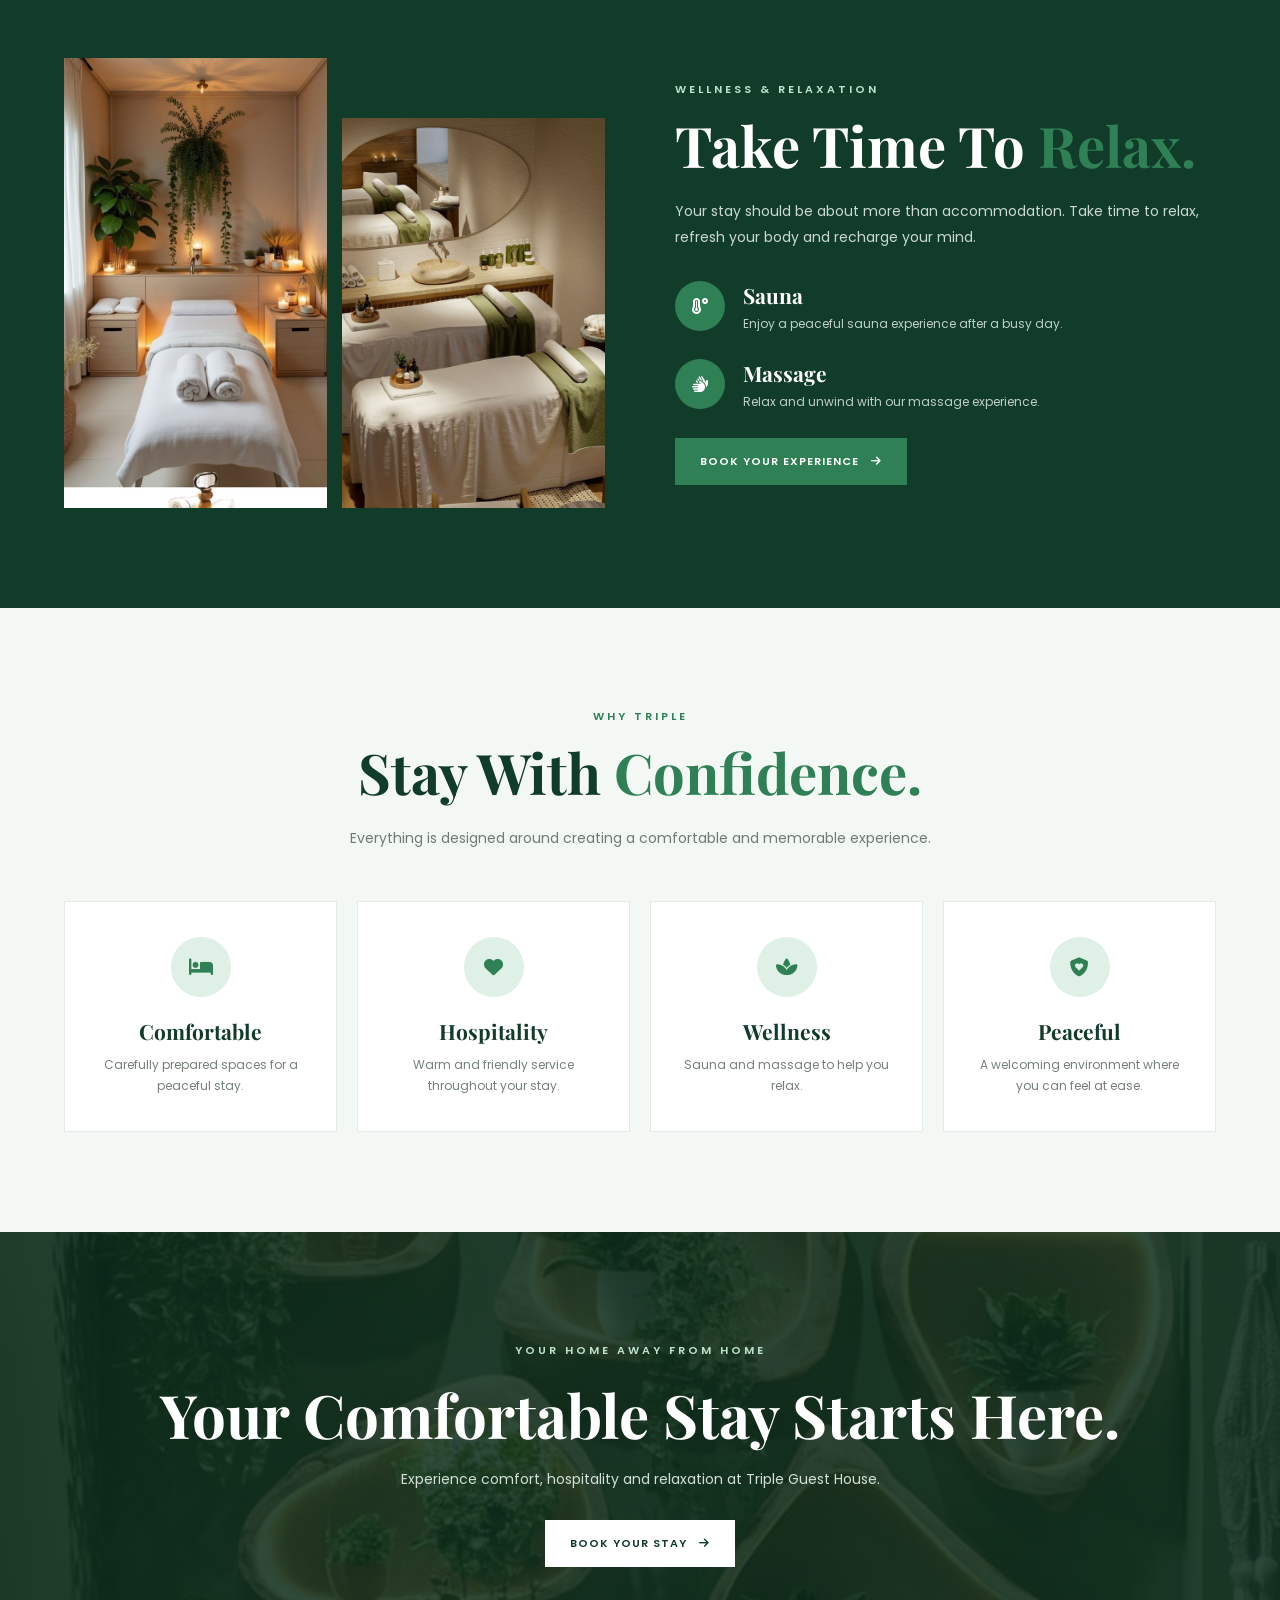
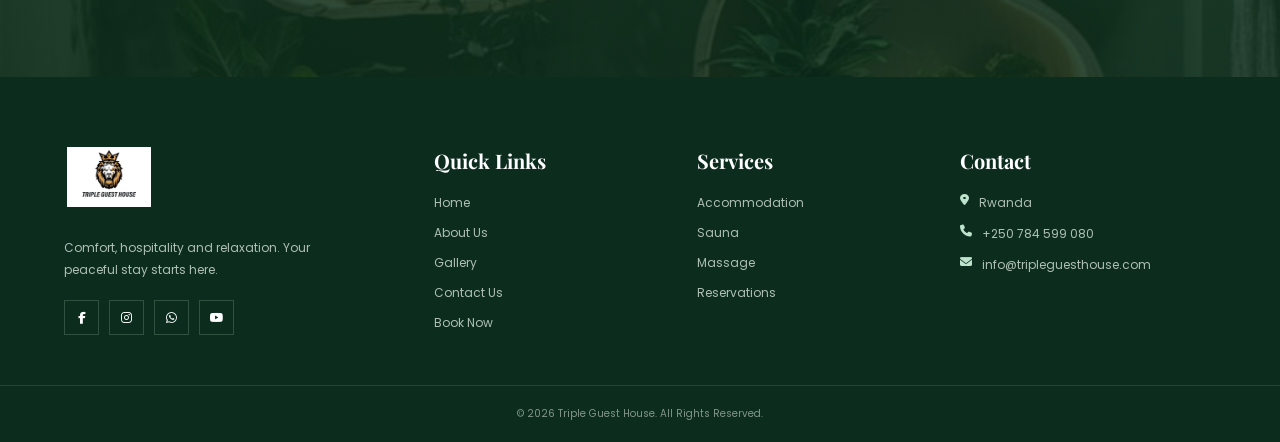
==== commit f34a0e6e: "Update index.html" ====
--- a/index.html
+++ b/index.html
@@ -2820,7 +2820,7 @@
 
                 <i class="fa-solid fa-phone"></i>
 
-                +250 XXX XXX XXX
+                +250 784 599 080
 
             </p>
 
@@ -2852,7 +2852,7 @@
      WHATSAPP
 ===================================================== -->
 
-<a href="https://wa.me/250XXXXXXXXX"
+<a href="https://wa.me/0784599080"
    class="whatsapp"
    target="_blank"
    rel="noopener"
